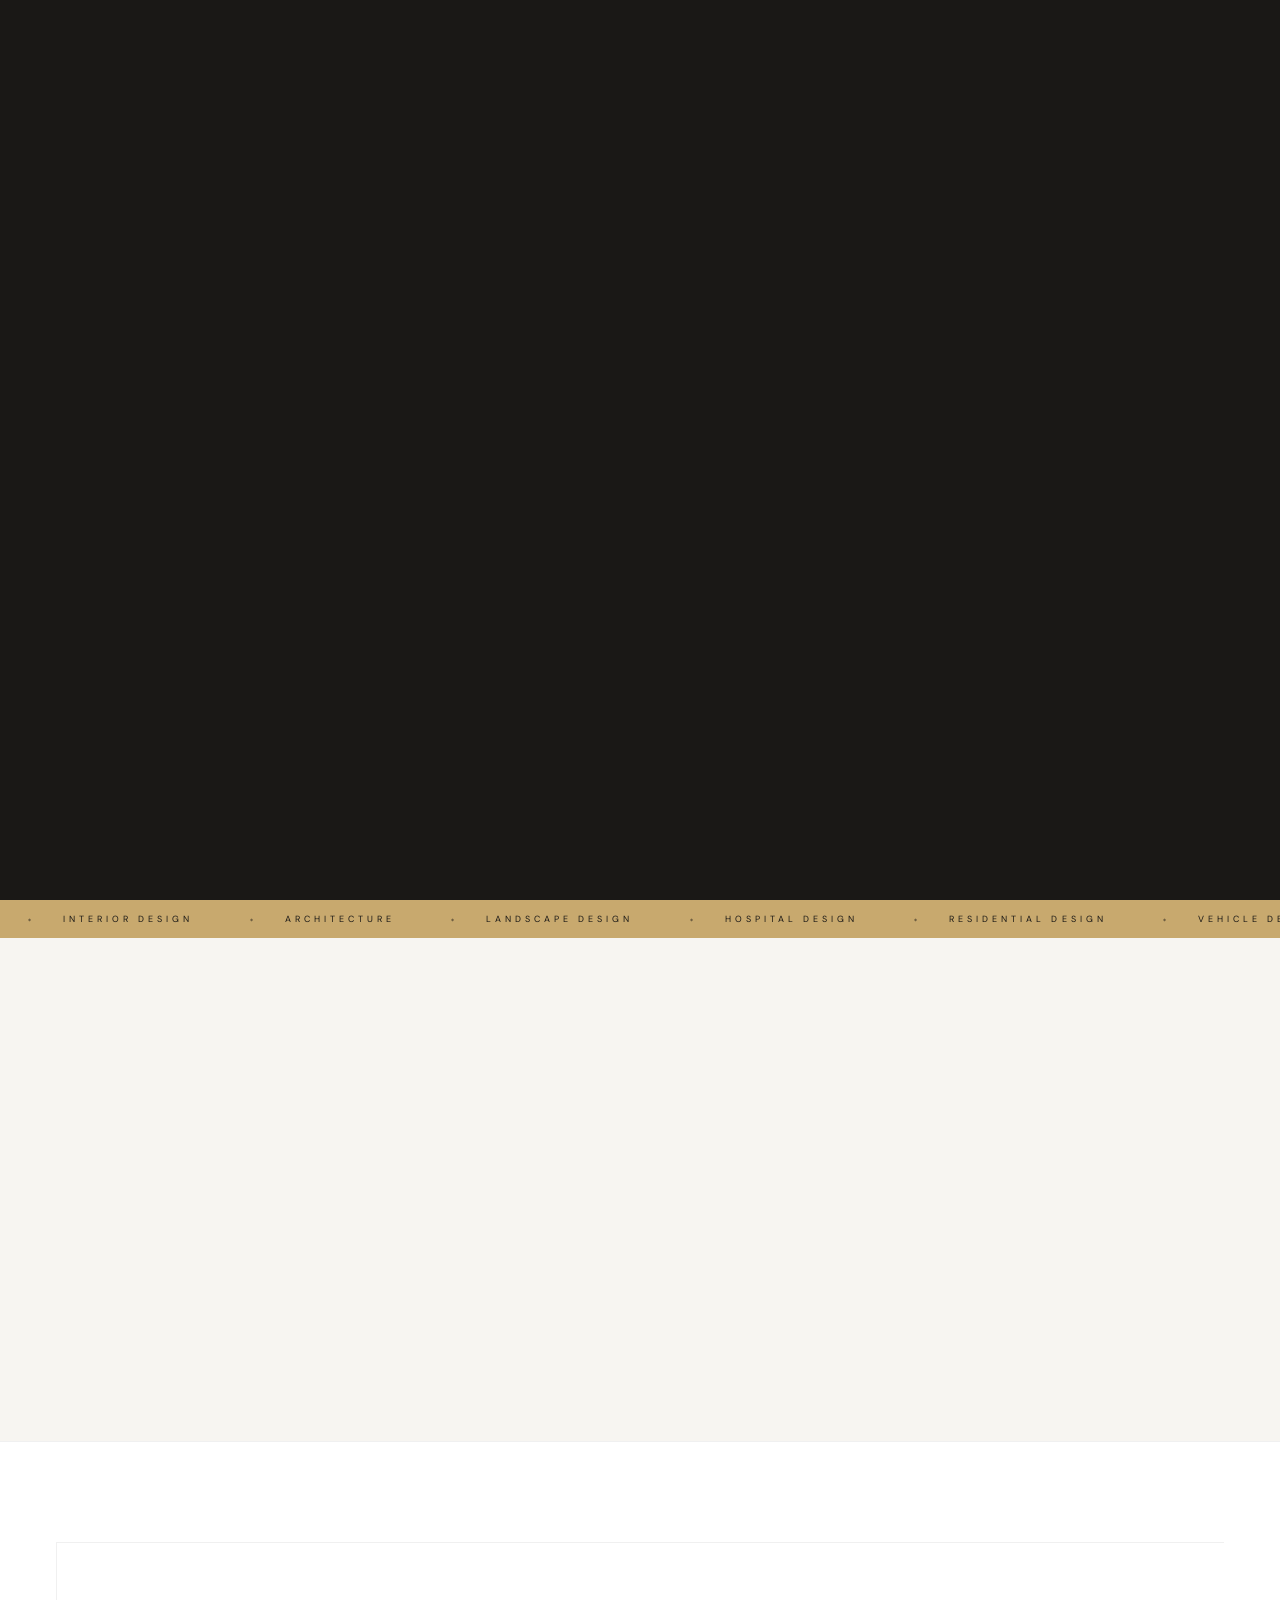
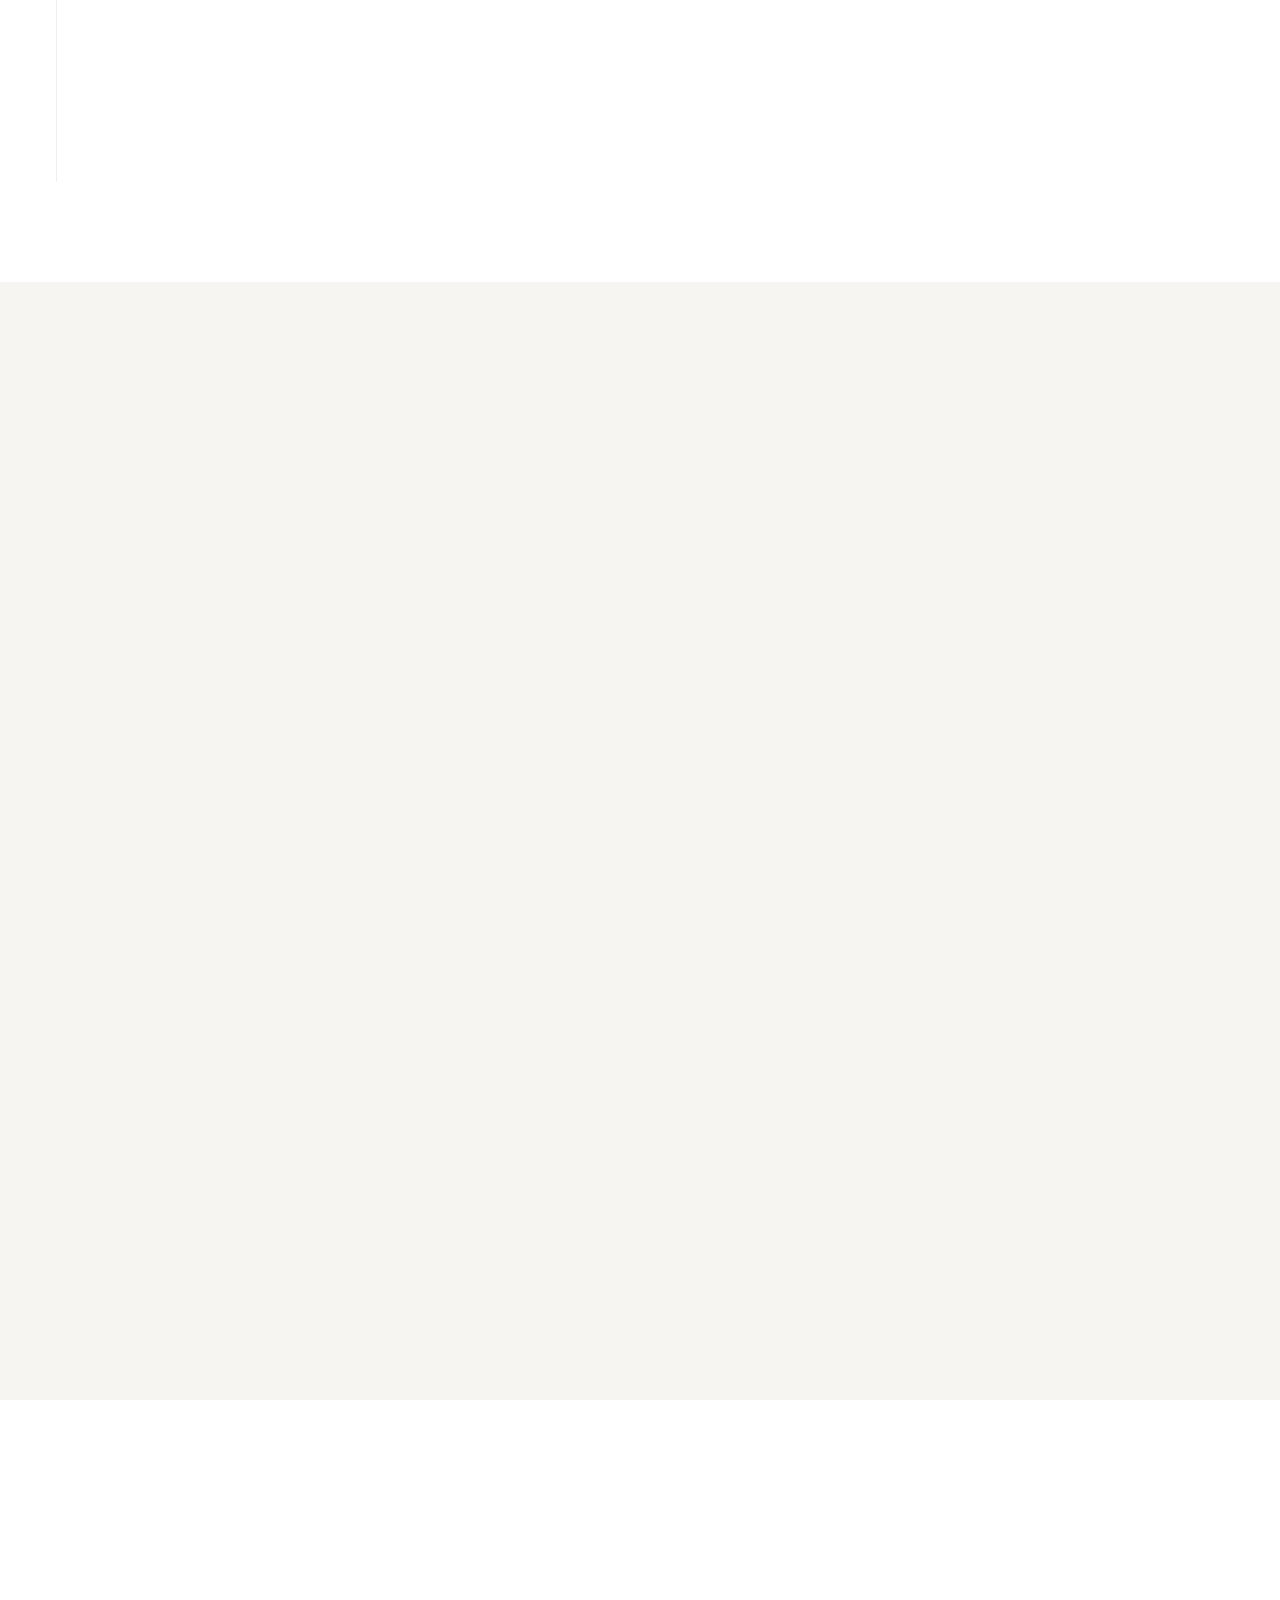
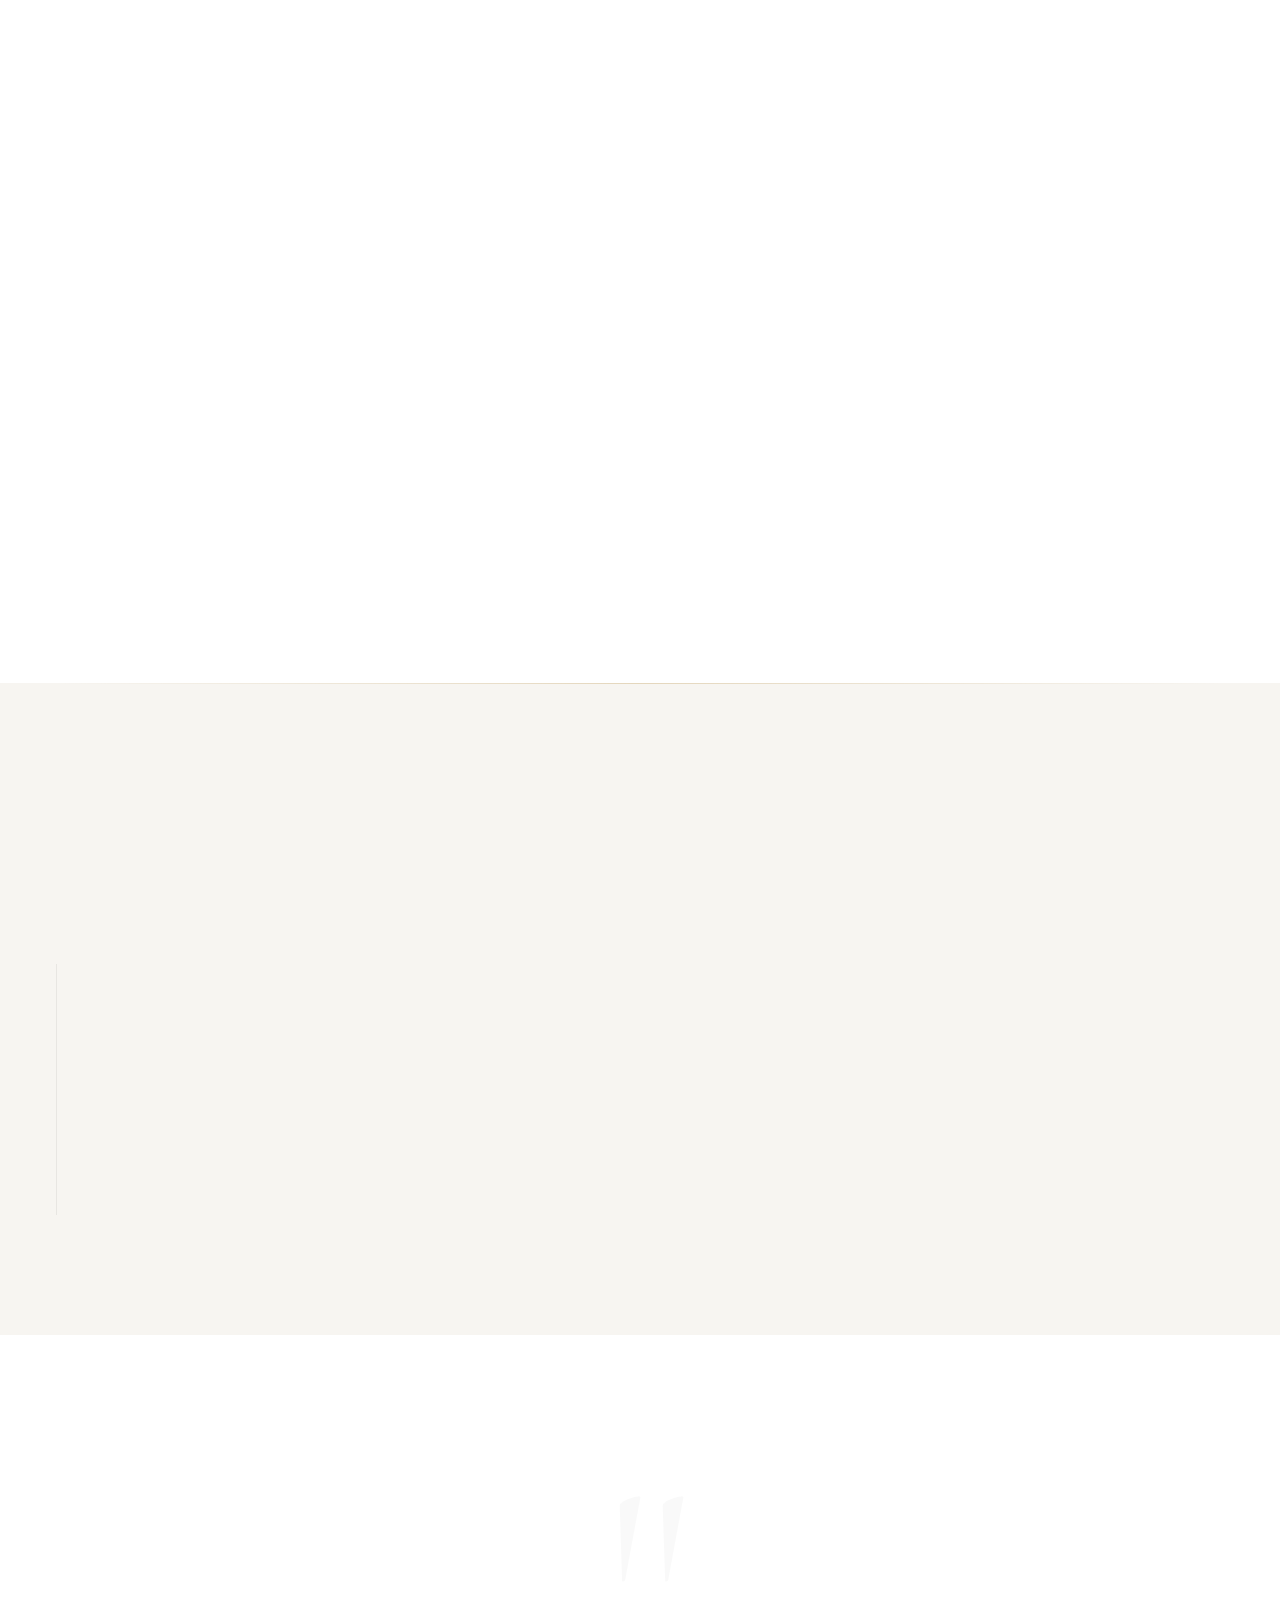
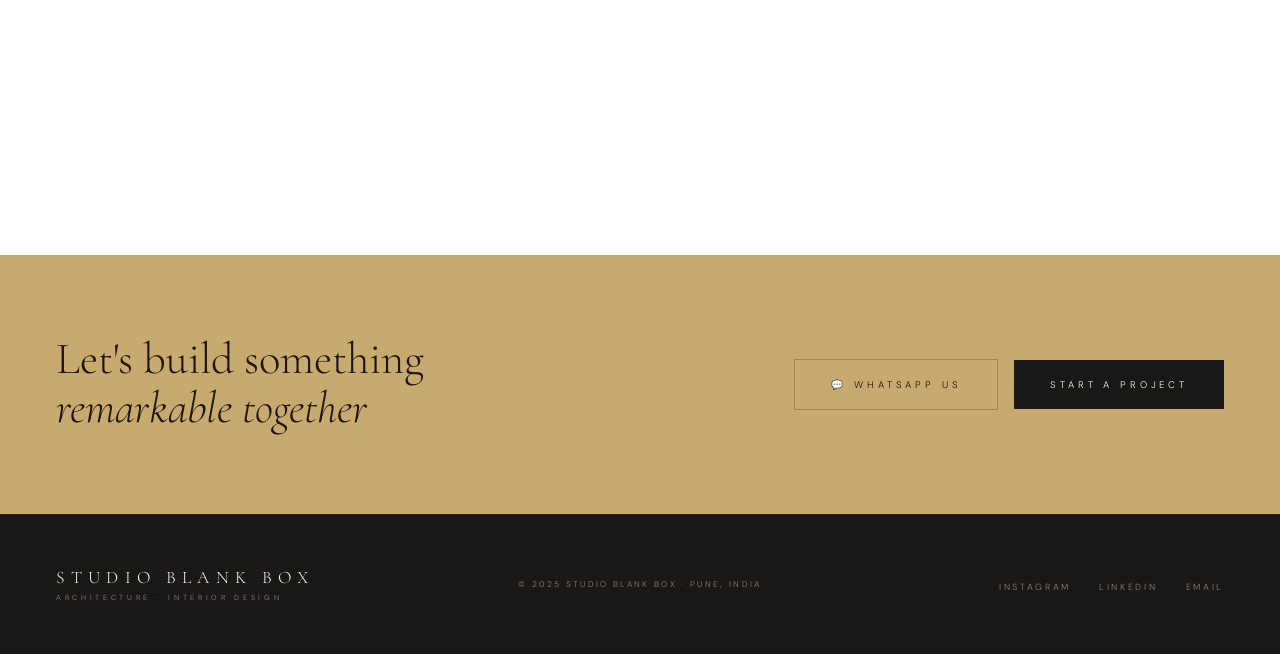
==== index.html @ de3e0119 "Add files via upload Initial website upload" ====
<!DOCTYPE html>
<html lang="en">
<head>
<meta charset="UTF-8">
<meta name="viewport" content="width=device-width, initial-scale=1.0">
<title>Studio Blank Box — Architecture & Interior Design, Pune</title>

<meta name="description" content="Studio Blank Box is a Pune-based architecture and interior design firm specialising in hospital, residential, commercial, landscape, and vehicle design across India.">
<meta name="keywords" content="architecture, interior design, hospital design, residential design, landscape design, Pune, Maharashtra, Studio Blank Box">
<meta name="author" content="Studio Blank Box">
<meta name="robots" content="index, follow">
<meta property="og:type" content="website">
<meta property="og:url" content="https://www.studioblankbox.com/">
<meta property="og:title" content="Studio Blank Box — Architecture & Interior Design, Pune">
<meta property="og:description" content="Pune-based architecture and interior design firm specialising in hospital, residential, commercial, landscape, and vehicle design across India.">
<meta property="og:image" content="https://static.wixstatic.com/media/bcbb68_6b759540a61140c299fd14d066f36ebe~mv2.png/v1/fit/w_1200,h_630,al_c/bcbb68_6b759540a61140c299fd14d066f36ebe~mv2.png">
<meta name="twitter:card" content="summary_large_image">
<meta name="twitter:title" content="Studio Blank Box — Architecture & Interior Design, Pune">
<meta name="twitter:description" content="Pune-based architecture and interior design firm.">
<meta name="twitter:image" content="https://static.wixstatic.com/media/bcbb68_6b759540a61140c299fd14d066f36ebe~mv2.png/v1/fit/w_1200,h_630,al_c/bcbb68_6b759540a61140c299fd14d066f36ebe~mv2.png">
<link rel="canonical" href="https://www.studioblankbox.com/">
<link rel="icon" type="image/png" href="https://static.wixstatic.com/media/bcbb68_6b759540a61140c299fd14d066f36ebe~mv2.png/v1/fit/w_32,h_32,al_c/bcbb68_6b759540a61140c299fd14d066f36ebe~mv2.png">
<link rel="apple-touch-icon" href="https://static.wixstatic.com/media/bcbb68_6b759540a61140c299fd14d066f36ebe~mv2.png/v1/fit/w_180,h_180,al_c/bcbb68_6b759540a61140c299fd14d066f36ebe~mv2.png">
<link rel="preconnect" href="https://fonts.googleapis.com">
<link rel="preconnect" href="https://static.wixstatic.com" crossorigin>
<link rel="dns-prefetch" href="https://cdnjs.cloudflare.com">
<link href="https://fonts.googleapis.com/css2?family=Cormorant+Garamond:ital,wght@0,300;0,400;0,600;1,300;1,400&family=DM+Sans:opsz,wght@9..40,200;9..40,300;9..40,400;9..40,500&display=swap" rel="stylesheet">
<script src="https://cdnjs.cloudflare.com/ajax/libs/gsap/3.12.5/gsap.min.js"></script>
<script src="https://cdnjs.cloudflare.com/ajax/libs/gsap/3.12.5/ScrollTrigger.min.js"></script>
<link rel="stylesheet" href="styles.css">

<script type="application/ld+json">
{
  "@context": "https://schema.org",
  "@type": "ArchitectFirm",
  "name": "Studio Blank Box",
  "url": "https://www.studioblankbox.com",
  "logo": "https://static.wixstatic.com/media/bcbb68_6b759540a61140c299fd14d066f36ebe~mv2.png",
  "description": "Pune-based architecture and interior design firm specialising in hospital, residential, commercial, landscape, and vehicle design.",
  "address": {
    "@type": "PostalAddress",
    "streetAddress": "C-402 Vjindilife, Pashan Sus Road",
    "addressLocality": "Pune",
    "addressRegion": "Maharashtra",
    "postalCode": "411021",
    "addressCountry": "IN"
  },
  "telephone": "+91-94050-22422",
  "email": "studioblankbox@gmail.com",
  "sameAs": [
    "https://www.instagram.com/studioblankbox/",
    "https://www.linkedin.com/company/studio-blank-box/"
  ],
  "foundingDate": "2016",
  "areaServed": "India"
}
</script>
</head>
<body class="is-loading">

<a href="#main-content" class="skip-link">Skip to main content</a>
<div id="cur"></div><div id="cur2"></div>

<!-- LOADER -->
<div id="loader">
  <div class="ld-panels"><div class="ld-panel"></div><div class="ld-panel"></div><div class="ld-panel"></div><div class="ld-panel"></div><div class="ld-panel"></div></div>
  <div class="ld-logo"><span id="ldTxt">Studio Blank Box</span></div>
  <div class="ld-sub" id="ldSub">Architecture · Interior Design · Pune</div>
  <div class="ld-bar" id="ldBar"><div class="ld-fill" id="ldFill"></div></div>
  <div class="ld-num" id="ldNum">000</div>
</div>

<!-- MENU -->
<div id="menu" role="dialog" aria-label="Navigation menu" aria-modal="true">
  <div class="menu-inner">
    <a href="#" class="menu-link" onclick="go('home');cm();return false;"><span>Home</span></a>
    <a href="#" class="menu-link" onclick="go('interior');cm();return false;"><span>Interior</span></a>
    <a href="#" class="menu-link" onclick="go('architecture');cm();return false;"><span>Architecture</span></a>
    <a href="#" class="menu-link" onclick="go('landscape');cm();return false;"><span>Landscape</span></a>
    <a href="#" class="menu-link" onclick="go('philosophy');cm();return false;"><span>Design Philosophy</span></a>
    <a href="#" class="menu-link" onclick="go('contact');cm();return false;"><span>Contact Us</span></a>
    <div class="menu-info">studioblankbox@gmail.com · +91 94050 22422</div>
  </div>
</div>

<!-- NAV -->
<nav id="nav" role="navigation" aria-label="Main navigation">
  <a href="#" class="nav-logo" onclick="go('home');return false;">SBB<small>Studio Blank Box</small></a>
  <ul class="nav-links">
    <li><a href="#" onclick="go('interior');return false;">Interior</a></li>
    <li><a href="#" onclick="go('architecture');return false;">Architecture</a></li>
    <li><a href="#" onclick="go('landscape');return false;">Landscape</a></li>
    <li><a href="#" onclick="go('philosophy');return false;">Philosophy</a></li>
    <li><a href="#" onclick="go('contact');return false;">Contact</a></li>
  </ul>
  <button class="nav-btn" id="menuBtn" onclick="tm()" aria-label="Toggle navigation menu" aria-expanded="false" aria-controls="menu"><span></span><span></span></button>
</nav>

<!-- WA -->
<a href="https://wa.me/919405022422" class="wa" id="wa" target="_blank" rel="noopener noreferrer" aria-label="Contact us on WhatsApp">
  <svg viewBox="0 0 24 24"><path d="M17.472 14.382c-.297-.149-1.758-.867-2.03-.967-.273-.099-.471-.148-.67.15-.197.297-.767.966-.94 1.164-.173.199-.347.223-.644.075-.297-.15-1.255-.463-2.39-1.475-.883-.788-1.48-1.761-1.653-2.059-.173-.297-.018-.458.13-.606.134-.133.298-.347.446-.52.149-.174.198-.298.298-.497.099-.198.05-.371-.025-.52-.075-.149-.669-1.612-.916-2.207-.242-.579-.487-.5-.669-.51-.173-.008-.371-.01-.57-.01-.198 0-.52.074-.792.372-.272.297-1.04 1.016-1.04 2.479 0 1.462 1.065 2.875 1.213 3.074.149.198 2.096 3.2 5.077 4.487.709.306 1.262.489 1.694.625.712.227 1.36.195 1.871.118.571-.085 1.758-.719 2.006-1.413.248-.694.248-1.289.173-1.413-.074-.124-.272-.198-.57-.347m-5.421 7.403h-.004a9.87 9.87 0 01-5.031-1.378l-.361-.214-3.741.982.998-3.648-.235-.374a9.86 9.86 0 01-1.51-5.26c.001-5.45 4.436-9.884 9.888-9.884 2.64 0 5.122 1.03 6.988 2.898a9.825 9.825 0 012.893 6.994c-.003 5.45-4.437 9.884-9.885 9.884m8.413-18.297A11.815 11.815 0 0012.05 0C5.495 0 .16 5.335.157 11.892c0 2.096.547 4.142 1.588 5.945L.057 24l6.305-1.654a11.882 11.882 0 005.683 1.448h.005c6.554 0 11.89-5.335 11.893-11.893a11.821 11.821 0 00-3.48-8.413z"/></svg>
</a>

<!-- ═══ HOME ═══ -->
<div class="page active" id="page-home" role="main" aria-label="Home"><a id="main-content" aria-hidden="true" style="position:absolute;top:0"></a>
  <section id="hero" aria-label="Hero section">
    <div class="hero-bg" id="heroBg"></div>
    <div class="hero-grid"></div>
    <div class="hero-content">
      <div class="hero-eye"><span class="hero-eye-in">Architecture · Interior Design · Pune</span></div>
      <h1 class="hero-title">
        <span class="hl"><span class="hw">Spaces</span>&nbsp;<span class="hw">that</span></span>
        <span class="hl"><span class="hw"><em>define</em></span>&nbsp;<span class="hw"><em>living</em></span></span>
      </h1>
      <p class="hero-sub">We craft architectural experiences that transcend the ordinary — merging form, function, and feeling into spaces that endure.</p>
      <div class="hero-btns">
        <a href="#" class="btn-gold" onclick="go('interior');return false;">View Projects</a>
        <a href="#" class="btn-ghost" onclick="go('philosophy');return false;">Our Philosophy →</a>
      </div>
    </div>
    <div class="hero-meta" id="hMeta"><p>Est. 2016</p><p>Pune, India</p><p>30+ Projects</p></div>
    <div class="hero-scroll" id="hScroll"><div class="hero-scroll-line"></div><span>Scroll</span></div>
  </section>

  <div class="marquee"><div class="mq-inner">
    <span class="mq-item">Interior Design</span><span class="mq-item">Architecture</span><span class="mq-item">Landscape Design</span><span class="mq-item">Hospital Design</span><span class="mq-item">Residential Design</span><span class="mq-item">Vehicle Design</span><span class="mq-item">Institutional Design</span>
    <span class="mq-item">Interior Design</span><span class="mq-item">Architecture</span><span class="mq-item">Landscape Design</span><span class="mq-item">Hospital Design</span><span class="mq-item">Residential Design</span><span class="mq-item">Vehicle Design</span><span class="mq-item">Institutional Design</span>
  </div></div>

  <div class="about">
    <div>
      <div class="s-label sr">Our Philosophy</div>
      <h2 class="s-title sr">Design that<br><em>speaks</em><br>to people</h2>
    </div>
    <div>
      <div class="about-body">
        <p>At Studio Blank Box, we believe great architecture is a conversation between a space and its inhabitants. Every project begins with listening — understanding how our clients live, work, and dream.</p>
        <p>From intimate residences to sweeping hospitals, landscapes, and beyond — we bring rigorous attention to detail, sustainable thinking, and poetic sensibility to every brief.</p>
      </div>
      <div class="about-tag sr">Pune, India · Since 2016</div>
    </div>
  </div>

  <div class="stats">
    <div class="stats-grid">
      <div class="stat-card"><div class="stat-num"><span class="ctr" data-t="30">0</span><span class="stat-sup">+</span></div><div class="stat-label">Designs<br>Delivered</div></div>
      <div class="stat-card"><div class="stat-num"><span class="ctr" data-t="8">0</span><span class="stat-sup">+</span></div><div class="stat-label">Years Design<br>Experience</div></div>
      <div class="stat-card"><div class="stat-num"><span class="ctr" data-t="600">0</span><span class="stat-sup">K+ Sq.ft</span></div><div class="stat-label">Under<br>Planning</div></div>
      <div class="stat-card"><div class="stat-num"><span class="ctr" data-t="125">0</span><span class="stat-sup">K+ Sq.ft</span></div><div class="stat-label">Successfully<br>Delivered</div></div>
    </div>
  </div>

  <div class="featured">
    <div class="sec-head">
      <div><div class="s-label sr">Selected Work</div><h2 class="s-title-w sr">Featured <em>Projects</em></h2></div>
      <a href="#" class="view-all sr" onclick="go('interior');return false;">View All Projects</a>
    </div>
    <div class="feat-grid">
      <div class="feat-card">
        <div class="feat-img"><img src="https://static.wixstatic.com/media/bcbb68_3d62fa0756a14e50b32d209016b5f6fe~mv2.png/v1/fit/w_1920,h_1080,q_90,enc_avif,quality_auto/bcbb68_3d62fa0756a14e50b32d209016b5f6fe~mv2.png" alt="Hospital Interior" loading="eager" fetchpriority="high"></div>
        <div class="feat-overlay"></div>
        <div class="feat-info"><div class="feat-cat">Hospital Interior</div><div class="feat-name">Dr. Patil Ophthalmic Institute</div><div class="feat-loc">Pachora · 2024</div></div>
      </div>
      <div class="feat-card">
        <div class="feat-img"><img src="https://static.wixstatic.com/media/bcbb68_f8a35eb9bdab4e0daa327e030f1ab7c1~mv2.jpg/v1/fit/w_1920,h_1080,q_90,enc_avif,quality_auto/bcbb68_f8a35eb9bdab4e0daa327e030f1ab7c1~mv2.jpg" alt="Hospital Architecture" loading="lazy"></div>
        <div class="feat-overlay"></div>
        <div class="feat-info"><div class="feat-cat">Hospital Architecture</div><div class="feat-name">Kanthe Nursing Home</div><div class="feat-loc">Pune · 2023</div></div>
      </div>
      <div class="feat-card">
        <div class="feat-img"><img src="https://static.wixstatic.com/media/bcbb68_ca78e1864b264ebb8200f3edcddf4d83~mv2.jpg/v1/fit/w_1920,h_1080,q_90,enc_avif,quality_auto/bcbb68_ca78e1864b264ebb8200f3edcddf4d83~mv2.jpg" alt="Residential Architecture" loading="lazy"></div>
        <div class="feat-overlay"></div>
        <div class="feat-info"><div class="feat-cat">Residential Architecture</div><div class="feat-name">Padhavati Care Building</div><div class="feat-loc">Maharashtra · 2023</div></div>
      </div>
    </div>
  </div>

  <div class="services">
    <div class="sec-head"><div><div class="s-label sr">What We Do</div><h2 class="s-title-w sr">Areas of <em>Expertise</em></h2></div></div>
    <div class="svc-grid">
      <div class="svc-card"><div class="svc-num">01</div><div class="svc-name">Residential Interior</div><div class="svc-text">Homes crafted around the way families truly live — beautiful, functional, and enduring.</div><div class="svc-arr">Explore ›</div></div>
      <div class="svc-card"><div class="svc-num">02</div><div class="svc-name">Hospital Design</div><div class="svc-text">Functional, humane environments that support healing and efficient care delivery at every scale.</div><div class="svc-arr">Explore ›</div></div>
      <div class="svc-card"><div class="svc-num">03</div><div class="svc-name">Architecture</div><div class="svc-text">Buildings that balance structural integrity, aesthetic excellence, and long-term value.</div><div class="svc-arr">Explore ›</div></div>
      <div class="svc-card"><div class="svc-num">04</div><div class="svc-name">Landscape Design</div><div class="svc-text">Outdoor environments that breathe and connect architecture to the natural world.</div><div class="svc-arr">Explore ›</div></div>
      <div class="svc-card"><div class="svc-num">05</div><div class="svc-name">Vehicle Design</div><div class="svc-text">Mobile healthcare units — from dental clinics to physiotherapy buses — designed for purpose.</div><div class="svc-arr">Explore ›</div></div>
      <div class="svc-card"><div class="svc-num">06</div><div class="svc-name">Institutional Design</div><div class="svc-text">Schools and learning environments that are simple, flexible, and built for communities.</div><div class="svc-arr">Explore ›</div></div>
    </div>
  </div>

  <div class="process">
    <div class="s-label sr">How We Work</div>
    <h2 class="s-title-w sr">The <em>process</em> behind every space</h2>
    <div class="proc-grid">
      <div class="proc-step"><div class="proc-num">01</div><div class="proc-name">Understanding Needs</div><div class="proc-text">Listening to client requirements and defining the purpose of the space.</div></div>
      <div class="proc-step"><div class="proc-num">02</div><div class="proc-name">Program & Planning</div><div class="proc-text">Organising functions, circulation, and layouts for maximum efficiency.</div></div>
      <div class="proc-step"><div class="proc-num">03</div><div class="proc-name">Cost Justification</div><div class="proc-text">Choosing solutions that balance investment with long-term value.</div></div>
      <div class="proc-step"><div class="proc-num">04</div><div class="proc-name">Material Strategy</div><div class="proc-text">Selecting durable, practical, and justified finishes for every context.</div></div>
      <div class="proc-step"><div class="proc-num">05</div><div class="proc-name">Design Detailing</div><div class="proc-text">Refining elements for comfort, usability, and timeless appeal.</div></div>
      <div class="proc-step"><div class="proc-num">06</div><div class="proc-name">Execution & Support</div><div class="proc-text">Guiding through implementation to ensure design intent is delivered.</div></div>
    </div>
  </div>

  <div class="testi">
    <div class="testi-bg">"</div>
    <div class="testi-inner">
      <blockquote class="testi-text">"Studio Blank Box didn't just design our hospital — they understood how healthcare truly works. The result is a space that heals."</blockquote>
      <div class="testi-auth sr">— Client, Hospital Project · Maharashtra 2024</div>
    </div>
  </div>

  <div class="cta-strip">
    <h2 class="cta-h">Let's build something<br><em>remarkable together</em></h2>
    <div class="cta-acts">
      <a href="https://wa.me/919405022422" class="btn-wa" target="_blank" rel="noopener noreferrer">💬 WhatsApp Us</a>
      <a href="#" class="btn-dark" onclick="go('contact');return false;">Start a Project</a>
    </div>
  </div>

  <footer role="contentinfo"><div class="ft-logo">Studio Blank Box<small>Architecture · Interior Design</small></div><div class="ft-copy">© 2025 Studio Blank Box · Pune, India</div><ul class="ft-links"><li><a href="https://www.instagram.com/studioblankbox/" target="_blank" rel="noopener noreferrer">Instagram</a></li><li><a href="https://www.linkedin.com/company/studio-blank-box/" target="_blank" rel="noopener noreferrer">LinkedIn</a></li><li><a href="mailto:studioblankbox@gmail.com">Email</a></li></ul></footer>
</div>

<!-- ═══ INTERIOR ═══ -->
<div class="page" id="page-interior" role="main" aria-label="Interior Design">
  <div class="proj-hero" style="--pbg:url('https://static.wixstatic.com/media/bcbb68_f5aee2a1478e4d92becce0797b19567a~mv2.png/v1/fit/w_1920,h_1080,q_90,enc_avif,quality_auto/bcbb68_f5aee2a1478e4d92becce0797b19567a~mv2.png')">
    <div class="proj-hero-bg"></div>
    <div class="proj-hero-content"><div class="proj-label">Our Work</div><h1 class="proj-h1">Interior<br><em>Design</em></h1></div>
  </div>
  <div class="proj-cats">
    <div class="cat-tabs"><div class="cat-tab active" tabindex="0" role="button" aria-pressed="true">All</div><div class="cat-tab" tabindex="0" role="button" aria-pressed="false">Residential</div><div class="cat-tab" tabindex="0" role="button" aria-pressed="false">Hospital</div><div class="cat-tab" tabindex="0" role="button" aria-pressed="false">Commercial</div><div class="cat-tab" tabindex="0" role="button" aria-pressed="false">Vehicle</div><div class="cat-tab" tabindex="0" role="button" aria-pressed="false">Institutional</div></div>

    <div class="cat-sec">
      <h3 class="cat-title sr">Residential Interior</h3>
      <p class="cat-desc sr">We create homes that are not just beautiful, but deeply personal. Every design is tailored to reflect lifestyle, comfort, and individuality while maintaining a balance of functionality and aesthetics.</p>
      <div class="gal-masonry">
        <div class="gal-item"><img src="https://static.wixstatic.com/media/bcbb68_f5aee2a1478e4d92becce0797b19567a~mv2.png/v1/fit/w_800,h_600,q_90,enc_avif,quality_auto/bcbb68_f5aee2a1478e4d92becce0797b19567a~mv2.png" alt="Residential Interior" loading="lazy"><div class="gal-cap"><h4>Living Space</h4><p>Residential · Pune</p></div></div>
        <div class="gal-item"><img src="https://static.wixstatic.com/media/bcbb68_acdc88cb1e844841b8a7e64e7a03f333~mv2.jpg/v1/fit/w_800,h_600,q_90,enc_avif,quality_auto/bcbb68_acdc88cb1e844841b8a7e64e7a03f333~mv2.jpg" alt="3BHK Kharadi" loading="lazy"><div class="gal-cap"><h4>3BHK Apartment</h4><p>Residential · Kharadi, Pune</p></div></div>
        <div class="gal-item"><img src="https://static.wixstatic.com/media/bcbb68_647e07f9aa004fbd9eb979bc6a4904e3~mv2.png/v1/fit/w_800,h_600,q_90,enc_avif,quality_auto/bcbb68_647e07f9aa004fbd9eb979bc6a4904e3~mv2.png" alt="Lobby" loading="lazy"><div class="gal-cap"><h4>Entrance Lobby</h4><p>Residential · Pune</p></div></div>
        <div class="gal-item"><img src="https://static.wixstatic.com/media/bcbb68_e84c21ca06644f7daac0872d762b702d~mv2.jpg/v1/fit/w_800,h_600,q_90,enc_avif,quality_auto/bcbb68_e84c21ca06644f7daac0872d762b702d~mv2.jpg" alt="TV Unit" loading="lazy"><div class="gal-cap"><h4>Custom TV Unit</h4><p>Residential · Pune</p></div></div>
        <div class="gal-item"><img src="https://static.wixstatic.com/media/bcbb68_d5c5b964f0c045cda123a04c767c7bac~mv2.png/v1/fit/w_800,h_600,q_90,enc_avif,quality_auto/bcbb68_d5c5b964f0c045cda123a04c767c7bac~mv2.png" alt="Living Room" loading="lazy"><div class="gal-cap"><h4>Contemporary Living Room</h4><p>Residential · Pune</p></div></div>
        <div class="gal-item"><img src="https://static.wixstatic.com/media/bcbb68_ff445741d43a4e44bcc526758eb8e0d6~mv2.png/v1/fit/w_800,h_600,q_90,enc_avif,quality_auto/bcbb68_ff445741d43a4e44bcc526758eb8e0d6~mv2.png" alt="Bedroom" loading="lazy"><div class="gal-cap"><h4>Cozy Bedroom</h4><p>Residential · Pune</p></div></div>
      </div>
    </div>

    <div class="cat-sec">
      <h3 class="cat-title sr">Hospital Interior</h3>
      <p class="cat-desc sr">Our healthcare interiors are designed to support healing, efficiency, and well-being. By combining practicality with sensitivity, we craft environments that enhance patient care and create a better experience for both patients and staff.</p>
      <div class="gal-masonry">
        <div class="gal-item"><img src="https://static.wixstatic.com/media/bcbb68_3d62fa0756a14e50b32d209016b5f6fe~mv2.png/v1/fit/w_800,h_600,q_90,enc_avif,quality_auto/bcbb68_3d62fa0756a14e50b32d209016b5f6fe~mv2.png" alt="OPD Waiting" loading="lazy"><div class="gal-cap"><h4>OPD Waiting Area</h4><p>Dr. Patil Ophthalmic · Pachora</p></div></div>
        <div class="gal-item"><img src="https://static.wixstatic.com/media/bcbb68_099fc99068114bd8a3101dd47c23fc0c~mv2.jpg/v1/fit/w_800,h_600,q_90,enc_avif,quality_auto/bcbb68_099fc99068114bd8a3101dd47c23fc0c~mv2.jpg" alt="Operation Theater" loading="lazy"><div class="gal-cap"><h4>Operation Theater</h4><p>Hospital Interior · Maharashtra</p></div></div>
        <div class="gal-item"><img src="https://static.wixstatic.com/media/bcbb68_6b6499fbb1a4496f945ceabaf6806963~mv2.jpg/v1/fit/w_800,h_600,q_90,enc_avif,quality_auto/bcbb68_6b6499fbb1a4496f945ceabaf6806963~mv2.jpg" alt="ICU" loading="lazy"><div class="gal-cap"><h4>Modern ICU</h4><p>Hospital Interior · Maharashtra</p></div></div>
        <div class="gal-item"><img src="https://static.wixstatic.com/media/bcbb68_6b11dd8f00d74fb5985677f092fc7015~mv2.jpg/v1/fit/w_800,h_600,q_90,enc_avif,quality_auto/bcbb68_6b11dd8f00d74fb5985677f092fc7015~mv2.jpg" alt="Hospital Lobby" loading="lazy"><div class="gal-cap"><h4>Hospital Lobby</h4><p>Hospital Interior · Maharashtra</p></div></div>
        <div class="gal-item"><img src="https://static.wixstatic.com/media/bcbb68_c9046a2b1eb34ba1ae142c0c60c6e0c9~mv2.png/v1/fit/w_800,h_600,q_90,enc_avif,quality_auto/bcbb68_c9046a2b1eb34ba1ae142c0c60c6e0c9~mv2.png" alt="OPD" loading="lazy"><div class="gal-cap"><h4>OPD Space</h4><p>Hospital Interior · Maharashtra</p></div></div>
        <div class="gal-item"><img src="https://static.wixstatic.com/media/bcbb68_fdfcc404ad0e418c819e3d06dfff6566~mv2.jpg/v1/fit/w_800,h_600,q_90,enc_avif,quality_auto/bcbb68_fdfcc404ad0e418c819e3d06dfff6566~mv2.jpg" alt="OT" loading="lazy"><div class="gal-cap"><h4>Surgical Suite</h4><p>Hospital Interior · Maharashtra</p></div></div>
      </div>
    </div>

    <div class="cat-sec">
      <h3 class="cat-title sr">Specialized Vehicle Design</h3>
      <p class="cat-desc sr">We extend our design expertise beyond buildings into the realm of mobility — from dental clinics and mammography centres to physiotherapy buses. Each design is tailored for ergonomics, accessibility, and practicality.</p>
      <div class="gal-masonry">
        <div class="gal-item"><img src="https://static.wixstatic.com/media/bcbb68_591a6fe512284139871ccd830e3cb908~mv2.jpg/v1/fit/w_800,h_600,q_90,enc_avif,quality_auto/bcbb68_591a6fe512284139871ccd830e3cb908~mv2.jpg" alt="Vehicle" loading="lazy"><div class="gal-cap"><h4>Umang Institute Bus</h4><p>Vehicle Design · Latur</p></div></div>
        <div class="gal-item"><img src="https://static.wixstatic.com/media/bcbb68_15476c6c2f2e48f8a33b9b048f380f6d~mv2.png/v1/fit/w_800,h_600,q_90,enc_avif,quality_auto/bcbb68_15476c6c2f2e48f8a33b9b048f380f6d~mv2.png" alt="NDRF Kitchen" loading="lazy"><div class="gal-cap"><h4>NDRF Mobile Kitchen</h4><p>Vehicle Design · Maharashtra</p></div></div>
        <div class="gal-item"><img src="https://static.wixstatic.com/media/bcbb68_a648def4a4a542d58b3a37ae337c1629~mv2.jpg/v1/fit/w_800,h_600,q_90,enc_avif,quality_auto/bcbb68_a648def4a4a542d58b3a37ae337c1629~mv2.jpg" alt="Mammography" loading="lazy"><div class="gal-cap"><h4>Mobile Mammography Unit</h4><p>Vehicle Design · Maharashtra</p></div></div>
        <div class="gal-item"><img src="https://static.wixstatic.com/media/bcbb68_f6c1ad4f8ec546fc89bd96a0546299f8~mv2.jpg/v1/fit/w_800,h_600,q_90,enc_avif,quality_auto/bcbb68_f6c1ad4f8ec546fc89bd96a0546299f8~mv2.jpg" alt="Physiotherapy" loading="lazy"><div class="gal-cap"><h4>Physiotherapy Bus</h4><p>Vehicle Design · Maharashtra</p></div></div>
      </div>
    </div>

    <div class="cat-sec">
      <h3 class="cat-title sr">Institutional Interiors</h3>
      <p class="cat-desc sr">Designed for collaboration, growth, and purpose. Each institutional project is approached with an understanding of its community, ensuring spaces that are both functional and engaging.</p>
      <div class="gal-masonry">
        <div class="gal-item"><img src="https://static.wixstatic.com/media/bcbb68_7e05a050a9b34776bfc9e74a5a044682~mv2.jpg/v1/fit/w_800,h_600,q_90,enc_avif,quality_auto/bcbb68_7e05a050a9b34776bfc9e74a5a044682~mv2.jpg" alt="Institutional" loading="lazy"><div class="gal-cap"><h4>Learning Space</h4><p>Institutional Interior · Pune</p></div></div>
        <div class="gal-item"><img src="https://static.wixstatic.com/media/bcbb68_31eb69272f2e413793ed8190f2a4e2d2~mv2.png/v1/fit/w_800,h_600,q_90,enc_avif,quality_auto/bcbb68_31eb69272f2e413793ed8190f2a4e2d2~mv2.png" alt="Institutional 2" loading="lazy"><div class="gal-cap"><h4>Collaborative Zone</h4><p>Institutional Interior · Pune</p></div></div>
        <div class="gal-item"><img src="https://static.wixstatic.com/media/bcbb68_0ed19a67c46b4f6b96d07729a771b40f~mv2.png/v1/fit/w_800,h_600,q_90,enc_avif,quality_auto/bcbb68_0ed19a67c46b4f6b96d07729a771b40f~mv2.png" alt="Institutional 3" loading="lazy"><div class="gal-cap"><h4>Multipurpose Hall</h4><p>Institutional Interior · Pune</p></div></div>
      </div>
    </div>
  </div>
  <footer role="contentinfo"><div class="ft-logo">Studio Blank Box<small>Architecture · Interior Design</small></div><div class="ft-copy">© 2025 Studio Blank Box · Pune</div><ul class="ft-links"><li><a href="https://www.instagram.com/studioblankbox/" target="_blank" rel="noopener noreferrer">Instagram</a></li><li><a href="https://www.linkedin.com/company/studio-blank-box/" target="_blank" rel="noopener noreferrer">LinkedIn</a></li></ul></footer>
</div>

<!-- ═══ ARCHITECTURE ═══ -->
<div class="page" id="page-architecture" role="main" aria-label="Architecture">
  <div class="proj-hero" style="--pbg:url('https://static.wixstatic.com/media/bcbb68_f8a35eb9bdab4e0daa327e030f1ab7c1~mv2.jpg/v1/fit/w_1920,h_1080,q_90,enc_avif,quality_auto/bcbb68_f8a35eb9bdab4e0daa327e030f1ab7c1~mv2.jpg')">
    <div class="proj-hero-bg"></div>
    <div class="proj-hero-content"><div class="proj-label">Our Work</div><h1 class="proj-h1">Architecture</h1></div>
  </div>
  <div class="proj-cats">
    <div class="cat-sec">
      <h3 class="cat-title sr">Residential Architecture</h3>
      <p class="cat-desc sr">We design homes that are practical, warm, and timeless. Every detail is planned to fit daily life — organised layouts, durable materials, and spaces that feel natural for families.</p>
      <div class="gal-masonry">
        <div class="gal-item"><img src="https://static.wixstatic.com/media/bcbb68_ca78e1864b264ebb8200f3edcddf4d83~mv2.jpg/v1/fit/w_800,h_600,q_90,enc_avif,quality_auto/bcbb68_ca78e1864b264ebb8200f3edcddf4d83~mv2.jpg" alt="Residential" loading="lazy"><div class="gal-cap"><h4>Padhavati Palliative Care</h4><p>Residential Architecture · Maharashtra</p></div></div>
        <div class="gal-item"><img src="https://static.wixstatic.com/media/bcbb68_aff3a7bc9bcb4907993be126a1812552~mv2.png/v1/fit/w_800,h_600,q_90,enc_avif,quality_auto/bcbb68_aff3a7bc9bcb4907993be126a1812552~mv2.png" alt="Villa" loading="lazy"><div class="gal-cap"><h4>Heritage Villa</h4><p>Residential Architecture · Maharashtra</p></div></div>
        <div class="gal-item"><img src="https://static.wixstatic.com/media/bcbb68_759ff309a4814edf9334b5069716e332~mv2.jpeg/v1/fit/w_800,h_600,q_90,enc_avif,quality_auto/bcbb68_759ff309a4814edf9334b5069716e332~mv2.jpeg" alt="Home" loading="lazy"><div class="gal-cap"><h4>Family Residence</h4><p>Residential Architecture · Maharashtra</p></div></div>
        <div class="gal-item"><img src="https://static.wixstatic.com/media/bcbb68_88fa18b4e710426f982f98953339c17f~mv2.jpg/v1/fit/w_800,h_600,q_90,enc_avif,quality_auto/bcbb68_88fa18b4e710426f982f98953339c17f~mv2.jpg" alt="Home 2" loading="lazy"><div class="gal-cap"><h4>Modern Home</h4><p>Residential Architecture · Maharashtra</p></div></div>
        <div class="gal-item"><img src="https://static.wixstatic.com/media/bcbb68_24192ad36b534e31b810a3bc3d4b93ba~mv2.jpg/v1/fit/w_800,h_600,q_90,enc_avif,quality_auto/bcbb68_24192ad36b534e31b810a3bc3d4b93ba~mv2.jpg" alt="Home 3" loading="lazy"><div class="gal-cap"><h4>Contemporary Residence</h4><p>Residential Architecture · Maharashtra</p></div></div>
      </div>
    </div>

    <div class="cat-sec">
      <h3 class="cat-title sr">Hospital Architecture</h3>
      <p class="cat-desc sr">Hospitals should be efficient for staff, comfortable for families, and cost-effective to run. We focus on smart layouts, shared-use spaces, and timeless design that supports care while ensuring long-term value.</p>
      <div class="gal-masonry">
        <div class="gal-item"><img src="https://static.wixstatic.com/media/bcbb68_f8a35eb9bdab4e0daa327e030f1ab7c1~mv2.jpg/v1/fit/w_800,h_600,q_90,enc_avif,quality_auto/bcbb68_f8a35eb9bdab4e0daa327e030f1ab7c1~mv2.jpg" alt="Kanthe" loading="lazy"><div class="gal-cap"><h4>Kanthe Nursing Home & Child Care</h4><p>Hospital Architecture · Pune · 2023</p></div></div>
        <div class="gal-item"><img src="https://static.wixstatic.com/media/bcbb68_5da4a353b770492db8e49b545dec3276~mv2.jpg/v1/fit/w_800,h_600,q_90,enc_avif,quality_auto/bcbb68_5da4a353b770492db8e49b545dec3276~mv2.jpg" alt="Hospital 2" loading="lazy"><div class="gal-cap"><h4>Dr. Jaiswal's Orthopedic Hospital</h4><p>Hospital Architecture · Maharashtra · 2023</p></div></div>
        <div class="gal-item"><img src="https://static.wixstatic.com/media/bcbb68_6f0b23e34603414688e66b4ba0a65542~mv2.jpg/v1/fit/w_800,h_600,q_90,enc_avif,quality_auto/bcbb68_6f0b23e34603414688e66b4ba0a65542~mv2.jpg" alt="Hospital 3" loading="lazy"><div class="gal-cap"><h4>Healthcare Facility</h4><p>Hospital Architecture · Maharashtra</p></div></div>
        <div class="gal-item"><img src="https://static.wixstatic.com/media/bcbb68_3a5f259e694d45319d6edef04af33753~mv2.png/v1/fit/w_800,h_600,q_90,enc_avif,quality_auto/bcbb68_3a5f259e694d45319d6edef04af33753~mv2.png" alt="Hospital 4" loading="lazy"><div class="gal-cap"><h4>Hospital Wing</h4><p>Hospital Architecture · Maharashtra</p></div></div>
      </div>
    </div>

    <div class="cat-sec">
      <h3 class="cat-title sr">Institutional Architecture</h3>
      <p class="cat-desc sr">We design schools and learning environments that are simple, practical, and cost-efficient — flexible, easy to maintain, and welcoming for the community.</p>
      <div class="gal-masonry">
        <div class="gal-item"><img src="https://static.wixstatic.com/media/bcbb68_6de283e5517941d48a5952cf329bfa16~mv2.jpg/v1/fit/w_800,h_600,q_90,enc_avif,quality_auto/bcbb68_6de283e5517941d48a5952cf329bfa16~mv2.jpg" alt="Institutional" loading="lazy"><div class="gal-cap"><h4>Institutional Campus</h4><p>Institutional Architecture · Maharashtra</p></div></div>
        <div class="gal-item"><img src="https://static.wixstatic.com/media/bcbb68_e79caabecdb949ae98ca098de3d6c862~mv2.jpg/v1/fit/w_800,h_600,q_90,enc_avif,quality_auto/bcbb68_e79caabecdb949ae98ca098de3d6c862~mv2.jpg" alt="Institutional 2" loading="lazy"><div class="gal-cap"><h4>Learning Environment</h4><p>Institutional Architecture · Maharashtra</p></div></div>
        <div class="gal-item"><img src="https://static.wixstatic.com/media/bcbb68_76d3df9ef2634a3b8e3cadaa16c548a1~mv2.jpeg/v1/fit/w_800,h_600,q_90,enc_avif,quality_auto/bcbb68_76d3df9ef2634a3b8e3cadaa16c548a1~mv2.jpeg" alt="Institutional 3" loading="lazy"><div class="gal-cap"><h4>School Building</h4><p>Institutional Architecture · Maharashtra</p></div></div>
      </div>
    </div>
  </div>
  <footer role="contentinfo"><div class="ft-logo">Studio Blank Box<small>Architecture · Interior Design</small></div><div class="ft-copy">© 2025 Studio Blank Box · Pune</div><ul class="ft-links"><li><a href="https://www.instagram.com/studioblankbox/" target="_blank" rel="noopener noreferrer">Instagram</a></li><li><a href="https://www.linkedin.com/company/studio-blank-box/" target="_blank" rel="noopener noreferrer">LinkedIn</a></li></ul></footer>
</div>

<!-- ═══ LANDSCAPE ═══ -->
<div class="page" id="page-landscape" role="main" aria-label="Landscape Design">
  <div class="proj-hero" style="--pbg:url('https://static.wixstatic.com/media/bcbb68_6de283e5517941d48a5952cf329bfa16~mv2.jpg/v1/fit/w_1920,h_1080,q_90,enc_avif,quality_auto/bcbb68_6de283e5517941d48a5952cf329bfa16~mv2.jpg')">
    <div class="proj-hero-bg"></div>
    <div class="proj-hero-content"><div class="proj-label">Our Work</div><h1 class="proj-h1">Landscape<br><em>Design</em></h1></div>
  </div>
  <div class="proj-cats">
    <div class="cat-sec">
      <h3 class="cat-title sr">Residential Landscape</h3>
      <p class="cat-desc sr">For homes, landscapes are designed as natural extensions of living spaces — simple, low-maintenance, and timeless using greenery, shaded sit-outs, and functional elements that bring calmness to the home environment.</p>
      <div class="gal-masonry">
        <div class="gal-item"><img src="https://static.wixstatic.com/media/bcbb68_aff3a7bc9bcb4907993be126a1812552~mv2.png/v1/fit/w_800,h_600,q_90,enc_avif,quality_auto/bcbb68_aff3a7bc9bcb4907993be126a1812552~mv2.png" alt="Landscape 1" loading="lazy"><div class="gal-cap"><h4>Villa Landscape</h4><p>Residential Landscape · Maharashtra</p></div></div>
        <div class="gal-item"><img src="https://static.wixstatic.com/media/bcbb68_88be313c314545a4829a8321427165b8~mv2.jpg/v1/fit/w_800,h_600,q_90,enc_avif,quality_auto/bcbb68_88be313c314545a4829a8321427165b8~mv2.jpg" alt="Landscape 2" loading="lazy"><div class="gal-cap"><h4>Garden Design</h4><p>Residential Landscape · Maharashtra</p></div></div>
        <div class="gal-item"><img src="https://static.wixstatic.com/media/bcbb68_05691706e9664877a866bbb10dbbdc75~mv2.jpeg/v1/fit/w_800,h_600,q_90,enc_avif,quality_auto/bcbb68_05691706e9664877a866bbb10dbbdc75~mv2.jpeg" alt="Landscape 3" loading="lazy"><div class="gal-cap"><h4>Outdoor Living</h4><p>Residential Landscape · Maharashtra</p></div></div>
        <div class="gal-item"><img src="https://static.wixstatic.com/media/bcbb68_8330744b70594ee2bf62798713ca39e2~mv2.jpg/v1/fit/w_800,h_600,q_90,enc_avif,quality_auto/bcbb68_8330744b70594ee2bf62798713ca39e2~mv2.jpg" alt="Landscape 4" loading="lazy"><div class="gal-cap"><h4>Courtyard Design</h4><p>Residential Landscape · Maharashtra</p></div></div>
      </div>
    </div>
    <div class="cat-sec">
      <h3 class="cat-title sr">Public Landscape Design</h3>
      <p class="cat-desc sr">Our public landscape designs transform underutilised urban spaces into vibrant community destinations — from under-metro fitness zones to public walkways that encourage activity and civic pride.</p>
      <div class="gal-masonry">
        <div class="gal-item"><img src="https://static.wixstatic.com/media/bcbb68_0f581ac1bf7c41f48347ac23cec821c5~mv2.jpg/v1/fit/w_800,h_600,q_90,enc_avif,quality_auto/bcbb68_0f581ac1bf7c41f48347ac23cec821c5~mv2.jpg" alt="Public Landscape" loading="lazy"><div class="gal-cap"><h4>Under-Metro Fitness Zone</h4><p>Public Landscape · Maharashtra · 2024</p></div></div>
        <div class="gal-item"><img src="https://static.wixstatic.com/media/bcbb68_e79caabecdb949ae98ca098de3d6c862~mv2.jpg/v1/fit/w_800,h_600,q_90,enc_avif,quality_auto/bcbb68_e79caabecdb949ae98ca098de3d6c862~mv2.jpg" alt="Public Space" loading="lazy"><div class="gal-cap"><h4>Public Walkway</h4><p>Public Landscape · Maharashtra</p></div></div>
      </div>
    </div>
  </div>
  <footer role="contentinfo"><div class="ft-logo">Studio Blank Box<small>Architecture · Interior Design</small></div><div class="ft-copy">© 2025 Studio Blank Box · Pune</div><ul class="ft-links"><li><a href="https://www.instagram.com/studioblankbox/" target="_blank" rel="noopener noreferrer">Instagram</a></li><li><a href="https://www.linkedin.com/company/studio-blank-box/" target="_blank" rel="noopener noreferrer">LinkedIn</a></li></ul></footer>
</div>

<!-- ═══ PHILOSOPHY ═══ -->
<div class="page" id="page-philosophy" role="main" aria-label="Design Philosophy">
  <div class="proj-hero" style="--pbg:url('https://static.wixstatic.com/media/bcbb68_acdc88cb1e844841b8a7e64e7a03f333~mv2.jpg/v1/fit/w_1920,h_1080,q_90,enc_avif,quality_auto/bcbb68_acdc88cb1e844841b8a7e64e7a03f333~mv2.jpg')">
    <div class="proj-hero-bg"></div>
    <div class="proj-hero-content"><div class="proj-label">About Studio</div><h1 class="proj-h1">Our Design<br><em>Philosophy</em></h1></div>
  </div>
  <div class="phil-values">
    <div class="s-label sr">How We Think</div>
    <h2 class="s-title-w sr">What we <em>believe</em> in</h2>
    <div class="vals-grid">
      <div class="val-card sr"><div class="val-icon">🏠</div><div class="val-name">Family Comfort</div><div class="val-text">Spaces that feel natural, welcoming, and easy to use for everyone in the family.</div></div>
      <div class="val-card sr"><div class="val-icon">💰</div><div class="val-name">Cost Efficiency</div><div class="val-text">Maximising value without compromising quality — smart spending, not cheap spending.</div></div>
      <div class="val-card sr"><div class="val-icon">📐</div><div class="val-name">Space Efficiency</div><div class="val-text">Smart planning so spaces and services serve multiple functions without feeling cramped.</div></div>
      <div class="val-card sr"><div class="val-icon">🧱</div><div class="val-name">Material Logic</div><div class="val-text">Right materials in the right place — durable, easy to maintain, justified when premium.</div></div>
      <div class="val-card sr"><div class="val-icon">⬜</div><div class="val-name">No-Nonsense Design</div><div class="val-text">Honest facades, solid structures, minimal but timeless interiors that never go out of style.</div></div>
      <div class="val-card sr"><div class="val-icon">🔄</div><div class="val-name">Adaptability</div><div class="val-text">Designs that grow with your needs — flexible layouts and future-ready systems that evolve.</div></div>
    </div>
  </div>
  <div class="phil-proc">
    <div class="s-label sr">How We Work</div>
    <h2 class="s-title-w sr">Our Design <em>Process</em></h2>
    <div class="p6-grid">
      <div class="p6-card sr"><div class="p6-num">Stage 01</div><div class="p6-name">Understanding Needs</div><div class="p6-text">Listening to client requirements and defining the purpose and vision of the space.</div></div>
      <div class="p6-card sr"><div class="p6-num">Stage 02</div><div class="p6-name">Program & Planning</div><div class="p6-text">Organising functions, circulation, and layouts for maximum spatial efficiency.</div></div>
      <div class="p6-card sr"><div class="p6-num">Stage 03</div><div class="p6-name">Cost Justification</div><div class="p6-text">Choosing solutions that balance investment with long-term value and durability.</div></div>
      <div class="p6-card sr"><div class="p6-num">Stage 04</div><div class="p6-name">Material Strategy</div><div class="p6-text">Selecting durable, practical, and justified finishes for every context and budget.</div></div>
      <div class="p6-card sr"><div class="p6-num">Stage 05</div><div class="p6-name">Design Detailing</div><div class="p6-text">Refining every element for comfort, usability, and timeless aesthetic appeal.</div></div>
      <div class="p6-card sr"><div class="p6-num">Stage 06</div><div class="p6-name">Execution & Support</div><div class="p6-text">Guiding through implementation to ensure design intent is faithfully delivered on site.</div></div>
    </div>
  </div>
  <footer role="contentinfo"><div class="ft-logo">Studio Blank Box<small>Architecture · Interior Design</small></div><div class="ft-copy">© 2025 Studio Blank Box · Pune</div><ul class="ft-links"><li><a href="https://www.instagram.com/studioblankbox/" target="_blank" rel="noopener noreferrer">Instagram</a></li><li><a href="https://www.linkedin.com/company/studio-blank-box/" target="_blank" rel="noopener noreferrer">LinkedIn</a></li></ul></footer>
</div>

<!-- ═══ CONTACT ═══ -->
<div class="page" id="page-contact" role="main" aria-label="Contact">
  <div class="contact-pg">
    <div class="contact-grid">
      <div>
        <div class="s-label sr">Get In Touch</div>
        <h2 class="c-title sr">Let's build<br>something<br><em>remarkable</em></h2>
        <div class="c-items">
          <div class="ci"><div class="ci-label">Email</div><a href="mailto:studioblankbox@gmail.com" class="ci-val">studioblankbox@gmail.com</a></div>
          <div class="ci"><div class="ci-label">Phone</div><a href="tel:+919405022422" class="ci-val">+91 94050 22422</a></div>
          <div class="ci"><div class="ci-label">WhatsApp</div><a href="https://wa.me/919405022422" class="ci-val" target="_blank" rel="noopener noreferrer">+91 94050 22422</a></div>
          <div class="ci"><div class="ci-label">Studio</div><span class="ci-val">C-402 Vjindilife, Pashan Sus Road,<br>Pashan, Pune — 411021</span></div>
        </div>
        <a href="mailto:studioblankbox@gmail.com" class="c-cta">Start a Project</a>
      </div>
      <div class="map-wrap" id="mapWrap">
        <div class="map-box">
          <div class="map-pw"><div class="map-pulse"></div><div class="map-pulse2"></div><div class="map-pin"></div></div>
          <div class="map-lbl">Pashan, Pune</div>
          <div class="map-sub">Maharashtra, India</div>
        </div>
      </div>
    </div>
  </div>
  <footer role="contentinfo"><div class="ft-logo">Studio Blank Box<small>Architecture · Interior Design</small></div><div class="ft-copy">© 2025 Studio Blank Box · Pune, India</div><ul class="ft-links"><li><a href="https://www.instagram.com/studioblankbox/" target="_blank" rel="noopener noreferrer">Instagram</a></li><li><a href="https://www.linkedin.com/company/studio-blank-box/" target="_blank" rel="noopener noreferrer">LinkedIn</a></li><li><a href="mailto:studioblankbox@gmail.com">Email</a></li></ul></footer>
</div>


<script src="script.js"></script>
</body>
</html>
---- styles.css ----
:root{
  --gold:#c8a96e;--gold2:#e2c99a;--beige:#d4c4a8;
  --dark:#8a7860;--black:#1a1816;--white:#ffffff;
  --off:#f4f2ee;--light:#f7f5f1;--mid:#edeae4;
  --text:#2a2520;--muted:#6b6560;--hint:#9e9890;
  --serif:'Cormorant Garamond',Georgia,serif;
  --sans:'DM Sans',sans-serif;
  --ease:cubic-bezier(0.16,1,0.3,1);
}
*,*::before,*::after{margin:0;padding:0;box-sizing:border-box;}
html{font-size:16px;cursor:none;overflow-x:hidden;}
@media(pointer:coarse){html{cursor:auto;}#cur,#cur2{display:none !important;}}
body.is-loading{overflow:hidden;}
body{background:#fff;color:var(--text);font-family:var(--sans);font-weight:300;overflow-x:hidden;-webkit-font-smoothing:antialiased;}

/* CURSOR */
#cur{position:fixed;width:8px;height:8px;background:var(--black);border-radius:50%;pointer-events:none;z-index:99999;transform:translate(-50%,-50%);}
#cur2{position:fixed;width:36px;height:36px;border:1px solid rgba(200,169,110,.6);border-radius:50%;pointer-events:none;z-index:99998;transform:translate(-50%,-50%);transition:width .4s var(--ease),height .4s var(--ease),border-color .3s;}
#cur2.h{width:60px;height:60px;border-color:var(--gold);}

/* LOADER */
#loader{position:fixed;inset:0;background:var(--black);z-index:100000;display:flex;flex-direction:column;align-items:center;justify-content:center;gap:20px;}
.ld-panels{position:absolute;inset:0;display:grid;grid-template-columns:repeat(5,1fr);pointer-events:none;z-index:2;}
.ld-panel{background:var(--black);transform-origin:top;transform:scaleY(0);}
.ld-logo{font-family:var(--serif);font-size:clamp(1.8rem,3.5vw,3rem);font-weight:300;letter-spacing:.45em;text-transform:uppercase;color:#f4f2ee;overflow:hidden;}
.ld-logo span{display:block;transform:translateY(110%);}
.ld-sub{font-family:var(--sans);font-size:.58rem;letter-spacing:.5em;text-transform:uppercase;color:#8a8278;opacity:0;}
.ld-bar{width:200px;height:1px;background:rgba(255,255,255,.08);position:relative;overflow:hidden;opacity:0;}
.ld-fill{position:absolute;left:0;top:0;bottom:0;width:0;background:linear-gradient(90deg,var(--gold),var(--gold2));}
.ld-num{font-family:var(--serif);font-size:.75rem;letter-spacing:.3em;color:#8a8278;opacity:0;}

/* NAV */
nav{position:fixed;top:0;left:0;right:0;z-index:1000;padding:28px 56px;display:flex;justify-content:space-between;align-items:center;opacity:0;transition:padding .4s,background .4s,backdrop-filter .4s,box-shadow .4s;}
nav.sc{padding:18px 56px;background:rgba(255,255,255,.94);backdrop-filter:blur(20px);box-shadow:0 1px 0 rgba(0,0,0,.06);}
.nav-logo{font-family:var(--serif);font-size:1.1rem;font-weight:300;letter-spacing:.3em;text-transform:uppercase;color:var(--white);text-decoration:none;line-height:1.1;transition:color .3s;}
nav.sc .nav-logo{color:var(--black);}
.nav-logo small{display:block;font-family:var(--sans);font-size:.46rem;letter-spacing:.55em;color:rgba(255,255,255,.5);margin-top:4px;transition:color .3s;}
nav.sc .nav-logo small{color:var(--hint);}
.nav-links{display:flex;gap:40px;list-style:none;}
.nav-links a{font-family:var(--sans);font-size:.6rem;letter-spacing:.35em;text-transform:uppercase;color:rgba(255,255,255,.65);text-decoration:none;position:relative;transition:color .3s;cursor:none;}
nav.sc .nav-links a{color:rgba(26,24,22,.55);}
.nav-links a::after{content:'';position:absolute;bottom:-4px;left:0;width:0;height:1px;background:var(--gold);transition:width .4s var(--ease);}
.nav-links a:hover::after{width:100%;}
nav.sc .nav-links a:hover{color:var(--black);}
.nav-links a:hover{color:#fff;}
.nav-btn{display:flex;flex-direction:column;gap:7px;cursor:none;padding:4px;}
.nav-btn span{display:block;height:1px;background:#fff;transition:all .4s var(--ease);}
nav.sc .nav-btn span{background:var(--black);}
.nav-btn span:nth-child(1){width:28px;}
.nav-btn span:nth-child(2){width:18px;}
.nav-btn.open span:nth-child(1){transform:rotate(45deg) translate(5px,5px);}
.nav-btn.open span:nth-child(2){transform:rotate(-45deg) translate(0,-1px);width:28px;}

/* FULLSCREEN MENU */
#menu{position:fixed;inset:0;background:#0f0e0c;z-index:999;display:flex;align-items:center;justify-content:center;clip-path:circle(0% at calc(100% - 80px) 54px);transition:clip-path .8s var(--ease);}
#menu.open{clip-path:circle(150% at calc(100% - 80px) 54px);}
.menu-inner{text-align:center;}
.menu-link{display:block;font-family:var(--serif);font-size:clamp(2.5rem,6vw,5rem);font-weight:300;color:rgba(244,242,238,.2);text-decoration:none;line-height:1.15;padding:6px 0;transition:color .4s;overflow:hidden;cursor:none;}
.menu-link:hover{color:#f4f2ee;}
.menu-link span{display:inline-block;transform:translateY(110%);transition:transform .6s var(--ease);}
#menu.open .menu-link span{transform:translateY(0);}
.menu-link:nth-child(1) span{transition-delay:.1s;}
.menu-link:nth-child(2) span{transition-delay:.15s;}
.menu-link:nth-child(3) span{transition-delay:.2s;}
.menu-link:nth-child(4) span{transition-delay:.25s;}
.menu-link:nth-child(5) span{transition-delay:.3s;}
.menu-link:nth-child(6) span{transition-delay:.35s;}
.menu-info{margin-top:40px;font-family:var(--sans);font-size:.58rem;letter-spacing:.4em;text-transform:uppercase;color:var(--gold);opacity:0;transition:opacity .5s .45s;}
#menu.open .menu-info{opacity:1;}

/* PAGES */
.page{display:none;min-height:100vh;}
.page.active{display:block;}

/* ── HOME ── */
#hero{position:relative;height:100vh;min-height:680px;display:flex;align-items:flex-end;padding:0 56px 88px;overflow:hidden;}
.hero-bg{position:absolute;inset:-8%;background:linear-gradient(180deg,rgba(26,24,22,.05) 0%,rgba(26,24,22,.5) 60%,rgba(26,24,22,.88) 100%),url('https://static.wixstatic.com/media/bcbb68_f5aee2a1478e4d92becce0797b19567a~mv2.png/v1/fit/w_1920,h_1080,q_90,enc_avif,quality_auto/bcbb68_f5aee2a1478e4d92becce0797b19567a~mv2.png') center/cover;will-change:transform;}
.hero-grid{position:absolute;inset:0;background-image:linear-gradient(rgba(200,169,110,.025) 1px,transparent 1px),linear-gradient(90deg,rgba(200,169,110,.025) 1px,transparent 1px);background-size:80px 80px;pointer-events:none;}
.hero-content{position:relative;z-index:2;max-width:900px;}
.hero-eye{display:flex;align-items:center;gap:16px;font-family:var(--sans);font-size:.56rem;letter-spacing:.55em;text-transform:uppercase;color:var(--gold);margin-bottom:28px;overflow:hidden;}
.hero-eye-in{display:flex;align-items:center;gap:16px;transform:translateY(100%);}
.hero-eye-in::before{content:'';display:inline-block;width:48px;height:1px;background:var(--gold);flex-shrink:0;}
.hero-title{font-family:var(--serif);font-size:clamp(4rem,9.5vw,10rem);font-weight:300;line-height:.88;letter-spacing:-.03em;color:#f4f2ee;margin-bottom:40px;}
.hl{display:block;overflow:hidden;}
.hw{display:inline-block;transform:translateY(115%);}
.hw em{font-style:italic;color:var(--beige);}
.hero-sub{font-family:var(--sans);font-size:.88rem;line-height:1.9;color:rgba(244,242,238,.55);max-width:400px;letter-spacing:.03em;margin-bottom:48px;opacity:0;transform:translateY(20px);}
.hero-btns{display:flex;gap:20px;align-items:center;opacity:0;transform:translateY(20px);}
.btn-gold{display:inline-flex;align-items:center;gap:14px;font-family:var(--sans);font-size:.6rem;letter-spacing:.42em;text-transform:uppercase;color:var(--black);background:var(--gold);padding:18px 40px;text-decoration:none;transition:background .3s;cursor:none;}
.btn-gold:hover{background:var(--gold2);}
.btn-ghost{display:inline-flex;align-items:center;gap:12px;font-family:var(--sans);font-size:.6rem;letter-spacing:.42em;text-transform:uppercase;color:rgba(244,242,238,.6);text-decoration:none;transition:color .3s;cursor:none;}
.btn-ghost:hover{color:#f4f2ee;}
.hero-meta{position:absolute;right:56px;bottom:88px;z-index:2;text-align:right;opacity:0;}
.hero-meta p{font-family:var(--sans);font-size:.54rem;letter-spacing:.35em;text-transform:uppercase;color:#8a8278;line-height:2.5;}
.hero-scroll{position:absolute;left:56px;bottom:88px;z-index:2;display:flex;align-items:center;gap:14px;opacity:0;}
.hero-scroll-line{width:1px;height:56px;background:linear-gradient(to bottom,var(--gold),transparent);animation:sp 2.2s ease-in-out infinite;}
@keyframes sp{0%,100%{opacity:.3;}50%{opacity:1;}}
.hero-scroll span{writing-mode:vertical-lr;font-family:var(--sans);font-size:.48rem;letter-spacing:.42em;text-transform:uppercase;color:#8a8278;}

/* MARQUEE */
.marquee{background:var(--gold);padding:13px 0;overflow:hidden;}
.mq-inner{display:flex;white-space:nowrap;animation:mq 24s linear infinite;}
.mq-item{display:inline-flex;align-items:center;gap:28px;padding:0 28px;font-family:var(--sans);font-size:.56rem;letter-spacing:.45em;text-transform:uppercase;color:var(--black);font-weight:400;}
.mq-item::before{content:'◆';font-size:.45em;opacity:.5;}
@keyframes mq{0%{transform:translateX(0);}100%{transform:translateX(-50%);}}

/* ABOUT */
.about{background:var(--light);padding:120px 56px;display:grid;grid-template-columns:1fr 1fr;gap:96px;align-items:center;}
.s-label{display:flex;align-items:center;gap:14px;font-family:var(--sans);font-size:.54rem;letter-spacing:.5em;text-transform:uppercase;color:var(--dark);margin-bottom:24px;}
.s-label::before{content:'';display:inline-block;width:32px;height:1px;background:var(--dark);flex-shrink:0;}
.s-title{font-family:var(--serif);font-size:clamp(2rem,4vw,3.8rem);font-weight:300;line-height:1.05;letter-spacing:-.02em;color:var(--black);}
.s-title em{font-style:italic;color:var(--dark);}
.s-title-w{font-family:var(--serif);font-size:clamp(2rem,4.5vw,4rem);font-weight:300;color:var(--black);line-height:1.05;}
.s-title-w em{font-style:italic;color:var(--dark);}
.about-body{font-family:var(--sans);font-size:.88rem;line-height:2;color:var(--muted);letter-spacing:.025em;opacity:0;transform:translateY(28px);}
.about-body p+p{margin-top:1.4em;}
.about-tag{display:inline-flex;align-items:center;gap:10px;font-family:var(--sans);font-size:.56rem;letter-spacing:.38em;text-transform:uppercase;color:var(--dark);border:1px solid var(--dark);padding:12px 24px;margin-top:36px;opacity:0;transform:translateY(18px);}

/* STATS */
.stats{background:#fff;padding:100px 56px;border-top:1px solid rgba(0,0,0,.06);}
.stats-grid{display:grid;grid-template-columns:repeat(4,1fr);border-top:1px solid rgba(0,0,0,.06);border-left:1px solid rgba(0,0,0,.06);}
.stat-card{padding:60px 36px;border-right:1px solid rgba(0,0,0,.06);border-bottom:1px solid rgba(0,0,0,.06);position:relative;overflow:hidden;opacity:0;transform:translateY(32px);}
.stat-card::after{content:'';position:absolute;bottom:0;left:0;height:2px;width:0;background:var(--gold);transition:width 1.2s var(--ease);}
.stat-card.vis::after{width:100%;}
.stat-num{font-family:var(--serif);font-size:clamp(3.5rem,5.5vw,6rem);font-weight:300;color:var(--black);line-height:1;letter-spacing:-.03em;margin-bottom:16px;display:flex;align-items:baseline;gap:6px;}
.stat-sup{font-size:.38em;color:var(--gold);font-family:var(--sans);}
.stat-label{font-family:var(--sans);font-size:.58rem;letter-spacing:.4em;text-transform:uppercase;color:var(--hint);line-height:1.7;}

/* FEATURED */
.featured{background:var(--light);padding:120px 56px;}
.sec-head{display:flex;justify-content:space-between;align-items:flex-end;margin-bottom:64px;}
.view-all{font-family:var(--sans);font-size:.58rem;letter-spacing:.38em;text-transform:uppercase;color:var(--hint);text-decoration:none;border-bottom:1px solid rgba(138,130,120,.3);padding-bottom:4px;transition:color .3s,border-color .3s;cursor:none;}
.view-all:hover{color:var(--gold);border-color:var(--gold);}
.feat-grid{display:grid;grid-template-columns:1.4fr 1fr 1fr;gap:3px;}
.feat-card{position:relative;overflow:hidden;cursor:none;opacity:0;transform:translateY(40px);}
.feat-img{overflow:hidden;position:relative;}
.feat-img{aspect-ratio:3/4;}
.feat-card:first-child .feat-img{aspect-ratio:2/3;}
.feat-img img{width:100%;height:100%;object-fit:cover;transform:scale(1.07);transition:transform .9s var(--ease),filter .6s;filter:brightness(.88);}
.feat-card:hover .feat-img img{transform:scale(1.13);filter:brightness(1);}
.feat-overlay{position:absolute;inset:0;background:linear-gradient(180deg,transparent 35%,rgba(26,24,22,.88) 100%);opacity:0;transition:opacity .4s;}
.feat-card:hover .feat-overlay{opacity:1;}
.feat-info{position:absolute;bottom:0;left:0;right:0;padding:40px 24px 24px;transform:translateY(12px);transition:transform .4s var(--ease);}
.feat-card:hover .feat-info{transform:translateY(0);}
.feat-cat{font-family:var(--sans);font-size:.52rem;letter-spacing:.4em;text-transform:uppercase;color:var(--gold);margin-bottom:8px;}
.feat-name{font-family:var(--serif);font-size:1.45rem;font-weight:300;color:#f4f2ee;line-height:1.15;}
.feat-loc{font-family:var(--sans);font-size:.54rem;letter-spacing:.28em;text-transform:uppercase;color:rgba(244,242,238,.5);margin-top:6px;}

/* SERVICES */
.services{background:#fff;padding:120px 56px;}
.svc-grid{display:grid;grid-template-columns:repeat(3,1fr);gap:3px;margin-top:64px;}
.svc-card{background:var(--light);padding:40px 36px 44px;position:relative;overflow:hidden;cursor:none;opacity:0;transform:translateY(48px);}
.svc-card::before{content:'';position:absolute;top:0;left:0;right:0;height:2px;background:var(--gold);transform:scaleX(0);transform-origin:left;transition:transform .5s var(--ease);}
.svc-card:hover::before{transform:scaleX(1);}
.svc-num{font-family:var(--serif);font-size:.65rem;color:var(--gold);letter-spacing:.2em;margin-bottom:20px;}
.svc-name{font-family:var(--serif);font-size:1.55rem;font-weight:300;color:var(--black);margin-bottom:14px;line-height:1.15;}
.svc-text{font-family:var(--sans);font-size:.72rem;color:var(--muted);line-height:1.85;}
.svc-arr{display:inline-flex;align-items:center;gap:10px;font-family:var(--sans);font-size:.54rem;letter-spacing:.38em;text-transform:uppercase;color:var(--dark);margin-top:24px;opacity:0;transform:translateX(-10px);transition:opacity .4s,transform .4s;}
.svc-card:hover .svc-arr{opacity:1;transform:translateX(0);}

/* PROCESS */
.process{background:var(--light);padding:120px 56px;position:relative;}
.process::before{content:'';position:absolute;top:0;left:56px;right:56px;height:1px;background:linear-gradient(90deg,transparent,rgba(200,169,110,.4),transparent);}
.proc-grid{display:grid;grid-template-columns:repeat(6,1fr);gap:0;margin-top:64px;border-left:1px solid rgba(0,0,0,.06);}
.proc-step{padding:40px 24px;border-right:1px solid rgba(0,0,0,.06);position:relative;opacity:0;transform:translateY(28px);}
.proc-step::before{content:'';position:absolute;top:0;left:0;right:0;height:2px;background:var(--gold);transform:scaleX(0);transform-origin:left;transition:transform .8s var(--ease);}
.proc-step.vis::before{transform:scaleX(1);}
.proc-num{font-family:var(--serif);font-size:2.8rem;font-weight:300;color:rgba(200,169,110,.12);line-height:1;margin-bottom:18px;letter-spacing:-.03em;}
.proc-name{font-family:var(--serif);font-size:1.05rem;font-weight:300;color:var(--black);margin-bottom:10px;}
.proc-text{font-family:var(--sans);font-size:.65rem;color:var(--muted);line-height:1.8;}

/* TESTI */
.testi{background:#fff;padding:140px 56px;position:relative;overflow:hidden;}
.testi-bg{position:absolute;font-family:var(--serif);font-size:24vw;font-weight:300;color:rgba(0,0,0,.025);top:50%;left:50%;transform:translate(-50%,-50%);white-space:nowrap;pointer-events:none;letter-spacing:-.05em;user-select:none;}
.testi-inner{max-width:820px;margin:0 auto;text-align:center;}
.testi-text{font-family:var(--serif);font-size:clamp(1.8rem,3.5vw,2.8rem);font-weight:300;line-height:1.4;color:var(--black);font-style:italic;margin-bottom:40px;opacity:0;transform:translateY(28px);}
.testi-auth{font-family:var(--sans);font-size:.58rem;letter-spacing:.42em;text-transform:uppercase;color:var(--dark);opacity:0;}

/* CTA */
.cta-strip{background:var(--gold);padding:80px 56px;display:flex;justify-content:space-between;align-items:center;gap:48px;}
.cta-h{font-family:var(--serif);font-size:clamp(1.8rem,3.5vw,3.2rem);font-weight:300;color:var(--black);line-height:1.1;}
.cta-h em{font-style:italic;}
.cta-acts{display:flex;gap:16px;align-items:center;flex-shrink:0;}
.btn-dark{display:inline-flex;align-items:center;gap:12px;font-family:var(--sans);font-size:.6rem;letter-spacing:.4em;text-transform:uppercase;color:#f4f2ee;background:var(--black);padding:18px 36px;text-decoration:none;cursor:none;transition:background .3s;}
.btn-dark:hover{background:#2a2520;}
.btn-wa{display:inline-flex;align-items:center;gap:12px;font-family:var(--sans);font-size:.6rem;letter-spacing:.4em;text-transform:uppercase;color:var(--black);border:1px solid rgba(26,24,22,.25);padding:18px 36px;text-decoration:none;cursor:none;transition:background .3s;}
.btn-wa:hover{background:rgba(26,24,22,.08);}

/* SR helper */
.sr{opacity:0;transform:translateY(32px);transition:opacity .9s var(--ease),transform .9s var(--ease);}
.sr.vis{opacity:1;transform:translateY(0);}

/* ── PROJECT PAGES ── */
.proj-hero{height:55vh;min-height:420px;position:relative;display:flex;align-items:flex-end;padding:0 56px 64px;overflow:hidden;}
.proj-hero-bg{position:absolute;inset:-6%;background:linear-gradient(180deg,rgba(26,24,22,.15) 0%,rgba(26,24,22,.75) 100%),var(--pbg,#333) center/cover;will-change:transform;}
.proj-hero-content{position:relative;z-index:2;}
.proj-label{font-family:var(--sans);font-size:.54rem;letter-spacing:.5em;text-transform:uppercase;color:var(--gold);margin-bottom:20px;display:flex;align-items:center;gap:14px;}
.proj-label::before{content:'';display:inline-block;width:32px;height:1px;background:var(--gold);}
.proj-h1{font-family:var(--serif);font-size:clamp(3rem,7vw,7rem);font-weight:300;color:#f4f2ee;line-height:.9;letter-spacing:-.03em;}
.proj-h1 em{font-style:italic;color:var(--beige);}

/* PROJECT CATS */
.proj-cats{padding:80px 56px;background:#fff;}
.cat-tabs{display:flex;gap:4px;margin-bottom:64px;flex-wrap:wrap;border-bottom:1px solid rgba(0,0,0,.08);padding-bottom:20px;}
.cat-tab{font-family:var(--sans);font-size:.58rem;letter-spacing:.35em;text-transform:uppercase;color:var(--hint);padding:10px 20px;border:1px solid transparent;cursor:none;transition:all .3s;}
.cat-tab.active,.cat-tab:hover{color:var(--black);border-color:rgba(0,0,0,.1);}
.cat-tab.active{border-color:var(--gold);color:var(--gold);}
.cat-sec{margin-bottom:96px;}
.cat-title{font-family:var(--serif);font-size:clamp(1.8rem,3.5vw,2.8rem);font-weight:300;color:var(--black);margin-bottom:8px;}
.cat-desc{font-family:var(--sans);font-size:.8rem;color:var(--muted);line-height:1.85;max-width:700px;margin-bottom:44px;letter-spacing:.02em;}

/* MASONRY GALLERY */
.gal-masonry{columns:3;column-gap:12px;}
.gal-item{break-inside:avoid;margin-bottom:12px;overflow:hidden;position:relative;cursor:none;opacity:0;transform:translateY(28px);}
.gal-item img{width:100%;display:block;transform:scale(1.05);transition:transform .9s var(--ease),filter .6s;filter:brightness(.9);}
.gal-item:hover img{transform:scale(1.1);filter:brightness(1);}
.gal-cap{position:absolute;bottom:0;left:0;right:0;padding:40px 20px 18px;background:linear-gradient(to top,rgba(26,24,22,.9),transparent);transform:translateY(100%);transition:transform .4s var(--ease);}
.gal-item:hover .gal-cap{transform:translateY(0);}
.gal-cap h4{font-family:var(--serif);font-size:1.1rem;font-weight:300;color:#f4f2ee;margin-bottom:4px;}
.gal-cap p{font-family:var(--sans);font-size:.52rem;letter-spacing:.35em;text-transform:uppercase;color:var(--gold);}

/* PHILOSOPHY */
.phil-values{padding:100px 56px;background:var(--light);}
.vals-grid{display:grid;grid-template-columns:repeat(3,1fr);gap:3px;margin-top:64px;}
.val-card{background:#fff;padding:44px 36px;border-bottom:2px solid transparent;transition:border-color .4s;opacity:0;transform:translateY(32px);}
.val-card:hover{border-color:var(--gold);}
.val-icon{font-size:1.8rem;margin-bottom:18px;opacity:.6;}
.val-name{font-family:var(--serif);font-size:1.35rem;font-weight:300;color:var(--black);margin-bottom:12px;}
.val-text{font-family:var(--sans);font-size:.72rem;color:var(--muted);line-height:1.85;}
.phil-proc{padding:100px 56px;background:#fff;}
.p6-grid{display:grid;grid-template-columns:repeat(3,1fr);gap:3px;margin-top:64px;}
.p6-card{padding:48px 36px;border:1px solid rgba(0,0,0,.07);opacity:0;transform:translateY(28px);}
.p6-num{font-family:var(--serif);font-size:.65rem;color:var(--gold);letter-spacing:.2em;margin-bottom:18px;}
.p6-name{font-family:var(--serif);font-size:1.25rem;font-weight:300;color:var(--black);margin-bottom:12px;}
.p6-text{font-family:var(--sans);font-size:.7rem;color:var(--muted);line-height:1.85;}

/* CONTACT */
.contact-pg{background:#fff;padding:160px 56px 120px;}
.contact-grid{display:grid;grid-template-columns:1fr 1fr;gap:120px;align-items:start;}
.c-title{font-family:var(--serif);font-size:clamp(3rem,6.5vw,6rem);font-weight:300;line-height:.95;letter-spacing:-.025em;color:var(--black);margin-bottom:60px;}
.c-title em{font-style:italic;color:var(--gold);}
.c-items{display:flex;flex-direction:column;gap:44px;}
.ci{opacity:0;transform:translateY(16px);}
.ci-label{font-family:var(--sans);font-size:.5rem;letter-spacing:.5em;text-transform:uppercase;color:var(--gold);margin-bottom:10px;}
.ci-val{font-family:var(--serif);font-size:1.45rem;font-weight:300;color:var(--black);text-decoration:none;display:block;transition:color .3s;cursor:none;}
.ci-val:hover{color:var(--gold);}
.c-cta{display:inline-flex;align-items:center;gap:16px;font-family:var(--sans);font-size:.6rem;letter-spacing:.42em;text-transform:uppercase;color:var(--black);background:var(--gold);padding:22px 48px;text-decoration:none;margin-top:52px;cursor:none;transition:background .3s;opacity:0;transform:translateY(16px);}
.c-cta:hover{background:var(--gold2);}
.c-cta::after{content:'→';transition:transform .3s;}
.c-cta:hover::after{transform:translateX(6px);}
.map-wrap{clip-path:inset(100% 0 0 0);}
.map-box{aspect-ratio:1;background:var(--mid);display:flex;flex-direction:column;align-items:center;justify-content:center;gap:18px;background-image:linear-gradient(rgba(138,120,96,.07) 1px,transparent 1px),linear-gradient(90deg,rgba(138,120,96,.07) 1px,transparent 1px);background-size:44px 44px;}
.map-pw{position:relative;display:flex;align-items:center;justify-content:center;}
.map-pulse{position:absolute;width:80px;height:80px;border:1px solid rgba(200,169,110,.3);border-radius:50%;animation:pp 2.4s ease-out infinite;}
.map-pulse2{position:absolute;width:56px;height:56px;border:1px solid rgba(200,169,110,.2);border-radius:50%;animation:pp 2.4s ease-out .8s infinite;}
@keyframes pp{0%{transform:scale(.6);opacity:.8;}100%{transform:scale(1.6);opacity:0;}}
.map-pin{width:44px;height:44px;background:var(--gold);border-radius:50% 50% 50% 0;transform:rotate(-45deg);position:relative;z-index:2;}
.map-pin::after{content:'';position:absolute;inset:10px;background:var(--mid);border-radius:50%;}
.map-lbl{font-family:var(--sans);font-size:.58rem;letter-spacing:.38em;text-transform:uppercase;color:var(--muted);}
.map-sub{font-family:var(--serif);font-size:.9rem;font-style:italic;color:rgba(200,169,110,.5);margin-top:-6px;}

/* FOOTER */
footer{background:var(--black);padding:52px 56px;display:grid;grid-template-columns:1fr auto 1fr;align-items:center;border-top:1px solid rgba(255,255,255,.05);}
.ft-logo{font-family:var(--serif);font-size:1.1rem;font-weight:300;letter-spacing:.35em;text-transform:uppercase;color:#f4f2ee;}
.ft-logo small{display:block;font-family:var(--sans);font-size:.46rem;letter-spacing:.5em;color:#8a8278;margin-top:5px;}
.ft-copy{font-family:var(--sans);font-size:.52rem;letter-spacing:.28em;text-transform:uppercase;color:#8a8278;text-align:center;}
.ft-links{display:flex;gap:28px;justify-content:flex-end;list-style:none;}
.ft-links a{font-family:var(--sans);font-size:.56rem;letter-spacing:.3em;text-transform:uppercase;color:#8a8278;text-decoration:none;transition:color .3s;cursor:none;}
.ft-links a:hover{color:var(--gold);}

/* WA */
.wa{position:fixed;bottom:32px;right:32px;z-index:900;width:52px;height:52px;background:#25D366;border-radius:50%;display:flex;align-items:center;justify-content:center;cursor:none;box-shadow:0 4px 20px rgba(37,211,102,.3);transition:transform .3s var(--ease),box-shadow .3s;opacity:0;}
.wa:hover{transform:scale(1.1);box-shadow:0 8px 28px rgba(37,211,102,.4);}
.wa svg{width:26px;height:26px;fill:white;}

/* RESPONSIVE */
@media(max-width:1024px){
  .feat-grid{grid-template-columns:1fr 1fr;}
  .feat-card:first-child{grid-column:span 2;}
  .stats-grid{grid-template-columns:repeat(2,1fr);}
  .proc-grid{grid-template-columns:repeat(3,1fr);}
  .gal-masonry{columns:2;}
  .svc-grid{grid-template-columns:repeat(2,1fr);}
  .vals-grid,.p6-grid{grid-template-columns:repeat(2,1fr);}
}
@media(max-width:768px){
  nav{padding:20px 24px;}nav.sc{padding:16px 24px;}
  .nav-links{display:none;}
  #hero,.proj-hero{padding-left:24px;padding-right:24px;}
  #hero{padding-bottom:64px;}
  .hero-meta,.hero-scroll{display:none;}
  .about,.contact-grid{grid-template-columns:1fr;gap:48px;}
  .stats,.featured,.services,.process,.testi,.phil-values,.phil-proc,.proj-cats,.contact-pg{padding-left:24px;padding-right:24px;}
  .stats-grid{grid-template-columns:1fr 1fr;}
  .svc-grid,.vals-grid,.p6-grid{grid-template-columns:1fr;}
  .feat-grid{grid-template-columns:1fr;}
  .feat-card:first-child{grid-column:span 1;}
  .proc-grid{grid-template-columns:repeat(2,1fr);}
  .gal-masonry{columns:1;}
  .cta-strip{flex-direction:column;gap:32px;text-align:center;padding:60px 24px;}
  footer{grid-template-columns:1fr;gap:20px;padding:36px 24px;text-align:center;}
  .ft-links{justify-content:center;}
}

/* ── ACCESSIBILITY ── */
.skip-link{position:absolute;top:-100%;left:24px;background:var(--gold);color:var(--black);font-family:var(--sans);font-size:.75rem;letter-spacing:.1em;padding:12px 24px;z-index:999999;text-decoration:none;font-weight:500;}
.skip-link:focus{top:24px;}
*:focus-visible{outline:2px solid var(--gold);outline-offset:3px;}
a:focus-visible,button:focus-visible,[tabindex]:focus-visible{outline:2px solid var(--gold);outline-offset:3px;}
.nav-btn:focus-visible{outline:2px solid var(--gold);outline-offset:4px;}
/* Reduce motion */
@media (prefers-reduced-motion: reduce) {
  *,*::before,*::after{animation-duration:.01ms !important;animation-iteration-count:1 !important;transition-duration:.01ms !important;}
  .mq-inner{animation:none;}
  .hero-scroll-line{animation:none;}
}
/* High contrast */
@media (prefers-color-scheme: dark) {
  body{color-scheme:light;}
}

@media (min-width:769px) and (max-width:1024px) {
  nav{padding:20px 32px;}
  nav.sc{padding:16px 32px;}
  #hero,.proj-hero{padding-left:32px;padding-right:32px;}
  #hero{padding-bottom:72px;}
  .about,.contact-grid{grid-template-columns:1fr;gap:56px;padding:80px 32px;}
  .stats,.featured,.services,.process,.testi,.cta-strip,.phil-values,.phil-proc,.proj-cats,.contact-pg{padding-left:32px;padding-right:32px;}
  .feat-grid{grid-template-columns:1fr 1fr;}
  .feat-card:first-child{grid-column:span 2;}
  .stats-grid{grid-template-columns:repeat(2,1fr);}
  .svc-grid{grid-template-columns:repeat(2,1fr);}
  .proc-grid{grid-template-columns:repeat(3,1fr);}
  .gal-masonry{columns:2;}
  .vals-grid,.p6-grid{grid-template-columns:repeat(2,1fr);}
  footer{grid-template-columns:1fr;gap:20px;padding:36px 32px;text-align:center;}
  .ft-links{justify-content:center;}
}
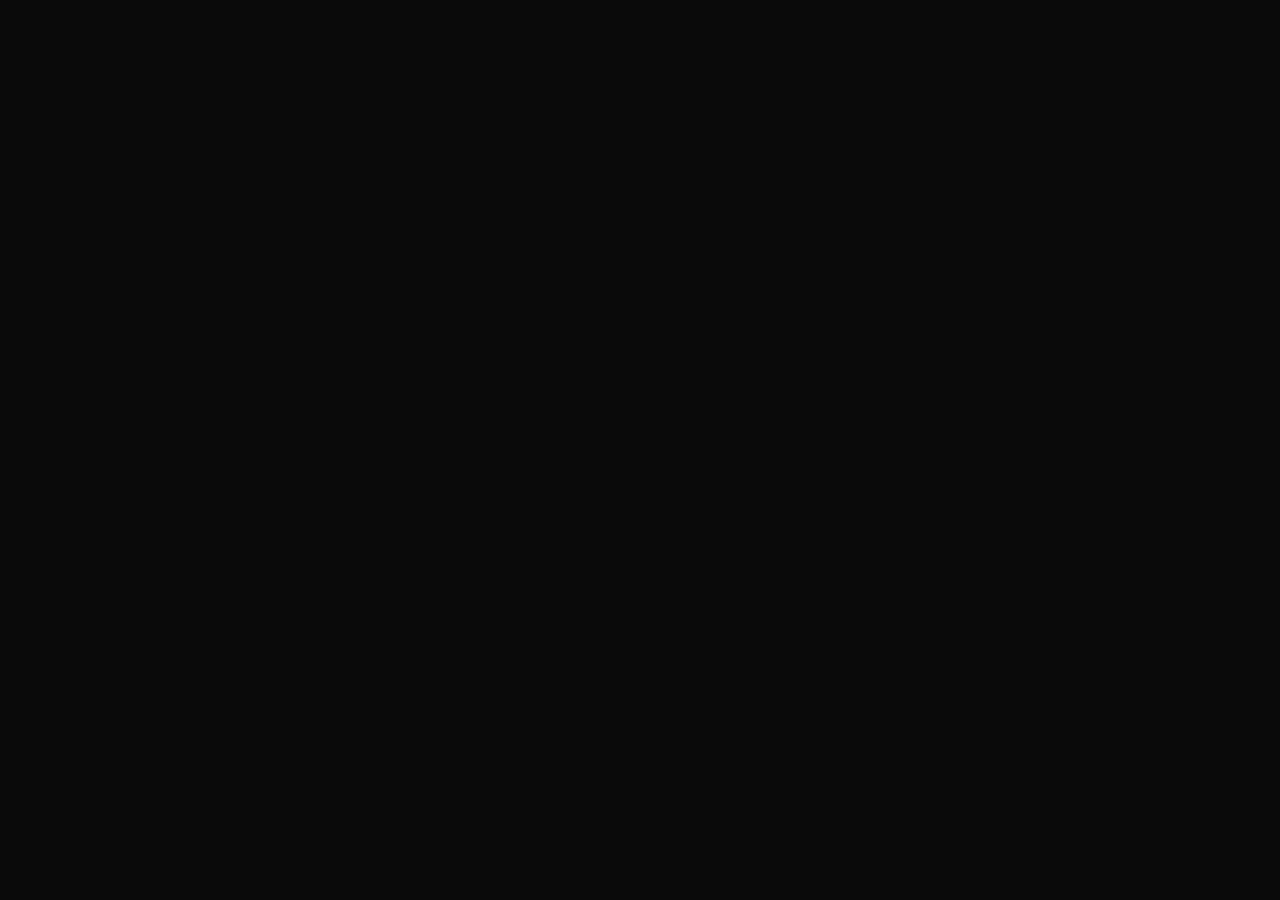
==== commit c3c2e91f: "Add files via upload" ====
--- a/index.html
+++ b/index.html
@@ -1,415 +1,15 @@
-<!DOCTYPE html>
-<html lang="en">
+<!doctype html>
+<html>
 <head>
-<meta charset="UTF-8">
-<meta name="viewport" content="width=device-width, initial-scale=1.0">
-<title>Studio Blank Box — Architecture & Interior Design, Pune</title>
-
-<meta name="description" content="Studio Blank Box is a Pune-based architecture and interior design firm specialising in hospital, residential, commercial, landscape, and vehicle design across India.">
-<meta name="keywords" content="architecture, interior design, hospital design, residential design, landscape design, Pune, Maharashtra, Studio Blank Box">
-<meta name="author" content="Studio Blank Box">
-<meta name="robots" content="index, follow">
-<meta property="og:type" content="website">
-<meta property="og:url" content="https://www.studioblankbox.com/">
-<meta property="og:title" content="Studio Blank Box — Architecture & Interior Design, Pune">
-<meta property="og:description" content="Pune-based architecture and interior design firm specialising in hospital, residential, commercial, landscape, and vehicle design across India.">
-<meta property="og:image" content="https://static.wixstatic.com/media/bcbb68_6b759540a61140c299fd14d066f36ebe~mv2.png/v1/fit/w_1200,h_630,al_c/bcbb68_6b759540a61140c299fd14d066f36ebe~mv2.png">
-<meta name="twitter:card" content="summary_large_image">
-<meta name="twitter:title" content="Studio Blank Box — Architecture & Interior Design, Pune">
-<meta name="twitter:description" content="Pune-based architecture and interior design firm.">
-<meta name="twitter:image" content="https://static.wixstatic.com/media/bcbb68_6b759540a61140c299fd14d066f36ebe~mv2.png/v1/fit/w_1200,h_630,al_c/bcbb68_6b759540a61140c299fd14d066f36ebe~mv2.png">
-<link rel="canonical" href="https://www.studioblankbox.com/">
-<link rel="icon" type="image/png" href="https://static.wixstatic.com/media/bcbb68_6b759540a61140c299fd14d066f36ebe~mv2.png/v1/fit/w_32,h_32,al_c/bcbb68_6b759540a61140c299fd14d066f36ebe~mv2.png">
-<link rel="apple-touch-icon" href="https://static.wixstatic.com/media/bcbb68_6b759540a61140c299fd14d066f36ebe~mv2.png/v1/fit/w_180,h_180,al_c/bcbb68_6b759540a61140c299fd14d066f36ebe~mv2.png">
-<link rel="preconnect" href="https://fonts.googleapis.com">
-<link rel="preconnect" href="https://static.wixstatic.com" crossorigin>
-<link rel="dns-prefetch" href="https://cdnjs.cloudflare.com">
-<link href="https://fonts.googleapis.com/css2?family=Cormorant+Garamond:ital,wght@0,300;0,400;0,600;1,300;1,400&family=DM+Sans:opsz,wght@9..40,200;9..40,300;9..40,400;9..40,500&display=swap" rel="stylesheet">
-<script src="https://cdnjs.cloudflare.com/ajax/libs/gsap/3.12.5/gsap.min.js"></script>
-<script src="https://cdnjs.cloudflare.com/ajax/libs/gsap/3.12.5/ScrollTrigger.min.js"></script>
-<link rel="stylesheet" href="styles.css">
-
-<script type="application/ld+json">
-{
-  "@context": "https://schema.org",
-  "@type": "ArchitectFirm",
-  "name": "Studio Blank Box",
-  "url": "https://www.studioblankbox.com",
-  "logo": "https://static.wixstatic.com/media/bcbb68_6b759540a61140c299fd14d066f36ebe~mv2.png",
-  "description": "Pune-based architecture and interior design firm specialising in hospital, residential, commercial, landscape, and vehicle design.",
-  "address": {
-    "@type": "PostalAddress",
-    "streetAddress": "C-402 Vjindilife, Pashan Sus Road",
-    "addressLocality": "Pune",
-    "addressRegion": "Maharashtra",
-    "postalCode": "411021",
-    "addressCountry": "IN"
-  },
-  "telephone": "+91-94050-22422",
-  "email": "studioblankbox@gmail.com",
-  "sameAs": [
-    "https://www.instagram.com/studioblankbox/",
-    "https://www.linkedin.com/company/studio-blank-box/"
-  ],
-  "foundingDate": "2016",
-  "areaServed": "India"
-}
-</script>
+  <meta charset="utf-8" />
+  <meta name="viewport" content="width=device-width, initial-scale=1.0" />
+  <title>Studio Blank Box — Admin</title>
+  <style>
+    body { margin: 0; font-family: sans-serif; background: #0a0a0a; }
+  </style>
 </head>
-<body class="is-loading">
-
-<a href="#main-content" class="skip-link">Skip to main content</a>
-<div id="cur"></div><div id="cur2"></div>
-
-<!-- LOADER -->
-<div id="loader">
-  <div class="ld-panels"><div class="ld-panel"></div><div class="ld-panel"></div><div class="ld-panel"></div><div class="ld-panel"></div><div class="ld-panel"></div></div>
-  <div class="ld-logo"><span id="ldTxt">Studio Blank Box</span></div>
-  <div class="ld-sub" id="ldSub">Architecture · Interior Design · Pune</div>
-  <div class="ld-bar" id="ldBar"><div class="ld-fill" id="ldFill"></div></div>
-  <div class="ld-num" id="ldNum">000</div>
-</div>
-
-<!-- MENU -->
-<div id="menu" role="dialog" aria-label="Navigation menu" aria-modal="true">
-  <div class="menu-inner">
-    <a href="#" class="menu-link" onclick="go('home');cm();return false;"><span>Home</span></a>
-    <a href="#" class="menu-link" onclick="go('interior');cm();return false;"><span>Interior</span></a>
-    <a href="#" class="menu-link" onclick="go('architecture');cm();return false;"><span>Architecture</span></a>
-    <a href="#" class="menu-link" onclick="go('landscape');cm();return false;"><span>Landscape</span></a>
-    <a href="#" class="menu-link" onclick="go('philosophy');cm();return false;"><span>Design Philosophy</span></a>
-    <a href="#" class="menu-link" onclick="go('contact');cm();return false;"><span>Contact Us</span></a>
-    <div class="menu-info">studioblankbox@gmail.com · +91 94050 22422</div>
-  </div>
-</div>
-
-<!-- NAV -->
-<nav id="nav" role="navigation" aria-label="Main navigation">
-  <a href="#" class="nav-logo" onclick="go('home');return false;">SBB<small>Studio Blank Box</small></a>
-  <ul class="nav-links">
-    <li><a href="#" onclick="go('interior');return false;">Interior</a></li>
-    <li><a href="#" onclick="go('architecture');return false;">Architecture</a></li>
-    <li><a href="#" onclick="go('landscape');return false;">Landscape</a></li>
-    <li><a href="#" onclick="go('philosophy');return false;">Philosophy</a></li>
-    <li><a href="#" onclick="go('contact');return false;">Contact</a></li>
-  </ul>
-  <button class="nav-btn" id="menuBtn" onclick="tm()" aria-label="Toggle navigation menu" aria-expanded="false" aria-controls="menu"><span></span><span></span></button>
-</nav>
-
-<!-- WA -->
-<a href="https://wa.me/919405022422" class="wa" id="wa" target="_blank" rel="noopener noreferrer" aria-label="Contact us on WhatsApp">
-  <svg viewBox="0 0 24 24"><path d="M17.472 14.382c-.297-.149-1.758-.867-2.03-.967-.273-.099-.471-.148-.67.15-.197.297-.767.966-.94 1.164-.173.199-.347.223-.644.075-.297-.15-1.255-.463-2.39-1.475-.883-.788-1.48-1.761-1.653-2.059-.173-.297-.018-.458.13-.606.134-.133.298-.347.446-.52.149-.174.198-.298.298-.497.099-.198.05-.371-.025-.52-.075-.149-.669-1.612-.916-2.207-.242-.579-.487-.5-.669-.51-.173-.008-.371-.01-.57-.01-.198 0-.52.074-.792.372-.272.297-1.04 1.016-1.04 2.479 0 1.462 1.065 2.875 1.213 3.074.149.198 2.096 3.2 5.077 4.487.709.306 1.262.489 1.694.625.712.227 1.36.195 1.871.118.571-.085 1.758-.719 2.006-1.413.248-.694.248-1.289.173-1.413-.074-.124-.272-.198-.57-.347m-5.421 7.403h-.004a9.87 9.87 0 01-5.031-1.378l-.361-.214-3.741.982.998-3.648-.235-.374a9.86 9.86 0 01-1.51-5.26c.001-5.45 4.436-9.884 9.888-9.884 2.64 0 5.122 1.03 6.988 2.898a9.825 9.825 0 012.893 6.994c-.003 5.45-4.437 9.884-9.885 9.884m8.413-18.297A11.815 11.815 0 0012.05 0C5.495 0 .16 5.335.157 11.892c0 2.096.547 4.142 1.588 5.945L.057 24l6.305-1.654a11.882 11.882 0 005.683 1.448h.005c6.554 0 11.89-5.335 11.893-11.893a11.821 11.821 0 00-3.48-8.413z"/></svg>
-</a>
-
-<!-- ═══ HOME ═══ -->
-<div class="page active" id="page-home" role="main" aria-label="Home"><a id="main-content" aria-hidden="true" style="position:absolute;top:0"></a>
-  <section id="hero" aria-label="Hero section">
-    <div class="hero-bg" id="heroBg"></div>
-    <div class="hero-grid"></div>
-    <div class="hero-content">
-      <div class="hero-eye"><span class="hero-eye-in">Architecture · Interior Design · Pune</span></div>
-      <h1 class="hero-title">
-        <span class="hl"><span class="hw">Spaces</span>&nbsp;<span class="hw">that</span></span>
-        <span class="hl"><span class="hw"><em>define</em></span>&nbsp;<span class="hw"><em>living</em></span></span>
-      </h1>
-      <p class="hero-sub">We craft architectural experiences that transcend the ordinary — merging form, function, and feeling into spaces that endure.</p>
-      <div class="hero-btns">
-        <a href="#" class="btn-gold" onclick="go('interior');return false;">View Projects</a>
-        <a href="#" class="btn-ghost" onclick="go('philosophy');return false;">Our Philosophy →</a>
-      </div>
-    </div>
-    <div class="hero-meta" id="hMeta"><p>Est. 2016</p><p>Pune, India</p><p>30+ Projects</p></div>
-    <div class="hero-scroll" id="hScroll"><div class="hero-scroll-line"></div><span>Scroll</span></div>
-  </section>
-
-  <div class="marquee"><div class="mq-inner">
-    <span class="mq-item">Interior Design</span><span class="mq-item">Architecture</span><span class="mq-item">Landscape Design</span><span class="mq-item">Hospital Design</span><span class="mq-item">Residential Design</span><span class="mq-item">Vehicle Design</span><span class="mq-item">Institutional Design</span>
-    <span class="mq-item">Interior Design</span><span class="mq-item">Architecture</span><span class="mq-item">Landscape Design</span><span class="mq-item">Hospital Design</span><span class="mq-item">Residential Design</span><span class="mq-item">Vehicle Design</span><span class="mq-item">Institutional Design</span>
-  </div></div>
-
-  <div class="about">
-    <div>
-      <div class="s-label sr">Our Philosophy</div>
-      <h2 class="s-title sr">Design that<br><em>speaks</em><br>to people</h2>
-    </div>
-    <div>
-      <div class="about-body">
-        <p>At Studio Blank Box, we believe great architecture is a conversation between a space and its inhabitants. Every project begins with listening — understanding how our clients live, work, and dream.</p>
-        <p>From intimate residences to sweeping hospitals, landscapes, and beyond — we bring rigorous attention to detail, sustainable thinking, and poetic sensibility to every brief.</p>
-      </div>
-      <div class="about-tag sr">Pune, India · Since 2016</div>
-    </div>
-  </div>
-
-  <div class="stats">
-    <div class="stats-grid">
-      <div class="stat-card"><div class="stat-num"><span class="ctr" data-t="30">0</span><span class="stat-sup">+</span></div><div class="stat-label">Designs<br>Delivered</div></div>
-      <div class="stat-card"><div class="stat-num"><span class="ctr" data-t="8">0</span><span class="stat-sup">+</span></div><div class="stat-label">Years Design<br>Experience</div></div>
-      <div class="stat-card"><div class="stat-num"><span class="ctr" data-t="600">0</span><span class="stat-sup">K+ Sq.ft</span></div><div class="stat-label">Under<br>Planning</div></div>
-      <div class="stat-card"><div class="stat-num"><span class="ctr" data-t="125">0</span><span class="stat-sup">K+ Sq.ft</span></div><div class="stat-label">Successfully<br>Delivered</div></div>
-    </div>
-  </div>
-
-  <div class="featured">
-    <div class="sec-head">
-      <div><div class="s-label sr">Selected Work</div><h2 class="s-title-w sr">Featured <em>Projects</em></h2></div>
-      <a href="#" class="view-all sr" onclick="go('interior');return false;">View All Projects</a>
-    </div>
-    <div class="feat-grid">
-      <div class="feat-card">
-        <div class="feat-img"><img src="https://static.wixstatic.com/media/bcbb68_3d62fa0756a14e50b32d209016b5f6fe~mv2.png/v1/fit/w_1920,h_1080,q_90,enc_avif,quality_auto/bcbb68_3d62fa0756a14e50b32d209016b5f6fe~mv2.png" alt="Hospital Interior" loading="eager" fetchpriority="high"></div>
-        <div class="feat-overlay"></div>
-        <div class="feat-info"><div class="feat-cat">Hospital Interior</div><div class="feat-name">Dr. Patil Ophthalmic Institute</div><div class="feat-loc">Pachora · 2024</div></div>
-      </div>
-      <div class="feat-card">
-        <div class="feat-img"><img src="https://static.wixstatic.com/media/bcbb68_f8a35eb9bdab4e0daa327e030f1ab7c1~mv2.jpg/v1/fit/w_1920,h_1080,q_90,enc_avif,quality_auto/bcbb68_f8a35eb9bdab4e0daa327e030f1ab7c1~mv2.jpg" alt="Hospital Architecture" loading="lazy"></div>
-        <div class="feat-overlay"></div>
-        <div class="feat-info"><div class="feat-cat">Hospital Architecture</div><div class="feat-name">Kanthe Nursing Home</div><div class="feat-loc">Pune · 2023</div></div>
-      </div>
-      <div class="feat-card">
-        <div class="feat-img"><img src="https://static.wixstatic.com/media/bcbb68_ca78e1864b264ebb8200f3edcddf4d83~mv2.jpg/v1/fit/w_1920,h_1080,q_90,enc_avif,quality_auto/bcbb68_ca78e1864b264ebb8200f3edcddf4d83~mv2.jpg" alt="Residential Architecture" loading="lazy"></div>
-        <div class="feat-overlay"></div>
-        <div class="feat-info"><div class="feat-cat">Residential Architecture</div><div class="feat-name">Padhavati Care Building</div><div class="feat-loc">Maharashtra · 2023</div></div>
-      </div>
-    </div>
-  </div>
-
-  <div class="services">
-    <div class="sec-head"><div><div class="s-label sr">What We Do</div><h2 class="s-title-w sr">Areas of <em>Expertise</em></h2></div></div>
-    <div class="svc-grid">
-      <div class="svc-card"><div class="svc-num">01</div><div class="svc-name">Residential Interior</div><div class="svc-text">Homes crafted around the way families truly live — beautiful, functional, and enduring.</div><div class="svc-arr">Explore ›</div></div>
-      <div class="svc-card"><div class="svc-num">02</div><div class="svc-name">Hospital Design</div><div class="svc-text">Functional, humane environments that support healing and efficient care delivery at every scale.</div><div class="svc-arr">Explore ›</div></div>
-      <div class="svc-card"><div class="svc-num">03</div><div class="svc-name">Architecture</div><div class="svc-text">Buildings that balance structural integrity, aesthetic excellence, and long-term value.</div><div class="svc-arr">Explore ›</div></div>
-      <div class="svc-card"><div class="svc-num">04</div><div class="svc-name">Landscape Design</div><div class="svc-text">Outdoor environments that breathe and connect architecture to the natural world.</div><div class="svc-arr">Explore ›</div></div>
-      <div class="svc-card"><div class="svc-num">05</div><div class="svc-name">Vehicle Design</div><div class="svc-text">Mobile healthcare units — from dental clinics to physiotherapy buses — designed for purpose.</div><div class="svc-arr">Explore ›</div></div>
-      <div class="svc-card"><div class="svc-num">06</div><div class="svc-name">Institutional Design</div><div class="svc-text">Schools and learning environments that are simple, flexible, and built for communities.</div><div class="svc-arr">Explore ›</div></div>
-    </div>
-  </div>
-
-  <div class="process">
-    <div class="s-label sr">How We Work</div>
-    <h2 class="s-title-w sr">The <em>process</em> behind every space</h2>
-    <div class="proc-grid">
-      <div class="proc-step"><div class="proc-num">01</div><div class="proc-name">Understanding Needs</div><div class="proc-text">Listening to client requirements and defining the purpose of the space.</div></div>
-      <div class="proc-step"><div class="proc-num">02</div><div class="proc-name">Program & Planning</div><div class="proc-text">Organising functions, circulation, and layouts for maximum efficiency.</div></div>
-      <div class="proc-step"><div class="proc-num">03</div><div class="proc-name">Cost Justification</div><div class="proc-text">Choosing solutions that balance investment with long-term value.</div></div>
-      <div class="proc-step"><div class="proc-num">04</div><div class="proc-name">Material Strategy</div><div class="proc-text">Selecting durable, practical, and justified finishes for every context.</div></div>
-      <div class="proc-step"><div class="proc-num">05</div><div class="proc-name">Design Detailing</div><div class="proc-text">Refining elements for comfort, usability, and timeless appeal.</div></div>
-      <div class="proc-step"><div class="proc-num">06</div><div class="proc-name">Execution & Support</div><div class="proc-text">Guiding through implementation to ensure design intent is delivered.</div></div>
-    </div>
-  </div>
-
-  <div class="testi">
-    <div class="testi-bg">"</div>
-    <div class="testi-inner">
-      <blockquote class="testi-text">"Studio Blank Box didn't just design our hospital — they understood how healthcare truly works. The result is a space that heals."</blockquote>
-      <div class="testi-auth sr">— Client, Hospital Project · Maharashtra 2024</div>
-    </div>
-  </div>
-
-  <div class="cta-strip">
-    <h2 class="cta-h">Let's build something<br><em>remarkable together</em></h2>
-    <div class="cta-acts">
-      <a href="https://wa.me/919405022422" class="btn-wa" target="_blank" rel="noopener noreferrer">💬 WhatsApp Us</a>
-      <a href="#" class="btn-dark" onclick="go('contact');return false;">Start a Project</a>
-    </div>
-  </div>
-
-  <footer role="contentinfo"><div class="ft-logo">Studio Blank Box<small>Architecture · Interior Design</small></div><div class="ft-copy">© 2025 Studio Blank Box · Pune, India</div><ul class="ft-links"><li><a href="https://www.instagram.com/studioblankbox/" target="_blank" rel="noopener noreferrer">Instagram</a></li><li><a href="https://www.linkedin.com/company/studio-blank-box/" target="_blank" rel="noopener noreferrer">LinkedIn</a></li><li><a href="mailto:studioblankbox@gmail.com">Email</a></li></ul></footer>
-</div>
-
-<!-- ═══ INTERIOR ═══ -->
-<div class="page" id="page-interior" role="main" aria-label="Interior Design">
-  <div class="proj-hero" style="--pbg:url('https://static.wixstatic.com/media/bcbb68_f5aee2a1478e4d92becce0797b19567a~mv2.png/v1/fit/w_1920,h_1080,q_90,enc_avif,quality_auto/bcbb68_f5aee2a1478e4d92becce0797b19567a~mv2.png')">
-    <div class="proj-hero-bg"></div>
-    <div class="proj-hero-content"><div class="proj-label">Our Work</div><h1 class="proj-h1">Interior<br><em>Design</em></h1></div>
-  </div>
-  <div class="proj-cats">
-    <div class="cat-tabs"><div class="cat-tab active" tabindex="0" role="button" aria-pressed="true">All</div><div class="cat-tab" tabindex="0" role="button" aria-pressed="false">Residential</div><div class="cat-tab" tabindex="0" role="button" aria-pressed="false">Hospital</div><div class="cat-tab" tabindex="0" role="button" aria-pressed="false">Commercial</div><div class="cat-tab" tabindex="0" role="button" aria-pressed="false">Vehicle</div><div class="cat-tab" tabindex="0" role="button" aria-pressed="false">Institutional</div></div>
-
-    <div class="cat-sec">
-      <h3 class="cat-title sr">Residential Interior</h3>
-      <p class="cat-desc sr">We create homes that are not just beautiful, but deeply personal. Every design is tailored to reflect lifestyle, comfort, and individuality while maintaining a balance of functionality and aesthetics.</p>
-      <div class="gal-masonry">
-        <div class="gal-item"><img src="https://static.wixstatic.com/media/bcbb68_f5aee2a1478e4d92becce0797b19567a~mv2.png/v1/fit/w_800,h_600,q_90,enc_avif,quality_auto/bcbb68_f5aee2a1478e4d92becce0797b19567a~mv2.png" alt="Residential Interior" loading="lazy"><div class="gal-cap"><h4>Living Space</h4><p>Residential · Pune</p></div></div>
-        <div class="gal-item"><img src="https://static.wixstatic.com/media/bcbb68_acdc88cb1e844841b8a7e64e7a03f333~mv2.jpg/v1/fit/w_800,h_600,q_90,enc_avif,quality_auto/bcbb68_acdc88cb1e844841b8a7e64e7a03f333~mv2.jpg" alt="3BHK Kharadi" loading="lazy"><div class="gal-cap"><h4>3BHK Apartment</h4><p>Residential · Kharadi, Pune</p></div></div>
-        <div class="gal-item"><img src="https://static.wixstatic.com/media/bcbb68_647e07f9aa004fbd9eb979bc6a4904e3~mv2.png/v1/fit/w_800,h_600,q_90,enc_avif,quality_auto/bcbb68_647e07f9aa004fbd9eb979bc6a4904e3~mv2.png" alt="Lobby" loading="lazy"><div class="gal-cap"><h4>Entrance Lobby</h4><p>Residential · Pune</p></div></div>
-        <div class="gal-item"><img src="https://static.wixstatic.com/media/bcbb68_e84c21ca06644f7daac0872d762b702d~mv2.jpg/v1/fit/w_800,h_600,q_90,enc_avif,quality_auto/bcbb68_e84c21ca06644f7daac0872d762b702d~mv2.jpg" alt="TV Unit" loading="lazy"><div class="gal-cap"><h4>Custom TV Unit</h4><p>Residential · Pune</p></div></div>
-        <div class="gal-item"><img src="https://static.wixstatic.com/media/bcbb68_d5c5b964f0c045cda123a04c767c7bac~mv2.png/v1/fit/w_800,h_600,q_90,enc_avif,quality_auto/bcbb68_d5c5b964f0c045cda123a04c767c7bac~mv2.png" alt="Living Room" loading="lazy"><div class="gal-cap"><h4>Contemporary Living Room</h4><p>Residential · Pune</p></div></div>
-        <div class="gal-item"><img src="https://static.wixstatic.com/media/bcbb68_ff445741d43a4e44bcc526758eb8e0d6~mv2.png/v1/fit/w_800,h_600,q_90,enc_avif,quality_auto/bcbb68_ff445741d43a4e44bcc526758eb8e0d6~mv2.png" alt="Bedroom" loading="lazy"><div class="gal-cap"><h4>Cozy Bedroom</h4><p>Residential · Pune</p></div></div>
-      </div>
-    </div>
-
-    <div class="cat-sec">
-      <h3 class="cat-title sr">Hospital Interior</h3>
-      <p class="cat-desc sr">Our healthcare interiors are designed to support healing, efficiency, and well-being. By combining practicality with sensitivity, we craft environments that enhance patient care and create a better experience for both patients and staff.</p>
-      <div class="gal-masonry">
-        <div class="gal-item"><img src="https://static.wixstatic.com/media/bcbb68_3d62fa0756a14e50b32d209016b5f6fe~mv2.png/v1/fit/w_800,h_600,q_90,enc_avif,quality_auto/bcbb68_3d62fa0756a14e50b32d209016b5f6fe~mv2.png" alt="OPD Waiting" loading="lazy"><div class="gal-cap"><h4>OPD Waiting Area</h4><p>Dr. Patil Ophthalmic · Pachora</p></div></div>
-        <div class="gal-item"><img src="https://static.wixstatic.com/media/bcbb68_099fc99068114bd8a3101dd47c23fc0c~mv2.jpg/v1/fit/w_800,h_600,q_90,enc_avif,quality_auto/bcbb68_099fc99068114bd8a3101dd47c23fc0c~mv2.jpg" alt="Operation Theater" loading="lazy"><div class="gal-cap"><h4>Operation Theater</h4><p>Hospital Interior · Maharashtra</p></div></div>
-        <div class="gal-item"><img src="https://static.wixstatic.com/media/bcbb68_6b6499fbb1a4496f945ceabaf6806963~mv2.jpg/v1/fit/w_800,h_600,q_90,enc_avif,quality_auto/bcbb68_6b6499fbb1a4496f945ceabaf6806963~mv2.jpg" alt="ICU" loading="lazy"><div class="gal-cap"><h4>Modern ICU</h4><p>Hospital Interior · Maharashtra</p></div></div>
-        <div class="gal-item"><img src="https://static.wixstatic.com/media/bcbb68_6b11dd8f00d74fb5985677f092fc7015~mv2.jpg/v1/fit/w_800,h_600,q_90,enc_avif,quality_auto/bcbb68_6b11dd8f00d74fb5985677f092fc7015~mv2.jpg" alt="Hospital Lobby" loading="lazy"><div class="gal-cap"><h4>Hospital Lobby</h4><p>Hospital Interior · Maharashtra</p></div></div>
-        <div class="gal-item"><img src="https://static.wixstatic.com/media/bcbb68_c9046a2b1eb34ba1ae142c0c60c6e0c9~mv2.png/v1/fit/w_800,h_600,q_90,enc_avif,quality_auto/bcbb68_c9046a2b1eb34ba1ae142c0c60c6e0c9~mv2.png" alt="OPD" loading="lazy"><div class="gal-cap"><h4>OPD Space</h4><p>Hospital Interior · Maharashtra</p></div></div>
-        <div class="gal-item"><img src="https://static.wixstatic.com/media/bcbb68_fdfcc404ad0e418c819e3d06dfff6566~mv2.jpg/v1/fit/w_800,h_600,q_90,enc_avif,quality_auto/bcbb68_fdfcc404ad0e418c819e3d06dfff6566~mv2.jpg" alt="OT" loading="lazy"><div class="gal-cap"><h4>Surgical Suite</h4><p>Hospital Interior · Maharashtra</p></div></div>
-      </div>
-    </div>
-
-    <div class="cat-sec">
-      <h3 class="cat-title sr">Specialized Vehicle Design</h3>
-      <p class="cat-desc sr">We extend our design expertise beyond buildings into the realm of mobility — from dental clinics and mammography centres to physiotherapy buses. Each design is tailored for ergonomics, accessibility, and practicality.</p>
-      <div class="gal-masonry">
-        <div class="gal-item"><img src="https://static.wixstatic.com/media/bcbb68_591a6fe512284139871ccd830e3cb908~mv2.jpg/v1/fit/w_800,h_600,q_90,enc_avif,quality_auto/bcbb68_591a6fe512284139871ccd830e3cb908~mv2.jpg" alt="Vehicle" loading="lazy"><div class="gal-cap"><h4>Umang Institute Bus</h4><p>Vehicle Design · Latur</p></div></div>
-        <div class="gal-item"><img src="https://static.wixstatic.com/media/bcbb68_15476c6c2f2e48f8a33b9b048f380f6d~mv2.png/v1/fit/w_800,h_600,q_90,enc_avif,quality_auto/bcbb68_15476c6c2f2e48f8a33b9b048f380f6d~mv2.png" alt="NDRF Kitchen" loading="lazy"><div class="gal-cap"><h4>NDRF Mobile Kitchen</h4><p>Vehicle Design · Maharashtra</p></div></div>
-        <div class="gal-item"><img src="https://static.wixstatic.com/media/bcbb68_a648def4a4a542d58b3a37ae337c1629~mv2.jpg/v1/fit/w_800,h_600,q_90,enc_avif,quality_auto/bcbb68_a648def4a4a542d58b3a37ae337c1629~mv2.jpg" alt="Mammography" loading="lazy"><div class="gal-cap"><h4>Mobile Mammography Unit</h4><p>Vehicle Design · Maharashtra</p></div></div>
-        <div class="gal-item"><img src="https://static.wixstatic.com/media/bcbb68_f6c1ad4f8ec546fc89bd96a0546299f8~mv2.jpg/v1/fit/w_800,h_600,q_90,enc_avif,quality_auto/bcbb68_f6c1ad4f8ec546fc89bd96a0546299f8~mv2.jpg" alt="Physiotherapy" loading="lazy"><div class="gal-cap"><h4>Physiotherapy Bus</h4><p>Vehicle Design · Maharashtra</p></div></div>
-      </div>
-    </div>
-
-    <div class="cat-sec">
-      <h3 class="cat-title sr">Institutional Interiors</h3>
-      <p class="cat-desc sr">Designed for collaboration, growth, and purpose. Each institutional project is approached with an understanding of its community, ensuring spaces that are both functional and engaging.</p>
-      <div class="gal-masonry">
-        <div class="gal-item"><img src="https://static.wixstatic.com/media/bcbb68_7e05a050a9b34776bfc9e74a5a044682~mv2.jpg/v1/fit/w_800,h_600,q_90,enc_avif,quality_auto/bcbb68_7e05a050a9b34776bfc9e74a5a044682~mv2.jpg" alt="Institutional" loading="lazy"><div class="gal-cap"><h4>Learning Space</h4><p>Institutional Interior · Pune</p></div></div>
-        <div class="gal-item"><img src="https://static.wixstatic.com/media/bcbb68_31eb69272f2e413793ed8190f2a4e2d2~mv2.png/v1/fit/w_800,h_600,q_90,enc_avif,quality_auto/bcbb68_31eb69272f2e413793ed8190f2a4e2d2~mv2.png" alt="Institutional 2" loading="lazy"><div class="gal-cap"><h4>Collaborative Zone</h4><p>Institutional Interior · Pune</p></div></div>
-        <div class="gal-item"><img src="https://static.wixstatic.com/media/bcbb68_0ed19a67c46b4f6b96d07729a771b40f~mv2.png/v1/fit/w_800,h_600,q_90,enc_avif,quality_auto/bcbb68_0ed19a67c46b4f6b96d07729a771b40f~mv2.png" alt="Institutional 3" loading="lazy"><div class="gal-cap"><h4>Multipurpose Hall</h4><p>Institutional Interior · Pune</p></div></div>
-      </div>
-    </div>
-  </div>
-  <footer role="contentinfo"><div class="ft-logo">Studio Blank Box<small>Architecture · Interior Design</small></div><div class="ft-copy">© 2025 Studio Blank Box · Pune</div><ul class="ft-links"><li><a href="https://www.instagram.com/studioblankbox/" target="_blank" rel="noopener noreferrer">Instagram</a></li><li><a href="https://www.linkedin.com/company/studio-blank-box/" target="_blank" rel="noopener noreferrer">LinkedIn</a></li></ul></footer>
-</div>
-
-<!-- ═══ ARCHITECTURE ═══ -->
-<div class="page" id="page-architecture" role="main" aria-label="Architecture">
-  <div class="proj-hero" style="--pbg:url('https://static.wixstatic.com/media/bcbb68_f8a35eb9bdab4e0daa327e030f1ab7c1~mv2.jpg/v1/fit/w_1920,h_1080,q_90,enc_avif,quality_auto/bcbb68_f8a35eb9bdab4e0daa327e030f1ab7c1~mv2.jpg')">
-    <div class="proj-hero-bg"></div>
-    <div class="proj-hero-content"><div class="proj-label">Our Work</div><h1 class="proj-h1">Architecture</h1></div>
-  </div>
-  <div class="proj-cats">
-    <div class="cat-sec">
-      <h3 class="cat-title sr">Residential Architecture</h3>
-      <p class="cat-desc sr">We design homes that are practical, warm, and timeless. Every detail is planned to fit daily life — organised layouts, durable materials, and spaces that feel natural for families.</p>
-      <div class="gal-masonry">
-        <div class="gal-item"><img src="https://static.wixstatic.com/media/bcbb68_ca78e1864b264ebb8200f3edcddf4d83~mv2.jpg/v1/fit/w_800,h_600,q_90,enc_avif,quality_auto/bcbb68_ca78e1864b264ebb8200f3edcddf4d83~mv2.jpg" alt="Residential" loading="lazy"><div class="gal-cap"><h4>Padhavati Palliative Care</h4><p>Residential Architecture · Maharashtra</p></div></div>
-        <div class="gal-item"><img src="https://static.wixstatic.com/media/bcbb68_aff3a7bc9bcb4907993be126a1812552~mv2.png/v1/fit/w_800,h_600,q_90,enc_avif,quality_auto/bcbb68_aff3a7bc9bcb4907993be126a1812552~mv2.png" alt="Villa" loading="lazy"><div class="gal-cap"><h4>Heritage Villa</h4><p>Residential Architecture · Maharashtra</p></div></div>
-        <div class="gal-item"><img src="https://static.wixstatic.com/media/bcbb68_759ff309a4814edf9334b5069716e332~mv2.jpeg/v1/fit/w_800,h_600,q_90,enc_avif,quality_auto/bcbb68_759ff309a4814edf9334b5069716e332~mv2.jpeg" alt="Home" loading="lazy"><div class="gal-cap"><h4>Family Residence</h4><p>Residential Architecture · Maharashtra</p></div></div>
-        <div class="gal-item"><img src="https://static.wixstatic.com/media/bcbb68_88fa18b4e710426f982f98953339c17f~mv2.jpg/v1/fit/w_800,h_600,q_90,enc_avif,quality_auto/bcbb68_88fa18b4e710426f982f98953339c17f~mv2.jpg" alt="Home 2" loading="lazy"><div class="gal-cap"><h4>Modern Home</h4><p>Residential Architecture · Maharashtra</p></div></div>
-        <div class="gal-item"><img src="https://static.wixstatic.com/media/bcbb68_24192ad36b534e31b810a3bc3d4b93ba~mv2.jpg/v1/fit/w_800,h_600,q_90,enc_avif,quality_auto/bcbb68_24192ad36b534e31b810a3bc3d4b93ba~mv2.jpg" alt="Home 3" loading="lazy"><div class="gal-cap"><h4>Contemporary Residence</h4><p>Residential Architecture · Maharashtra</p></div></div>
-      </div>
-    </div>
-
-    <div class="cat-sec">
-      <h3 class="cat-title sr">Hospital Architecture</h3>
-      <p class="cat-desc sr">Hospitals should be efficient for staff, comfortable for families, and cost-effective to run. We focus on smart layouts, shared-use spaces, and timeless design that supports care while ensuring long-term value.</p>
-      <div class="gal-masonry">
-        <div class="gal-item"><img src="https://static.wixstatic.com/media/bcbb68_f8a35eb9bdab4e0daa327e030f1ab7c1~mv2.jpg/v1/fit/w_800,h_600,q_90,enc_avif,quality_auto/bcbb68_f8a35eb9bdab4e0daa327e030f1ab7c1~mv2.jpg" alt="Kanthe" loading="lazy"><div class="gal-cap"><h4>Kanthe Nursing Home & Child Care</h4><p>Hospital Architecture · Pune · 2023</p></div></div>
-        <div class="gal-item"><img src="https://static.wixstatic.com/media/bcbb68_5da4a353b770492db8e49b545dec3276~mv2.jpg/v1/fit/w_800,h_600,q_90,enc_avif,quality_auto/bcbb68_5da4a353b770492db8e49b545dec3276~mv2.jpg" alt="Hospital 2" loading="lazy"><div class="gal-cap"><h4>Dr. Jaiswal's Orthopedic Hospital</h4><p>Hospital Architecture · Maharashtra · 2023</p></div></div>
-        <div class="gal-item"><img src="https://static.wixstatic.com/media/bcbb68_6f0b23e34603414688e66b4ba0a65542~mv2.jpg/v1/fit/w_800,h_600,q_90,enc_avif,quality_auto/bcbb68_6f0b23e34603414688e66b4ba0a65542~mv2.jpg" alt="Hospital 3" loading="lazy"><div class="gal-cap"><h4>Healthcare Facility</h4><p>Hospital Architecture · Maharashtra</p></div></div>
-        <div class="gal-item"><img src="https://static.wixstatic.com/media/bcbb68_3a5f259e694d45319d6edef04af33753~mv2.png/v1/fit/w_800,h_600,q_90,enc_avif,quality_auto/bcbb68_3a5f259e694d45319d6edef04af33753~mv2.png" alt="Hospital 4" loading="lazy"><div class="gal-cap"><h4>Hospital Wing</h4><p>Hospital Architecture · Maharashtra</p></div></div>
-      </div>
-    </div>
-
-    <div class="cat-sec">
-      <h3 class="cat-title sr">Institutional Architecture</h3>
-      <p class="cat-desc sr">We design schools and learning environments that are simple, practical, and cost-efficient — flexible, easy to maintain, and welcoming for the community.</p>
-      <div class="gal-masonry">
-        <div class="gal-item"><img src="https://static.wixstatic.com/media/bcbb68_6de283e5517941d48a5952cf329bfa16~mv2.jpg/v1/fit/w_800,h_600,q_90,enc_avif,quality_auto/bcbb68_6de283e5517941d48a5952cf329bfa16~mv2.jpg" alt="Institutional" loading="lazy"><div class="gal-cap"><h4>Institutional Campus</h4><p>Institutional Architecture · Maharashtra</p></div></div>
-        <div class="gal-item"><img src="https://static.wixstatic.com/media/bcbb68_e79caabecdb949ae98ca098de3d6c862~mv2.jpg/v1/fit/w_800,h_600,q_90,enc_avif,quality_auto/bcbb68_e79caabecdb949ae98ca098de3d6c862~mv2.jpg" alt="Institutional 2" loading="lazy"><div class="gal-cap"><h4>Learning Environment</h4><p>Institutional Architecture · Maharashtra</p></div></div>
-        <div class="gal-item"><img src="https://static.wixstatic.com/media/bcbb68_76d3df9ef2634a3b8e3cadaa16c548a1~mv2.jpeg/v1/fit/w_800,h_600,q_90,enc_avif,quality_auto/bcbb68_76d3df9ef2634a3b8e3cadaa16c548a1~mv2.jpeg" alt="Institutional 3" loading="lazy"><div class="gal-cap"><h4>School Building</h4><p>Institutional Architecture · Maharashtra</p></div></div>
-      </div>
-    </div>
-  </div>
-  <footer role="contentinfo"><div class="ft-logo">Studio Blank Box<small>Architecture · Interior Design</small></div><div class="ft-copy">© 2025 Studio Blank Box · Pune</div><ul class="ft-links"><li><a href="https://www.instagram.com/studioblankbox/" target="_blank" rel="noopener noreferrer">Instagram</a></li><li><a href="https://www.linkedin.com/company/studio-blank-box/" target="_blank" rel="noopener noreferrer">LinkedIn</a></li></ul></footer>
-</div>
-
-<!-- ═══ LANDSCAPE ═══ -->
-<div class="page" id="page-landscape" role="main" aria-label="Landscape Design">
-  <div class="proj-hero" style="--pbg:url('https://static.wixstatic.com/media/bcbb68_6de283e5517941d48a5952cf329bfa16~mv2.jpg/v1/fit/w_1920,h_1080,q_90,enc_avif,quality_auto/bcbb68_6de283e5517941d48a5952cf329bfa16~mv2.jpg')">
-    <div class="proj-hero-bg"></div>
-    <div class="proj-hero-content"><div class="proj-label">Our Work</div><h1 class="proj-h1">Landscape<br><em>Design</em></h1></div>
-  </div>
-  <div class="proj-cats">
-    <div class="cat-sec">
-      <h3 class="cat-title sr">Residential Landscape</h3>
-      <p class="cat-desc sr">For homes, landscapes are designed as natural extensions of living spaces — simple, low-maintenance, and timeless using greenery, shaded sit-outs, and functional elements that bring calmness to the home environment.</p>
-      <div class="gal-masonry">
-        <div class="gal-item"><img src="https://static.wixstatic.com/media/bcbb68_aff3a7bc9bcb4907993be126a1812552~mv2.png/v1/fit/w_800,h_600,q_90,enc_avif,quality_auto/bcbb68_aff3a7bc9bcb4907993be126a1812552~mv2.png" alt="Landscape 1" loading="lazy"><div class="gal-cap"><h4>Villa Landscape</h4><p>Residential Landscape · Maharashtra</p></div></div>
-        <div class="gal-item"><img src="https://static.wixstatic.com/media/bcbb68_88be313c314545a4829a8321427165b8~mv2.jpg/v1/fit/w_800,h_600,q_90,enc_avif,quality_auto/bcbb68_88be313c314545a4829a8321427165b8~mv2.jpg" alt="Landscape 2" loading="lazy"><div class="gal-cap"><h4>Garden Design</h4><p>Residential Landscape · Maharashtra</p></div></div>
-        <div class="gal-item"><img src="https://static.wixstatic.com/media/bcbb68_05691706e9664877a866bbb10dbbdc75~mv2.jpeg/v1/fit/w_800,h_600,q_90,enc_avif,quality_auto/bcbb68_05691706e9664877a866bbb10dbbdc75~mv2.jpeg" alt="Landscape 3" loading="lazy"><div class="gal-cap"><h4>Outdoor Living</h4><p>Residential Landscape · Maharashtra</p></div></div>
-        <div class="gal-item"><img src="https://static.wixstatic.com/media/bcbb68_8330744b70594ee2bf62798713ca39e2~mv2.jpg/v1/fit/w_800,h_600,q_90,enc_avif,quality_auto/bcbb68_8330744b70594ee2bf62798713ca39e2~mv2.jpg" alt="Landscape 4" loading="lazy"><div class="gal-cap"><h4>Courtyard Design</h4><p>Residential Landscape · Maharashtra</p></div></div>
-      </div>
-    </div>
-    <div class="cat-sec">
-      <h3 class="cat-title sr">Public Landscape Design</h3>
-      <p class="cat-desc sr">Our public landscape designs transform underutilised urban spaces into vibrant community destinations — from under-metro fitness zones to public walkways that encourage activity and civic pride.</p>
-      <div class="gal-masonry">
-        <div class="gal-item"><img src="https://static.wixstatic.com/media/bcbb68_0f581ac1bf7c41f48347ac23cec821c5~mv2.jpg/v1/fit/w_800,h_600,q_90,enc_avif,quality_auto/bcbb68_0f581ac1bf7c41f48347ac23cec821c5~mv2.jpg" alt="Public Landscape" loading="lazy"><div class="gal-cap"><h4>Under-Metro Fitness Zone</h4><p>Public Landscape · Maharashtra · 2024</p></div></div>
-        <div class="gal-item"><img src="https://static.wixstatic.com/media/bcbb68_e79caabecdb949ae98ca098de3d6c862~mv2.jpg/v1/fit/w_800,h_600,q_90,enc_avif,quality_auto/bcbb68_e79caabecdb949ae98ca098de3d6c862~mv2.jpg" alt="Public Space" loading="lazy"><div class="gal-cap"><h4>Public Walkway</h4><p>Public Landscape · Maharashtra</p></div></div>
-      </div>
-    </div>
-  </div>
-  <footer role="contentinfo"><div class="ft-logo">Studio Blank Box<small>Architecture · Interior Design</small></div><div class="ft-copy">© 2025 Studio Blank Box · Pune</div><ul class="ft-links"><li><a href="https://www.instagram.com/studioblankbox/" target="_blank" rel="noopener noreferrer">Instagram</a></li><li><a href="https://www.linkedin.com/company/studio-blank-box/" target="_blank" rel="noopener noreferrer">LinkedIn</a></li></ul></footer>
-</div>
-
-<!-- ═══ PHILOSOPHY ═══ -->
-<div class="page" id="page-philosophy" role="main" aria-label="Design Philosophy">
-  <div class="proj-hero" style="--pbg:url('https://static.wixstatic.com/media/bcbb68_acdc88cb1e844841b8a7e64e7a03f333~mv2.jpg/v1/fit/w_1920,h_1080,q_90,enc_avif,quality_auto/bcbb68_acdc88cb1e844841b8a7e64e7a03f333~mv2.jpg')">
-    <div class="proj-hero-bg"></div>
-    <div class="proj-hero-content"><div class="proj-label">About Studio</div><h1 class="proj-h1">Our Design<br><em>Philosophy</em></h1></div>
-  </div>
-  <div class="phil-values">
-    <div class="s-label sr">How We Think</div>
-    <h2 class="s-title-w sr">What we <em>believe</em> in</h2>
-    <div class="vals-grid">
-      <div class="val-card sr"><div class="val-icon">🏠</div><div class="val-name">Family Comfort</div><div class="val-text">Spaces that feel natural, welcoming, and easy to use for everyone in the family.</div></div>
-      <div class="val-card sr"><div class="val-icon">💰</div><div class="val-name">Cost Efficiency</div><div class="val-text">Maximising value without compromising quality — smart spending, not cheap spending.</div></div>
-      <div class="val-card sr"><div class="val-icon">📐</div><div class="val-name">Space Efficiency</div><div class="val-text">Smart planning so spaces and services serve multiple functions without feeling cramped.</div></div>
-      <div class="val-card sr"><div class="val-icon">🧱</div><div class="val-name">Material Logic</div><div class="val-text">Right materials in the right place — durable, easy to maintain, justified when premium.</div></div>
-      <div class="val-card sr"><div class="val-icon">⬜</div><div class="val-name">No-Nonsense Design</div><div class="val-text">Honest facades, solid structures, minimal but timeless interiors that never go out of style.</div></div>
-      <div class="val-card sr"><div class="val-icon">🔄</div><div class="val-name">Adaptability</div><div class="val-text">Designs that grow with your needs — flexible layouts and future-ready systems that evolve.</div></div>
-    </div>
-  </div>
-  <div class="phil-proc">
-    <div class="s-label sr">How We Work</div>
-    <h2 class="s-title-w sr">Our Design <em>Process</em></h2>
-    <div class="p6-grid">
-      <div class="p6-card sr"><div class="p6-num">Stage 01</div><div class="p6-name">Understanding Needs</div><div class="p6-text">Listening to client requirements and defining the purpose and vision of the space.</div></div>
-      <div class="p6-card sr"><div class="p6-num">Stage 02</div><div class="p6-name">Program & Planning</div><div class="p6-text">Organising functions, circulation, and layouts for maximum spatial efficiency.</div></div>
-      <div class="p6-card sr"><div class="p6-num">Stage 03</div><div class="p6-name">Cost Justification</div><div class="p6-text">Choosing solutions that balance investment with long-term value and durability.</div></div>
-      <div class="p6-card sr"><div class="p6-num">Stage 04</div><div class="p6-name">Material Strategy</div><div class="p6-text">Selecting durable, practical, and justified finishes for every context and budget.</div></div>
-      <div class="p6-card sr"><div class="p6-num">Stage 05</div><div class="p6-name">Design Detailing</div><div class="p6-text">Refining every element for comfort, usability, and timeless aesthetic appeal.</div></div>
-      <div class="p6-card sr"><div class="p6-num">Stage 06</div><div class="p6-name">Execution & Support</div><div class="p6-text">Guiding through implementation to ensure design intent is faithfully delivered on site.</div></div>
-    </div>
-  </div>
-  <footer role="contentinfo"><div class="ft-logo">Studio Blank Box<small>Architecture · Interior Design</small></div><div class="ft-copy">© 2025 Studio Blank Box · Pune</div><ul class="ft-links"><li><a href="https://www.instagram.com/studioblankbox/" target="_blank" rel="noopener noreferrer">Instagram</a></li><li><a href="https://www.linkedin.com/company/studio-blank-box/" target="_blank" rel="noopener noreferrer">LinkedIn</a></li></ul></footer>
-</div>
-
-<!-- ═══ CONTACT ═══ -->
-<div class="page" id="page-contact" role="main" aria-label="Contact">
-  <div class="contact-pg">
-    <div class="contact-grid">
-      <div>
-        <div class="s-label sr">Get In Touch</div>
-        <h2 class="c-title sr">Let's build<br>something<br><em>remarkable</em></h2>
-        <div class="c-items">
-          <div class="ci"><div class="ci-label">Email</div><a href="mailto:studioblankbox@gmail.com" class="ci-val">studioblankbox@gmail.com</a></div>
-          <div class="ci"><div class="ci-label">Phone</div><a href="tel:+919405022422" class="ci-val">+91 94050 22422</a></div>
-          <div class="ci"><div class="ci-label">WhatsApp</div><a href="https://wa.me/919405022422" class="ci-val" target="_blank" rel="noopener noreferrer">+91 94050 22422</a></div>
-          <div class="ci"><div class="ci-label">Studio</div><span class="ci-val">C-402 Vjindilife, Pashan Sus Road,<br>Pashan, Pune — 411021</span></div>
-        </div>
-        <a href="mailto:studioblankbox@gmail.com" class="c-cta">Start a Project</a>
-      </div>
-      <div class="map-wrap" id="mapWrap">
-        <div class="map-box">
-          <div class="map-pw"><div class="map-pulse"></div><div class="map-pulse2"></div><div class="map-pin"></div></div>
-          <div class="map-lbl">Pashan, Pune</div>
-          <div class="map-sub">Maharashtra, India</div>
-        </div>
-      </div>
-    </div>
-  </div>
-  <footer role="contentinfo"><div class="ft-logo">Studio Blank Box<small>Architecture · Interior Design</small></div><div class="ft-copy">© 2025 Studio Blank Box · Pune, India</div><ul class="ft-links"><li><a href="https://www.instagram.com/studioblankbox/" target="_blank" rel="noopener noreferrer">Instagram</a></li><li><a href="https://www.linkedin.com/company/studio-blank-box/" target="_blank" rel="noopener noreferrer">LinkedIn</a></li><li><a href="mailto:studioblankbox@gmail.com">Email</a></li></ul></footer>
-</div>
-
-
-<script src="script.js"></script>
+<body>
+  <script src="https://identity.netlify.com/v1/netlify-identity-widget.js"></script>
+  <script src="https://unpkg.com/decap-cms@^3.0.0/dist/decap-cms.js"></script>
 </body>
 </html>
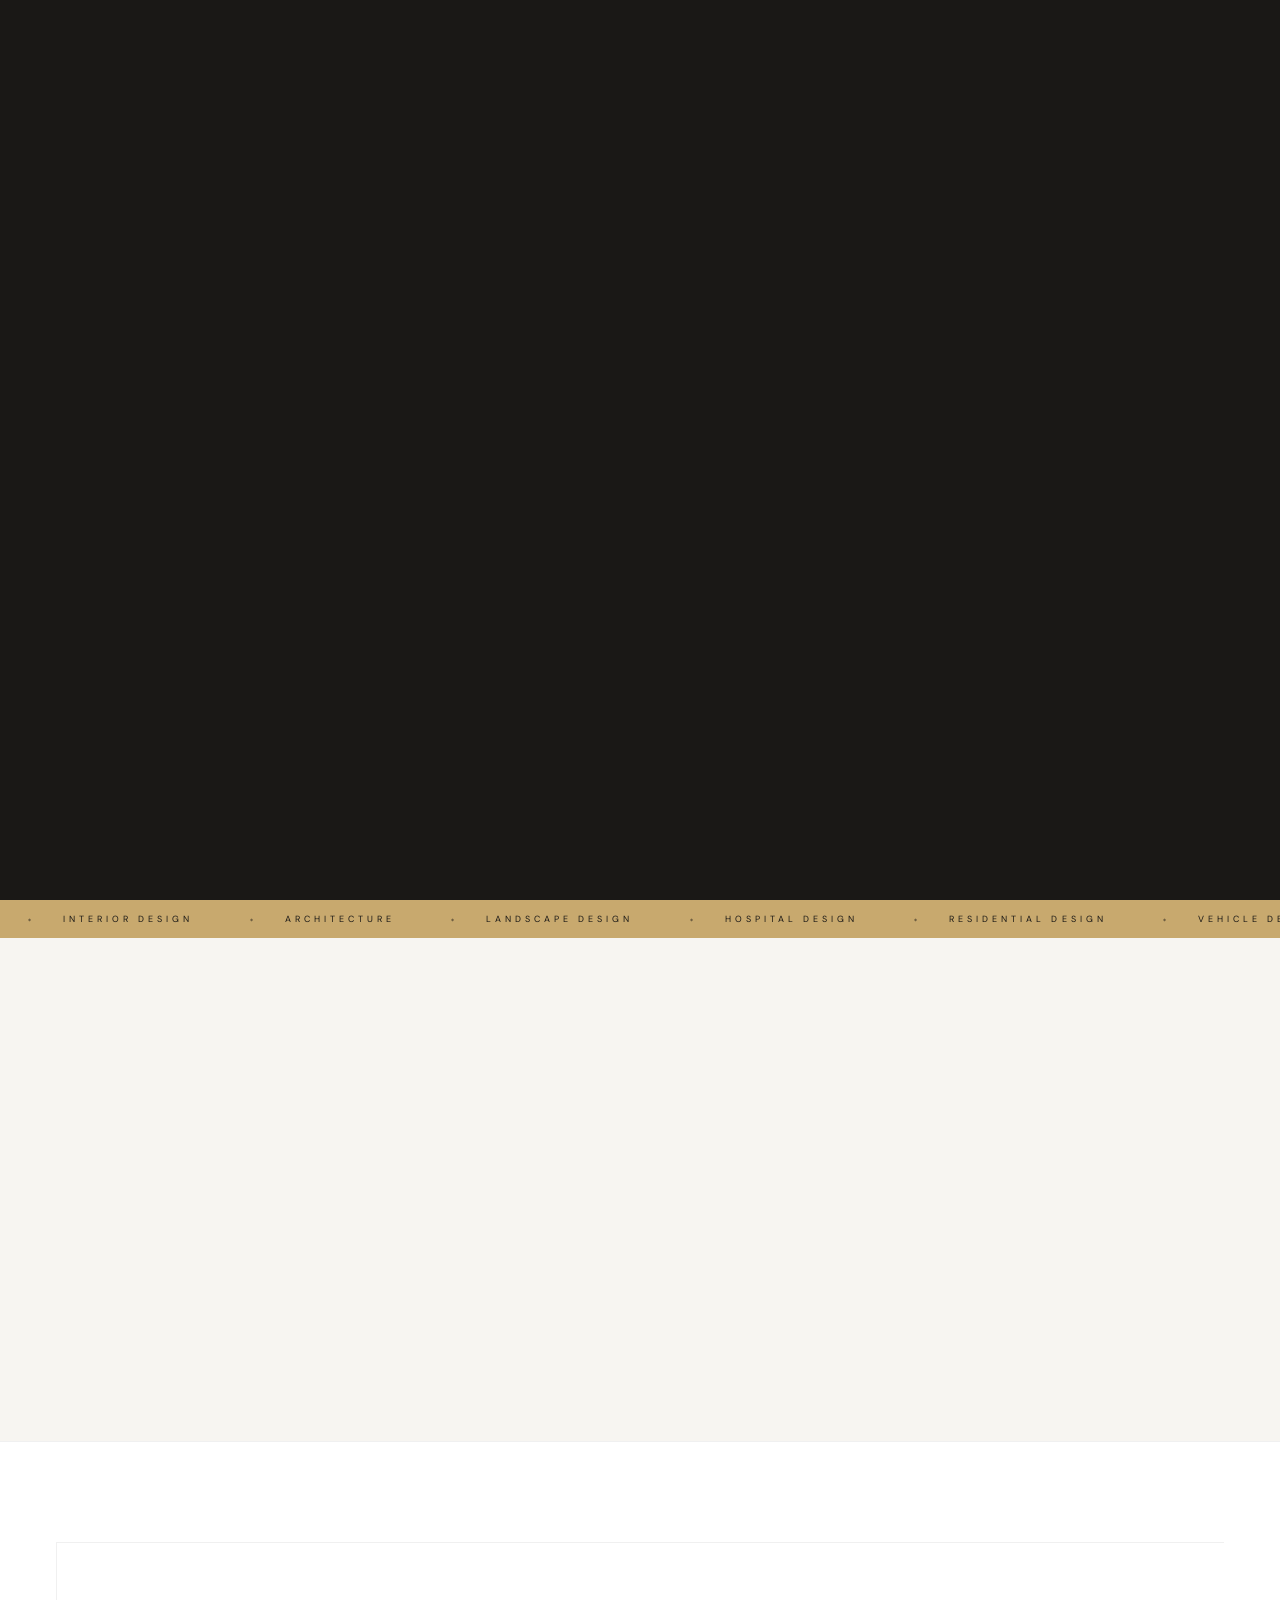
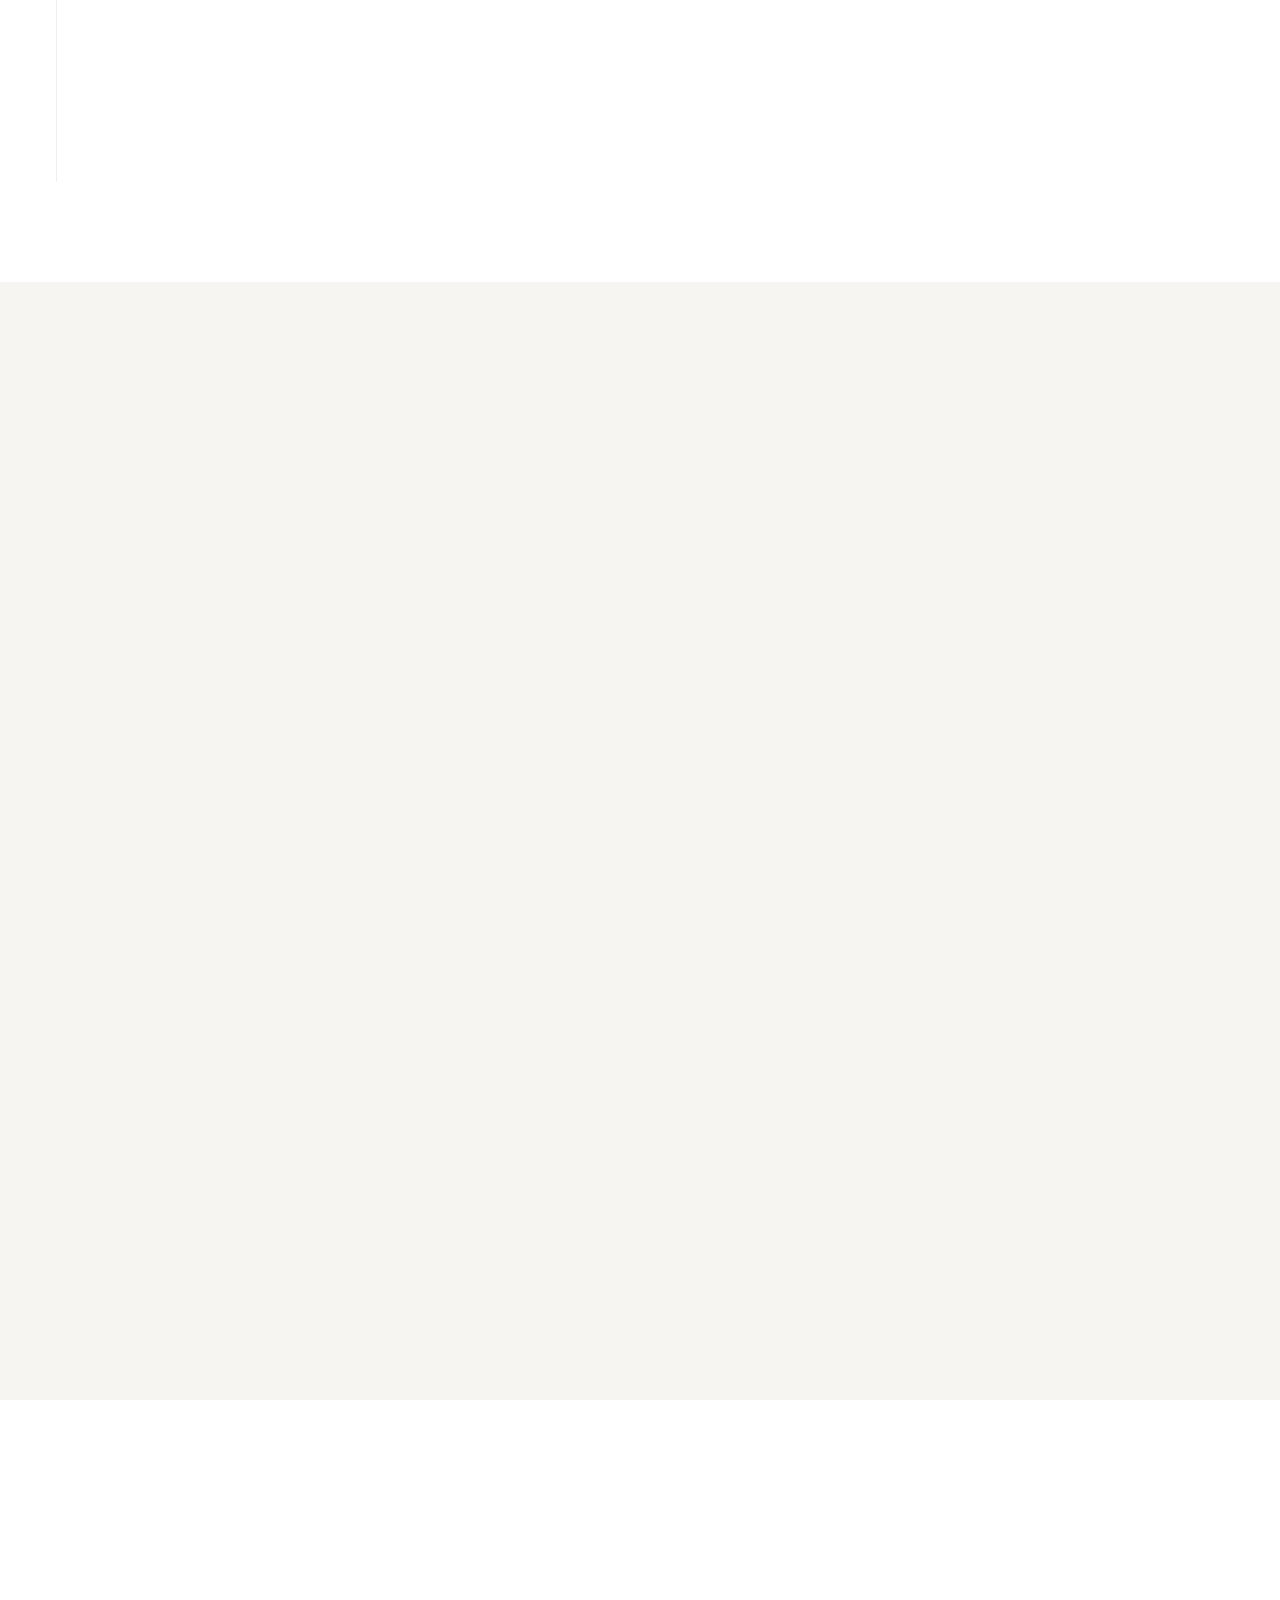
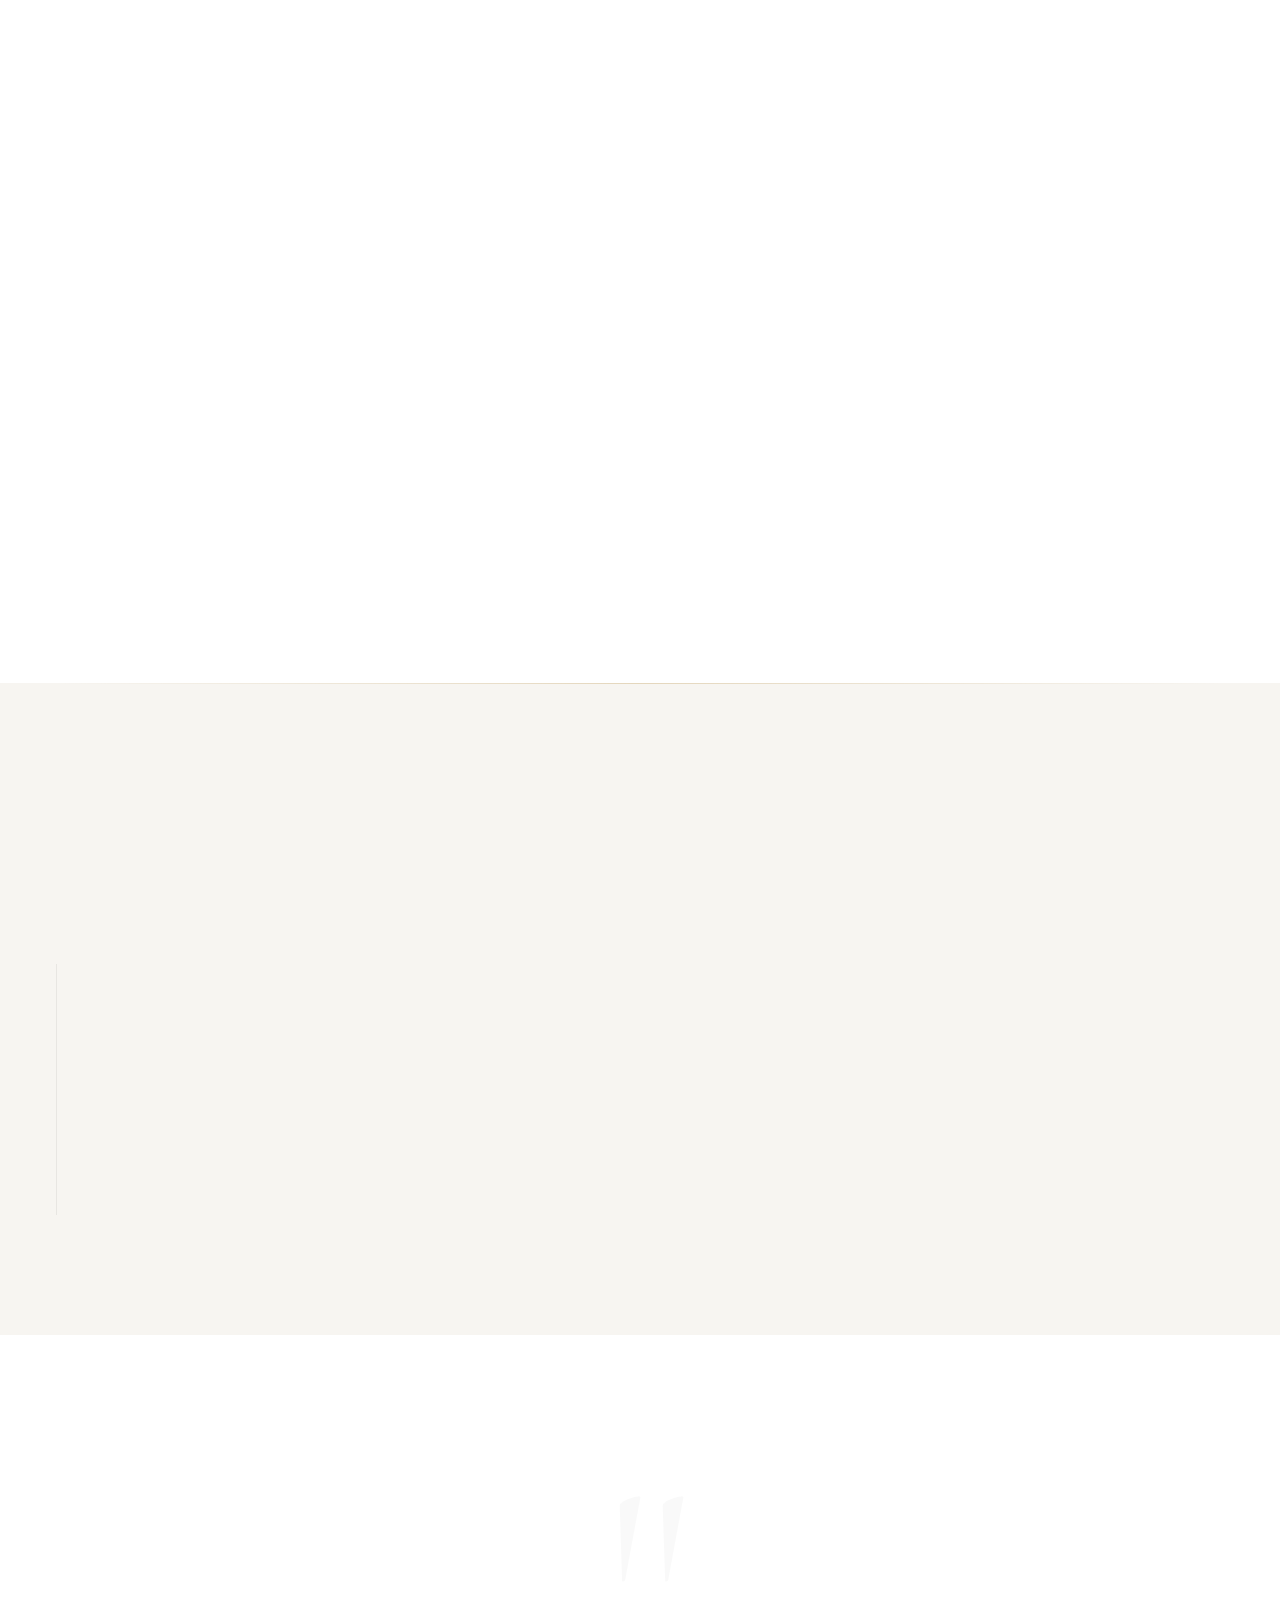
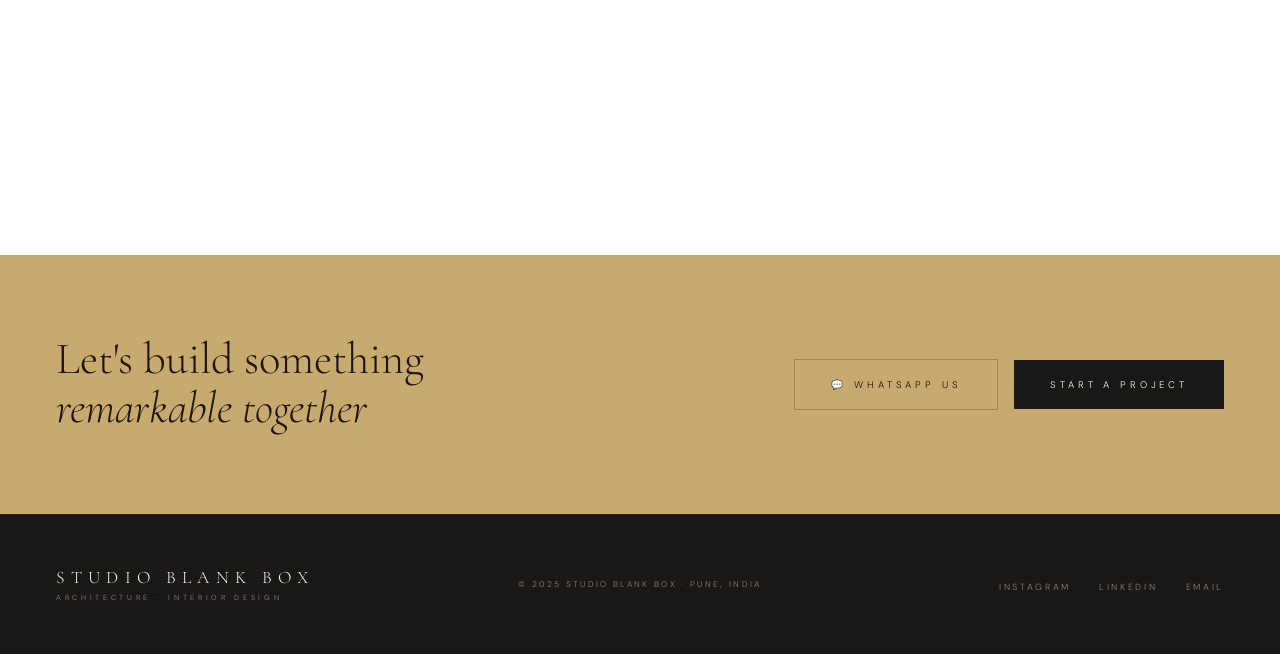
==== commit 22032765: "Update index.html" ====
--- a/index.html
+++ b/index.html
@@ -1,15 +1,415 @@
-<!doctype html>
-<html>
+<!DOCTYPE html>
+<html lang="en">
 <head>
-  <meta charset="utf-8" />
-  <meta name="viewport" content="width=device-width, initial-scale=1.0" />
-  <title>Studio Blank Box — Admin</title>
-  <style>
-    body { margin: 0; font-family: sans-serif; background: #0a0a0a; }
-  </style>
+<meta charset="UTF-8">
+<meta name="viewport" content="width=device-width, initial-scale=1.0">
+<title>Studio Blank Box — Architecture & Interior Design, Pune</title>
+
+<meta name="description" content="Studio Blank Box is a Pune-based architecture and interior design firm specialising in hospital, residential, commercial, landscape, and vehicle design across India.">
+<meta name="keywords" content="architecture, interior design, hospital design, residential design, landscape design, Pune, Maharashtra, Studio Blank Box">
+<meta name="author" content="Studio Blank Box">
+<meta name="robots" content="index, follow">
+<meta property="og:type" content="website">
+<meta property="og:url" content="https://www.studioblankbox.com/">
+<meta property="og:title" content="Studio Blank Box — Architecture & Interior Design, Pune">
+<meta property="og:description" content="Pune-based architecture and interior design firm specialising in hospital, residential, commercial, landscape, and vehicle design across India.">
+<meta property="og:image" content="https://static.wixstatic.com/media/bcbb68_6b759540a61140c299fd14d066f36ebe~mv2.png/v1/fit/w_1200,h_630,al_c/bcbb68_6b759540a61140c299fd14d066f36ebe~mv2.png">
+<meta name="twitter:card" content="summary_large_image">
+<meta name="twitter:title" content="Studio Blank Box — Architecture & Interior Design, Pune">
+<meta name="twitter:description" content="Pune-based architecture and interior design firm.">
+<meta name="twitter:image" content="https://static.wixstatic.com/media/bcbb68_6b759540a61140c299fd14d066f36ebe~mv2.png/v1/fit/w_1200,h_630,al_c/bcbb68_6b759540a61140c299fd14d066f36ebe~mv2.png">
+<link rel="canonical" href="https://www.studioblankbox.com/">
+<link rel="icon" type="image/png" href="https://static.wixstatic.com/media/bcbb68_6b759540a61140c299fd14d066f36ebe~mv2.png/v1/fit/w_32,h_32,al_c/bcbb68_6b759540a61140c299fd14d066f36ebe~mv2.png">
+<link rel="apple-touch-icon" href="https://static.wixstatic.com/media/bcbb68_6b759540a61140c299fd14d066f36ebe~mv2.png/v1/fit/w_180,h_180,al_c/bcbb68_6b759540a61140c299fd14d066f36ebe~mv2.png">
+<link rel="preconnect" href="https://fonts.googleapis.com">
+<link rel="preconnect" href="https://static.wixstatic.com" crossorigin>
+<link rel="dns-prefetch" href="https://cdnjs.cloudflare.com">
+<link href="https://fonts.googleapis.com/css2?family=Cormorant+Garamond:ital,wght@0,300;0,400;0,600;1,300;1,400&family=DM+Sans:opsz,wght@9..40,200;9..40,300;9..40,400;9..40,500&display=swap" rel="stylesheet">
+<script src="https://cdnjs.cloudflare.com/ajax/libs/gsap/3.12.5/gsap.min.js"></script>
+<script src="https://cdnjs.cloudflare.com/ajax/libs/gsap/3.12.5/ScrollTrigger.min.js"></script>
+<link rel="stylesheet" href="styles.css">
+
+<script type="application/ld+json">
+{
+  "@context": "https://schema.org",
+  "@type": "ArchitectFirm",
+  "name": "Studio Blank Box",
+  "url": "https://www.studioblankbox.com",
+  "logo": "https://static.wixstatic.com/media/bcbb68_6b759540a61140c299fd14d066f36ebe~mv2.png",
+  "description": "Pune-based architecture and interior design firm specialising in hospital, residential, commercial, landscape, and vehicle design.",
+  "address": {
+    "@type": "PostalAddress",
+    "streetAddress": "C-402 Vjindilife, Pashan Sus Road",
+    "addressLocality": "Pune",
+    "addressRegion": "Maharashtra",
+    "postalCode": "411021",
+    "addressCountry": "IN"
+  },
+  "telephone": "+91-94050-22422",
+  "email": "studioblankbox@gmail.com",
+  "sameAs": [
+    "https://www.instagram.com/studioblankbox/",
+    "https://www.linkedin.com/company/studio-blank-box/"
+  ],
+  "foundingDate": "2016",
+  "areaServed": "India"
+}
+</script>
 </head>
-<body>
-  <script src="https://identity.netlify.com/v1/netlify-identity-widget.js"></script>
-  <script src="https://unpkg.com/decap-cms@^3.0.0/dist/decap-cms.js"></script>
+<body class="is-loading">
+
+<a href="#main-content" class="skip-link">Skip to main content</a>
+<div id="cur"></div><div id="cur2"></div>
+
+<!-- LOADER -->
+<div id="loader">
+  <div class="ld-panels"><div class="ld-panel"></div><div class="ld-panel"></div><div class="ld-panel"></div><div class="ld-panel"></div><div class="ld-panel"></div></div>
+  <div class="ld-logo"><span id="ldTxt">Studio Blank Box</span></div>
+  <div class="ld-sub" id="ldSub">Architecture · Interior Design · Pune</div>
+  <div class="ld-bar" id="ldBar"><div class="ld-fill" id="ldFill"></div></div>
+  <div class="ld-num" id="ldNum">000</div>
+</div>
+
+<!-- MENU -->
+<div id="menu" role="dialog" aria-label="Navigation menu" aria-modal="true">
+  <div class="menu-inner">
+    <a href="#" class="menu-link" onclick="go('home');cm();return false;"><span>Home</span></a>
+    <a href="#" class="menu-link" onclick="go('interior');cm();return false;"><span>Interior</span></a>
+    <a href="#" class="menu-link" onclick="go('architecture');cm();return false;"><span>Architecture</span></a>
+    <a href="#" class="menu-link" onclick="go('landscape');cm();return false;"><span>Landscape</span></a>
+    <a href="#" class="menu-link" onclick="go('philosophy');cm();return false;"><span>Design Philosophy</span></a>
+    <a href="#" class="menu-link" onclick="go('contact');cm();return false;"><span>Contact Us</span></a>
+    <div class="menu-info">studioblankbox@gmail.com · +91 94050 22422</div>
+  </div>
+</div>
+
+<!-- NAV -->
+<nav id="nav" role="navigation" aria-label="Main navigation">
+  <a href="#" class="nav-logo" onclick="go('home');return false;">SBB<small>Studio Blank Box</small></a>
+  <ul class="nav-links">
+    <li><a href="#" onclick="go('interior');return false;">Interior</a></li>
+    <li><a href="#" onclick="go('architecture');return false;">Architecture</a></li>
+    <li><a href="#" onclick="go('landscape');return false;">Landscape</a></li>
+    <li><a href="#" onclick="go('philosophy');return false;">Philosophy</a></li>
+    <li><a href="#" onclick="go('contact');return false;">Contact</a></li>
+  </ul>
+  <button class="nav-btn" id="menuBtn" onclick="tm()" aria-label="Toggle navigation menu" aria-expanded="false" aria-controls="menu"><span></span><span></span></button>
+</nav>
+
+<!-- WA -->
+<a href="https://wa.me/919405022422" class="wa" id="wa" target="_blank" rel="noopener noreferrer" aria-label="Contact us on WhatsApp">
+  <svg viewBox="0 0 24 24"><path d="M17.472 14.382c-.297-.149-1.758-.867-2.03-.967-.273-.099-.471-.148-.67.15-.197.297-.767.966-.94 1.164-.173.199-.347.223-.644.075-.297-.15-1.255-.463-2.39-1.475-.883-.788-1.48-1.761-1.653-2.059-.173-.297-.018-.458.13-.606.134-.133.298-.347.446-.52.149-.174.198-.298.298-.497.099-.198.05-.371-.025-.52-.075-.149-.669-1.612-.916-2.207-.242-.579-.487-.5-.669-.51-.173-.008-.371-.01-.57-.01-.198 0-.52.074-.792.372-.272.297-1.04 1.016-1.04 2.479 0 1.462 1.065 2.875 1.213 3.074.149.198 2.096 3.2 5.077 4.487.709.306 1.262.489 1.694.625.712.227 1.36.195 1.871.118.571-.085 1.758-.719 2.006-1.413.248-.694.248-1.289.173-1.413-.074-.124-.272-.198-.57-.347m-5.421 7.403h-.004a9.87 9.87 0 01-5.031-1.378l-.361-.214-3.741.982.998-3.648-.235-.374a9.86 9.86 0 01-1.51-5.26c.001-5.45 4.436-9.884 9.888-9.884 2.64 0 5.122 1.03 6.988 2.898a9.825 9.825 0 012.893 6.994c-.003 5.45-4.437 9.884-9.885 9.884m8.413-18.297A11.815 11.815 0 0012.05 0C5.495 0 .16 5.335.157 11.892c0 2.096.547 4.142 1.588 5.945L.057 24l6.305-1.654a11.882 11.882 0 005.683 1.448h.005c6.554 0 11.89-5.335 11.893-11.893a11.821 11.821 0 00-3.48-8.413z"/></svg>
+</a>
+
+<!-- ═══ HOME ═══ -->
+<div class="page active" id="page-home" role="main" aria-label="Home"><a id="main-content" aria-hidden="true" style="position:absolute;top:0"></a>
+  <section id="hero" aria-label="Hero section">
+    <div class="hero-bg" id="heroBg"></div>
+    <div class="hero-grid"></div>
+    <div class="hero-content">
+      <div class="hero-eye"><span class="hero-eye-in">Architecture · Interior Design · Pune</span></div>
+      <h1 class="hero-title">
+        <span class="hl"><span class="hw">Spaces</span>&nbsp;<span class="hw">that</span></span>
+        <span class="hl"><span class="hw"><em>define</em></span>&nbsp;<span class="hw"><em>living</em></span></span>
+      </h1>
+      <p class="hero-sub">We craft architectural experiences that transcend the ordinary — merging form, function, and feeling into spaces that endure.</p>
+      <div class="hero-btns">
+        <a href="#" class="btn-gold" onclick="go('interior');return false;">View Projects</a>
+        <a href="#" class="btn-ghost" onclick="go('philosophy');return false;">Our Philosophy →</a>
+      </div>
+    </div>
+    <div class="hero-meta" id="hMeta"><p>Est. 2016</p><p>Pune, India</p><p>30+ Projects</p></div>
+    <div class="hero-scroll" id="hScroll"><div class="hero-scroll-line"></div><span>Scroll</span></div>
+  </section>
+
+  <div class="marquee"><div class="mq-inner">
+    <span class="mq-item">Interior Design</span><span class="mq-item">Architecture</span><span class="mq-item">Landscape Design</span><span class="mq-item">Hospital Design</span><span class="mq-item">Residential Design</span><span class="mq-item">Vehicle Design</span><span class="mq-item">Institutional Design</span>
+    <span class="mq-item">Interior Design</span><span class="mq-item">Architecture</span><span class="mq-item">Landscape Design</span><span class="mq-item">Hospital Design</span><span class="mq-item">Residential Design</span><span class="mq-item">Vehicle Design</span><span class="mq-item">Institutional Design</span>
+  </div></div>
+
+  <div class="about">
+    <div>
+      <div class="s-label sr">Our Philosophy</div>
+      <h2 class="s-title sr">Design that<br><em>speaks</em><br>to people</h2>
+    </div>
+    <div>
+      <div class="about-body">
+        <p>At Studio Blank Box, we believe great architecture is a conversation between a space and its inhabitants. Every project begins with listening — understanding how our clients live, work, and dream.</p>
+        <p>From intimate residences to sweeping hospitals, landscapes, and beyond — we bring rigorous attention to detail, sustainable thinking, and poetic sensibility to every brief.</p>
+      </div>
+      <div class="about-tag sr">Pune, India · Since 2016</div>
+    </div>
+  </div>
+
+  <div class="stats">
+    <div class="stats-grid">
+      <div class="stat-card"><div class="stat-num"><span class="ctr" data-t="30">0</span><span class="stat-sup">+</span></div><div class="stat-label">Designs<br>Delivered</div></div>
+      <div class="stat-card"><div class="stat-num"><span class="ctr" data-t="8">0</span><span class="stat-sup">+</span></div><div class="stat-label">Years Design<br>Experience</div></div>
+      <div class="stat-card"><div class="stat-num"><span class="ctr" data-t="600">0</span><span class="stat-sup">K+ Sq.ft</span></div><div class="stat-label">Under<br>Planning</div></div>
+      <div class="stat-card"><div class="stat-num"><span class="ctr" data-t="125">0</span><span class="stat-sup">K+ Sq.ft</span></div><div class="stat-label">Successfully<br>Delivered</div></div>
+    </div>
+  </div>
+
+  <div class="featured">
+    <div class="sec-head">
+      <div><div class="s-label sr">Selected Work</div><h2 class="s-title-w sr">Featured <em>Projects</em></h2></div>
+      <a href="#" class="view-all sr" onclick="go('interior');return false;">View All Projects</a>
+    </div>
+    <div class="feat-grid">
+      <div class="feat-card">
+        <div class="feat-img"><img src="https://static.wixstatic.com/media/bcbb68_3d62fa0756a14e50b32d209016b5f6fe~mv2.png/v1/fit/w_1920,h_1080,q_90,enc_avif,quality_auto/bcbb68_3d62fa0756a14e50b32d209016b5f6fe~mv2.png" alt="Hospital Interior" loading="eager" fetchpriority="high"></div>
+        <div class="feat-overlay"></div>
+        <div class="feat-info"><div class="feat-cat">Hospital Interior</div><div class="feat-name">Dr. Patil Ophthalmic Institute</div><div class="feat-loc">Pachora · 2024</div></div>
+      </div>
+      <div class="feat-card">
+        <div class="feat-img"><img src="https://static.wixstatic.com/media/bcbb68_f8a35eb9bdab4e0daa327e030f1ab7c1~mv2.jpg/v1/fit/w_1920,h_1080,q_90,enc_avif,quality_auto/bcbb68_f8a35eb9bdab4e0daa327e030f1ab7c1~mv2.jpg" alt="Hospital Architecture" loading="lazy"></div>
+        <div class="feat-overlay"></div>
+        <div class="feat-info"><div class="feat-cat">Hospital Architecture</div><div class="feat-name">Kanthe Nursing Home</div><div class="feat-loc">Pune · 2023</div></div>
+      </div>
+      <div class="feat-card">
+        <div class="feat-img"><img src="https://static.wixstatic.com/media/bcbb68_ca78e1864b264ebb8200f3edcddf4d83~mv2.jpg/v1/fit/w_1920,h_1080,q_90,enc_avif,quality_auto/bcbb68_ca78e1864b264ebb8200f3edcddf4d83~mv2.jpg" alt="Residential Architecture" loading="lazy"></div>
+        <div class="feat-overlay"></div>
+        <div class="feat-info"><div class="feat-cat">Residential Architecture</div><div class="feat-name">Padhavati Care Building</div><div class="feat-loc">Maharashtra · 2023</div></div>
+      </div>
+    </div>
+  </div>
+
+  <div class="services">
+    <div class="sec-head"><div><div class="s-label sr">What We Do</div><h2 class="s-title-w sr">Areas of <em>Expertise</em></h2></div></div>
+    <div class="svc-grid">
+      <div class="svc-card"><div class="svc-num">01</div><div class="svc-name">Residential Interior</div><div class="svc-text">Homes crafted around the way families truly live — beautiful, functional, and enduring.</div><div class="svc-arr">Explore ›</div></div>
+      <div class="svc-card"><div class="svc-num">02</div><div class="svc-name">Hospital Design</div><div class="svc-text">Functional, humane environments that support healing and efficient care delivery at every scale.</div><div class="svc-arr">Explore ›</div></div>
+      <div class="svc-card"><div class="svc-num">03</div><div class="svc-name">Architecture</div><div class="svc-text">Buildings that balance structural integrity, aesthetic excellence, and long-term value.</div><div class="svc-arr">Explore ›</div></div>
+      <div class="svc-card"><div class="svc-num">04</div><div class="svc-name">Landscape Design</div><div class="svc-text">Outdoor environments that breathe and connect architecture to the natural world.</div><div class="svc-arr">Explore ›</div></div>
+      <div class="svc-card"><div class="svc-num">05</div><div class="svc-name">Vehicle Design</div><div class="svc-text">Mobile healthcare units — from dental clinics to physiotherapy buses — designed for purpose.</div><div class="svc-arr">Explore ›</div></div>
+      <div class="svc-card"><div class="svc-num">06</div><div class="svc-name">Institutional Design</div><div class="svc-text">Schools and learning environments that are simple, flexible, and built for communities.</div><div class="svc-arr">Explore ›</div></div>
+    </div>
+  </div>
+
+  <div class="process">
+    <div class="s-label sr">How We Work</div>
+    <h2 class="s-title-w sr">The <em>process</em> behind every space</h2>
+    <div class="proc-grid">
+      <div class="proc-step"><div class="proc-num">01</div><div class="proc-name">Understanding Needs</div><div class="proc-text">Listening to client requirements and defining the purpose of the space.</div></div>
+      <div class="proc-step"><div class="proc-num">02</div><div class="proc-name">Program & Planning</div><div class="proc-text">Organising functions, circulation, and layouts for maximum efficiency.</div></div>
+      <div class="proc-step"><div class="proc-num">03</div><div class="proc-name">Cost Justification</div><div class="proc-text">Choosing solutions that balance investment with long-term value.</div></div>
+      <div class="proc-step"><div class="proc-num">04</div><div class="proc-name">Material Strategy</div><div class="proc-text">Selecting durable, practical, and justified finishes for every context.</div></div>
+      <div class="proc-step"><div class="proc-num">05</div><div class="proc-name">Design Detailing</div><div class="proc-text">Refining elements for comfort, usability, and timeless appeal.</div></div>
+      <div class="proc-step"><div class="proc-num">06</div><div class="proc-name">Execution & Support</div><div class="proc-text">Guiding through implementation to ensure design intent is delivered.</div></div>
+    </div>
+  </div>
+
+  <div class="testi">
+    <div class="testi-bg">"</div>
+    <div class="testi-inner">
+      <blockquote class="testi-text">"Studio Blank Box didn't just design our hospital — they understood how healthcare truly works. The result is a space that heals."</blockquote>
+      <div class="testi-auth sr">— Client, Hospital Project · Maharashtra 2024</div>
+    </div>
+  </div>
+
+  <div class="cta-strip">
+    <h2 class="cta-h">Let's build something<br><em>remarkable together</em></h2>
+    <div class="cta-acts">
+      <a href="https://wa.me/919405022422" class="btn-wa" target="_blank" rel="noopener noreferrer">💬 WhatsApp Us</a>
+      <a href="#" class="btn-dark" onclick="go('contact');return false;">Start a Project</a>
+    </div>
+  </div>
+
+  <footer role="contentinfo"><div class="ft-logo">Studio Blank Box<small>Architecture · Interior Design</small></div><div class="ft-copy">© 2025 Studio Blank Box · Pune, India</div><ul class="ft-links"><li><a href="https://www.instagram.com/studioblankbox/" target="_blank" rel="noopener noreferrer">Instagram</a></li><li><a href="https://www.linkedin.com/company/studio-blank-box/" target="_blank" rel="noopener noreferrer">LinkedIn</a></li><li><a href="mailto:studioblankbox@gmail.com">Email</a></li></ul></footer>
+</div>
+
+<!-- ═══ INTERIOR ═══ -->
+<div class="page" id="page-interior" role="main" aria-label="Interior Design">
+  <div class="proj-hero" style="--pbg:url('https://static.wixstatic.com/media/bcbb68_f5aee2a1478e4d92becce0797b19567a~mv2.png/v1/fit/w_1920,h_1080,q_90,enc_avif,quality_auto/bcbb68_f5aee2a1478e4d92becce0797b19567a~mv2.png')">
+    <div class="proj-hero-bg"></div>
+    <div class="proj-hero-content"><div class="proj-label">Our Work</div><h1 class="proj-h1">Interior<br><em>Design</em></h1></div>
+  </div>
+  <div class="proj-cats">
+    <div class="cat-tabs"><div class="cat-tab active" tabindex="0" role="button" aria-pressed="true">All</div><div class="cat-tab" tabindex="0" role="button" aria-pressed="false">Residential</div><div class="cat-tab" tabindex="0" role="button" aria-pressed="false">Hospital</div><div class="cat-tab" tabindex="0" role="button" aria-pressed="false">Commercial</div><div class="cat-tab" tabindex="0" role="button" aria-pressed="false">Vehicle</div><div class="cat-tab" tabindex="0" role="button" aria-pressed="false">Institutional</div></div>
+
+    <div class="cat-sec">
+      <h3 class="cat-title sr">Residential Interior</h3>
+      <p class="cat-desc sr">We create homes that are not just beautiful, but deeply personal. Every design is tailored to reflect lifestyle, comfort, and individuality while maintaining a balance of functionality and aesthetics.</p>
+      <div class="gal-masonry">
+        <div class="gal-item"><img src="https://static.wixstatic.com/media/bcbb68_f5aee2a1478e4d92becce0797b19567a~mv2.png/v1/fit/w_800,h_600,q_90,enc_avif,quality_auto/bcbb68_f5aee2a1478e4d92becce0797b19567a~mv2.png" alt="Residential Interior" loading="lazy"><div class="gal-cap"><h4>Living Space</h4><p>Residential · Pune</p></div></div>
+        <div class="gal-item"><img src="https://static.wixstatic.com/media/bcbb68_acdc88cb1e844841b8a7e64e7a03f333~mv2.jpg/v1/fit/w_800,h_600,q_90,enc_avif,quality_auto/bcbb68_acdc88cb1e844841b8a7e64e7a03f333~mv2.jpg" alt="3BHK Kharadi" loading="lazy"><div class="gal-cap"><h4>3BHK Apartment</h4><p>Residential · Kharadi, Pune</p></div></div>
+        <div class="gal-item"><img src="https://static.wixstatic.com/media/bcbb68_647e07f9aa004fbd9eb979bc6a4904e3~mv2.png/v1/fit/w_800,h_600,q_90,enc_avif,quality_auto/bcbb68_647e07f9aa004fbd9eb979bc6a4904e3~mv2.png" alt="Lobby" loading="lazy"><div class="gal-cap"><h4>Entrance Lobby</h4><p>Residential · Pune</p></div></div>
+        <div class="gal-item"><img src="https://static.wixstatic.com/media/bcbb68_e84c21ca06644f7daac0872d762b702d~mv2.jpg/v1/fit/w_800,h_600,q_90,enc_avif,quality_auto/bcbb68_e84c21ca06644f7daac0872d762b702d~mv2.jpg" alt="TV Unit" loading="lazy"><div class="gal-cap"><h4>Custom TV Unit</h4><p>Residential · Pune</p></div></div>
+        <div class="gal-item"><img src="https://static.wixstatic.com/media/bcbb68_d5c5b964f0c045cda123a04c767c7bac~mv2.png/v1/fit/w_800,h_600,q_90,enc_avif,quality_auto/bcbb68_d5c5b964f0c045cda123a04c767c7bac~mv2.png" alt="Living Room" loading="lazy"><div class="gal-cap"><h4>Contemporary Living Room</h4><p>Residential · Pune</p></div></div>
+        <div class="gal-item"><img src="https://static.wixstatic.com/media/bcbb68_ff445741d43a4e44bcc526758eb8e0d6~mv2.png/v1/fit/w_800,h_600,q_90,enc_avif,quality_auto/bcbb68_ff445741d43a4e44bcc526758eb8e0d6~mv2.png" alt="Bedroom" loading="lazy"><div class="gal-cap"><h4>Cozy Bedroom</h4><p>Residential · Pune</p></div></div>
+      </div>
+    </div>
+
+    <div class="cat-sec">
+      <h3 class="cat-title sr">Hospital Interior</h3>
+      <p class="cat-desc sr">Our healthcare interiors are designed to support healing, efficiency, and well-being. By combining practicality with sensitivity, we craft environments that enhance patient care and create a better experience for both patients and staff.</p>
+      <div class="gal-masonry">
+        <div class="gal-item"><img src="https://static.wixstatic.com/media/bcbb68_3d62fa0756a14e50b32d209016b5f6fe~mv2.png/v1/fit/w_800,h_600,q_90,enc_avif,quality_auto/bcbb68_3d62fa0756a14e50b32d209016b5f6fe~mv2.png" alt="OPD Waiting" loading="lazy"><div class="gal-cap"><h4>OPD Waiting Area</h4><p>Dr. Patil Ophthalmic · Pachora</p></div></div>
+        <div class="gal-item"><img src="https://static.wixstatic.com/media/bcbb68_099fc99068114bd8a3101dd47c23fc0c~mv2.jpg/v1/fit/w_800,h_600,q_90,enc_avif,quality_auto/bcbb68_099fc99068114bd8a3101dd47c23fc0c~mv2.jpg" alt="Operation Theater" loading="lazy"><div class="gal-cap"><h4>Operation Theater</h4><p>Hospital Interior · Maharashtra</p></div></div>
+        <div class="gal-item"><img src="https://static.wixstatic.com/media/bcbb68_6b6499fbb1a4496f945ceabaf6806963~mv2.jpg/v1/fit/w_800,h_600,q_90,enc_avif,quality_auto/bcbb68_6b6499fbb1a4496f945ceabaf6806963~mv2.jpg" alt="ICU" loading="lazy"><div class="gal-cap"><h4>Modern ICU</h4><p>Hospital Interior · Maharashtra</p></div></div>
+        <div class="gal-item"><img src="https://static.wixstatic.com/media/bcbb68_6b11dd8f00d74fb5985677f092fc7015~mv2.jpg/v1/fit/w_800,h_600,q_90,enc_avif,quality_auto/bcbb68_6b11dd8f00d74fb5985677f092fc7015~mv2.jpg" alt="Hospital Lobby" loading="lazy"><div class="gal-cap"><h4>Hospital Lobby</h4><p>Hospital Interior · Maharashtra</p></div></div>
+        <div class="gal-item"><img src="https://static.wixstatic.com/media/bcbb68_c9046a2b1eb34ba1ae142c0c60c6e0c9~mv2.png/v1/fit/w_800,h_600,q_90,enc_avif,quality_auto/bcbb68_c9046a2b1eb34ba1ae142c0c60c6e0c9~mv2.png" alt="OPD" loading="lazy"><div class="gal-cap"><h4>OPD Space</h4><p>Hospital Interior · Maharashtra</p></div></div>
+        <div class="gal-item"><img src="https://static.wixstatic.com/media/bcbb68_fdfcc404ad0e418c819e3d06dfff6566~mv2.jpg/v1/fit/w_800,h_600,q_90,enc_avif,quality_auto/bcbb68_fdfcc404ad0e418c819e3d06dfff6566~mv2.jpg" alt="OT" loading="lazy"><div class="gal-cap"><h4>Surgical Suite</h4><p>Hospital Interior · Maharashtra</p></div></div>
+      </div>
+    </div>
+
+    <div class="cat-sec">
+      <h3 class="cat-title sr">Specialized Vehicle Design</h3>
+      <p class="cat-desc sr">We extend our design expertise beyond buildings into the realm of mobility — from dental clinics and mammography centres to physiotherapy buses. Each design is tailored for ergonomics, accessibility, and practicality.</p>
+      <div class="gal-masonry">
+        <div class="gal-item"><img src="https://static.wixstatic.com/media/bcbb68_591a6fe512284139871ccd830e3cb908~mv2.jpg/v1/fit/w_800,h_600,q_90,enc_avif,quality_auto/bcbb68_591a6fe512284139871ccd830e3cb908~mv2.jpg" alt="Vehicle" loading="lazy"><div class="gal-cap"><h4>Umang Institute Bus</h4><p>Vehicle Design · Latur</p></div></div>
+        <div class="gal-item"><img src="https://static.wixstatic.com/media/bcbb68_15476c6c2f2e48f8a33b9b048f380f6d~mv2.png/v1/fit/w_800,h_600,q_90,enc_avif,quality_auto/bcbb68_15476c6c2f2e48f8a33b9b048f380f6d~mv2.png" alt="NDRF Kitchen" loading="lazy"><div class="gal-cap"><h4>NDRF Mobile Kitchen</h4><p>Vehicle Design · Maharashtra</p></div></div>
+        <div class="gal-item"><img src="https://static.wixstatic.com/media/bcbb68_a648def4a4a542d58b3a37ae337c1629~mv2.jpg/v1/fit/w_800,h_600,q_90,enc_avif,quality_auto/bcbb68_a648def4a4a542d58b3a37ae337c1629~mv2.jpg" alt="Mammography" loading="lazy"><div class="gal-cap"><h4>Mobile Mammography Unit</h4><p>Vehicle Design · Maharashtra</p></div></div>
+        <div class="gal-item"><img src="https://static.wixstatic.com/media/bcbb68_f6c1ad4f8ec546fc89bd96a0546299f8~mv2.jpg/v1/fit/w_800,h_600,q_90,enc_avif,quality_auto/bcbb68_f6c1ad4f8ec546fc89bd96a0546299f8~mv2.jpg" alt="Physiotherapy" loading="lazy"><div class="gal-cap"><h4>Physiotherapy Bus</h4><p>Vehicle Design · Maharashtra</p></div></div>
+      </div>
+    </div>
+
+    <div class="cat-sec">
+      <h3 class="cat-title sr">Institutional Interiors</h3>
+      <p class="cat-desc sr">Designed for collaboration, growth, and purpose. Each institutional project is approached with an understanding of its community, ensuring spaces that are both functional and engaging.</p>
+      <div class="gal-masonry">
+        <div class="gal-item"><img src="https://static.wixstatic.com/media/bcbb68_7e05a050a9b34776bfc9e74a5a044682~mv2.jpg/v1/fit/w_800,h_600,q_90,enc_avif,quality_auto/bcbb68_7e05a050a9b34776bfc9e74a5a044682~mv2.jpg" alt="Institutional" loading="lazy"><div class="gal-cap"><h4>Learning Space</h4><p>Institutional Interior · Pune</p></div></div>
+        <div class="gal-item"><img src="https://static.wixstatic.com/media/bcbb68_31eb69272f2e413793ed8190f2a4e2d2~mv2.png/v1/fit/w_800,h_600,q_90,enc_avif,quality_auto/bcbb68_31eb69272f2e413793ed8190f2a4e2d2~mv2.png" alt="Institutional 2" loading="lazy"><div class="gal-cap"><h4>Collaborative Zone</h4><p>Institutional Interior · Pune</p></div></div>
+        <div class="gal-item"><img src="https://static.wixstatic.com/media/bcbb68_0ed19a67c46b4f6b96d07729a771b40f~mv2.png/v1/fit/w_800,h_600,q_90,enc_avif,quality_auto/bcbb68_0ed19a67c46b4f6b96d07729a771b40f~mv2.png" alt="Institutional 3" loading="lazy"><div class="gal-cap"><h4>Multipurpose Hall</h4><p>Institutional Interior · Pune</p></div></div>
+      </div>
+    </div>
+  </div>
+  <footer role="contentinfo"><div class="ft-logo">Studio Blank Box<small>Architecture · Interior Design</small></div><div class="ft-copy">© 2025 Studio Blank Box · Pune</div><ul class="ft-links"><li><a href="https://www.instagram.com/studioblankbox/" target="_blank" rel="noopener noreferrer">Instagram</a></li><li><a href="https://www.linkedin.com/company/studio-blank-box/" target="_blank" rel="noopener noreferrer">LinkedIn</a></li></ul></footer>
+</div>
+
+<!-- ═══ ARCHITECTURE ═══ -->
+<div class="page" id="page-architecture" role="main" aria-label="Architecture">
+  <div class="proj-hero" style="--pbg:url('https://static.wixstatic.com/media/bcbb68_f8a35eb9bdab4e0daa327e030f1ab7c1~mv2.jpg/v1/fit/w_1920,h_1080,q_90,enc_avif,quality_auto/bcbb68_f8a35eb9bdab4e0daa327e030f1ab7c1~mv2.jpg')">
+    <div class="proj-hero-bg"></div>
+    <div class="proj-hero-content"><div class="proj-label">Our Work</div><h1 class="proj-h1">Architecture</h1></div>
+  </div>
+  <div class="proj-cats">
+    <div class="cat-sec">
+      <h3 class="cat-title sr">Residential Architecture</h3>
+      <p class="cat-desc sr">We design homes that are practical, warm, and timeless. Every detail is planned to fit daily life — organised layouts, durable materials, and spaces that feel natural for families.</p>
+      <div class="gal-masonry">
+        <div class="gal-item"><img src="https://static.wixstatic.com/media/bcbb68_ca78e1864b264ebb8200f3edcddf4d83~mv2.jpg/v1/fit/w_800,h_600,q_90,enc_avif,quality_auto/bcbb68_ca78e1864b264ebb8200f3edcddf4d83~mv2.jpg" alt="Residential" loading="lazy"><div class="gal-cap"><h4>Padhavati Palliative Care</h4><p>Residential Architecture · Maharashtra</p></div></div>
+        <div class="gal-item"><img src="https://static.wixstatic.com/media/bcbb68_aff3a7bc9bcb4907993be126a1812552~mv2.png/v1/fit/w_800,h_600,q_90,enc_avif,quality_auto/bcbb68_aff3a7bc9bcb4907993be126a1812552~mv2.png" alt="Villa" loading="lazy"><div class="gal-cap"><h4>Heritage Villa</h4><p>Residential Architecture · Maharashtra</p></div></div>
+        <div class="gal-item"><img src="https://static.wixstatic.com/media/bcbb68_759ff309a4814edf9334b5069716e332~mv2.jpeg/v1/fit/w_800,h_600,q_90,enc_avif,quality_auto/bcbb68_759ff309a4814edf9334b5069716e332~mv2.jpeg" alt="Home" loading="lazy"><div class="gal-cap"><h4>Family Residence</h4><p>Residential Architecture · Maharashtra</p></div></div>
+        <div class="gal-item"><img src="https://static.wixstatic.com/media/bcbb68_88fa18b4e710426f982f98953339c17f~mv2.jpg/v1/fit/w_800,h_600,q_90,enc_avif,quality_auto/bcbb68_88fa18b4e710426f982f98953339c17f~mv2.jpg" alt="Home 2" loading="lazy"><div class="gal-cap"><h4>Modern Home</h4><p>Residential Architecture · Maharashtra</p></div></div>
+        <div class="gal-item"><img src="https://static.wixstatic.com/media/bcbb68_24192ad36b534e31b810a3bc3d4b93ba~mv2.jpg/v1/fit/w_800,h_600,q_90,enc_avif,quality_auto/bcbb68_24192ad36b534e31b810a3bc3d4b93ba~mv2.jpg" alt="Home 3" loading="lazy"><div class="gal-cap"><h4>Contemporary Residence</h4><p>Residential Architecture · Maharashtra</p></div></div>
+      </div>
+    </div>
+
+    <div class="cat-sec">
+      <h3 class="cat-title sr">Hospital Architecture</h3>
+      <p class="cat-desc sr">Hospitals should be efficient for staff, comfortable for families, and cost-effective to run. We focus on smart layouts, shared-use spaces, and timeless design that supports care while ensuring long-term value.</p>
+      <div class="gal-masonry">
+        <div class="gal-item"><img src="https://static.wixstatic.com/media/bcbb68_f8a35eb9bdab4e0daa327e030f1ab7c1~mv2.jpg/v1/fit/w_800,h_600,q_90,enc_avif,quality_auto/bcbb68_f8a35eb9bdab4e0daa327e030f1ab7c1~mv2.jpg" alt="Kanthe" loading="lazy"><div class="gal-cap"><h4>Kanthe Nursing Home & Child Care</h4><p>Hospital Architecture · Pune · 2023</p></div></div>
+        <div class="gal-item"><img src="https://static.wixstatic.com/media/bcbb68_5da4a353b770492db8e49b545dec3276~mv2.jpg/v1/fit/w_800,h_600,q_90,enc_avif,quality_auto/bcbb68_5da4a353b770492db8e49b545dec3276~mv2.jpg" alt="Hospital 2" loading="lazy"><div class="gal-cap"><h4>Dr. Jaiswal's Orthopedic Hospital</h4><p>Hospital Architecture · Maharashtra · 2023</p></div></div>
+        <div class="gal-item"><img src="https://static.wixstatic.com/media/bcbb68_6f0b23e34603414688e66b4ba0a65542~mv2.jpg/v1/fit/w_800,h_600,q_90,enc_avif,quality_auto/bcbb68_6f0b23e34603414688e66b4ba0a65542~mv2.jpg" alt="Hospital 3" loading="lazy"><div class="gal-cap"><h4>Healthcare Facility</h4><p>Hospital Architecture · Maharashtra</p></div></div>
+        <div class="gal-item"><img src="https://static.wixstatic.com/media/bcbb68_3a5f259e694d45319d6edef04af33753~mv2.png/v1/fit/w_800,h_600,q_90,enc_avif,quality_auto/bcbb68_3a5f259e694d45319d6edef04af33753~mv2.png" alt="Hospital 4" loading="lazy"><div class="gal-cap"><h4>Hospital Wing</h4><p>Hospital Architecture · Maharashtra</p></div></div>
+      </div>
+    </div>
+
+    <div class="cat-sec">
+      <h3 class="cat-title sr">Institutional Architecture</h3>
+      <p class="cat-desc sr">We design schools and learning environments that are simple, practical, and cost-efficient — flexible, easy to maintain, and welcoming for the community.</p>
+      <div class="gal-masonry">
+        <div class="gal-item"><img src="https://static.wixstatic.com/media/bcbb68_6de283e5517941d48a5952cf329bfa16~mv2.jpg/v1/fit/w_800,h_600,q_90,enc_avif,quality_auto/bcbb68_6de283e5517941d48a5952cf329bfa16~mv2.jpg" alt="Institutional" loading="lazy"><div class="gal-cap"><h4>Institutional Campus</h4><p>Institutional Architecture · Maharashtra</p></div></div>
+        <div class="gal-item"><img src="https://static.wixstatic.com/media/bcbb68_e79caabecdb949ae98ca098de3d6c862~mv2.jpg/v1/fit/w_800,h_600,q_90,enc_avif,quality_auto/bcbb68_e79caabecdb949ae98ca098de3d6c862~mv2.jpg" alt="Institutional 2" loading="lazy"><div class="gal-cap"><h4>Learning Environment</h4><p>Institutional Architecture · Maharashtra</p></div></div>
+        <div class="gal-item"><img src="https://static.wixstatic.com/media/bcbb68_76d3df9ef2634a3b8e3cadaa16c548a1~mv2.jpeg/v1/fit/w_800,h_600,q_90,enc_avif,quality_auto/bcbb68_76d3df9ef2634a3b8e3cadaa16c548a1~mv2.jpeg" alt="Institutional 3" loading="lazy"><div class="gal-cap"><h4>School Building</h4><p>Institutional Architecture · Maharashtra</p></div></div>
+      </div>
+    </div>
+  </div>
+  <footer role="contentinfo"><div class="ft-logo">Studio Blank Box<small>Architecture · Interior Design</small></div><div class="ft-copy">© 2025 Studio Blank Box · Pune</div><ul class="ft-links"><li><a href="https://www.instagram.com/studioblankbox/" target="_blank" rel="noopener noreferrer">Instagram</a></li><li><a href="https://www.linkedin.com/company/studio-blank-box/" target="_blank" rel="noopener noreferrer">LinkedIn</a></li></ul></footer>
+</div>
+
+<!-- ═══ LANDSCAPE ═══ -->
+<div class="page" id="page-landscape" role="main" aria-label="Landscape Design">
+  <div class="proj-hero" style="--pbg:url('https://static.wixstatic.com/media/bcbb68_6de283e5517941d48a5952cf329bfa16~mv2.jpg/v1/fit/w_1920,h_1080,q_90,enc_avif,quality_auto/bcbb68_6de283e5517941d48a5952cf329bfa16~mv2.jpg')">
+    <div class="proj-hero-bg"></div>
+    <div class="proj-hero-content"><div class="proj-label">Our Work</div><h1 class="proj-h1">Landscape<br><em>Design</em></h1></div>
+  </div>
+  <div class="proj-cats">
+    <div class="cat-sec">
+      <h3 class="cat-title sr">Residential Landscape</h3>
+      <p class="cat-desc sr">For homes, landscapes are designed as natural extensions of living spaces — simple, low-maintenance, and timeless using greenery, shaded sit-outs, and functional elements that bring calmness to the home environment.</p>
+      <div class="gal-masonry">
+        <div class="gal-item"><img src="https://static.wixstatic.com/media/bcbb68_aff3a7bc9bcb4907993be126a1812552~mv2.png/v1/fit/w_800,h_600,q_90,enc_avif,quality_auto/bcbb68_aff3a7bc9bcb4907993be126a1812552~mv2.png" alt="Landscape 1" loading="lazy"><div class="gal-cap"><h4>Villa Landscape</h4><p>Residential Landscape · Maharashtra</p></div></div>
+        <div class="gal-item"><img src="https://static.wixstatic.com/media/bcbb68_88be313c314545a4829a8321427165b8~mv2.jpg/v1/fit/w_800,h_600,q_90,enc_avif,quality_auto/bcbb68_88be313c314545a4829a8321427165b8~mv2.jpg" alt="Landscape 2" loading="lazy"><div class="gal-cap"><h4>Garden Design</h4><p>Residential Landscape · Maharashtra</p></div></div>
+        <div class="gal-item"><img src="https://static.wixstatic.com/media/bcbb68_05691706e9664877a866bbb10dbbdc75~mv2.jpeg/v1/fit/w_800,h_600,q_90,enc_avif,quality_auto/bcbb68_05691706e9664877a866bbb10dbbdc75~mv2.jpeg" alt="Landscape 3" loading="lazy"><div class="gal-cap"><h4>Outdoor Living</h4><p>Residential Landscape · Maharashtra</p></div></div>
+        <div class="gal-item"><img src="https://static.wixstatic.com/media/bcbb68_8330744b70594ee2bf62798713ca39e2~mv2.jpg/v1/fit/w_800,h_600,q_90,enc_avif,quality_auto/bcbb68_8330744b70594ee2bf62798713ca39e2~mv2.jpg" alt="Landscape 4" loading="lazy"><div class="gal-cap"><h4>Courtyard Design</h4><p>Residential Landscape · Maharashtra</p></div></div>
+      </div>
+    </div>
+    <div class="cat-sec">
+      <h3 class="cat-title sr">Public Landscape Design</h3>
+      <p class="cat-desc sr">Our public landscape designs transform underutilised urban spaces into vibrant community destinations — from under-metro fitness zones to public walkways that encourage activity and civic pride.</p>
+      <div class="gal-masonry">
+        <div class="gal-item"><img src="https://static.wixstatic.com/media/bcbb68_0f581ac1bf7c41f48347ac23cec821c5~mv2.jpg/v1/fit/w_800,h_600,q_90,enc_avif,quality_auto/bcbb68_0f581ac1bf7c41f48347ac23cec821c5~mv2.jpg" alt="Public Landscape" loading="lazy"><div class="gal-cap"><h4>Under-Metro Fitness Zone</h4><p>Public Landscape · Maharashtra · 2024</p></div></div>
+        <div class="gal-item"><img src="https://static.wixstatic.com/media/bcbb68_e79caabecdb949ae98ca098de3d6c862~mv2.jpg/v1/fit/w_800,h_600,q_90,enc_avif,quality_auto/bcbb68_e79caabecdb949ae98ca098de3d6c862~mv2.jpg" alt="Public Space" loading="lazy"><div class="gal-cap"><h4>Public Walkway</h4><p>Public Landscape · Maharashtra</p></div></div>
+      </div>
+    </div>
+  </div>
+  <footer role="contentinfo"><div class="ft-logo">Studio Blank Box<small>Architecture · Interior Design</small></div><div class="ft-copy">© 2025 Studio Blank Box · Pune</div><ul class="ft-links"><li><a href="https://www.instagram.com/studioblankbox/" target="_blank" rel="noopener noreferrer">Instagram</a></li><li><a href="https://www.linkedin.com/company/studio-blank-box/" target="_blank" rel="noopener noreferrer">LinkedIn</a></li></ul></footer>
+</div>
+
+<!-- ═══ PHILOSOPHY ═══ -->
+<div class="page" id="page-philosophy" role="main" aria-label="Design Philosophy">
+  <div class="proj-hero" style="--pbg:url('https://static.wixstatic.com/media/bcbb68_acdc88cb1e844841b8a7e64e7a03f333~mv2.jpg/v1/fit/w_1920,h_1080,q_90,enc_avif,quality_auto/bcbb68_acdc88cb1e844841b8a7e64e7a03f333~mv2.jpg')">
+    <div class="proj-hero-bg"></div>
+    <div class="proj-hero-content"><div class="proj-label">About Studio</div><h1 class="proj-h1">Our Design<br><em>Philosophy</em></h1></div>
+  </div>
+  <div class="phil-values">
+    <div class="s-label sr">How We Think</div>
+    <h2 class="s-title-w sr">What we <em>believe</em> in</h2>
+    <div class="vals-grid">
+      <div class="val-card sr"><div class="val-icon">🏠</div><div class="val-name">Family Comfort</div><div class="val-text">Spaces that feel natural, welcoming, and easy to use for everyone in the family.</div></div>
+      <div class="val-card sr"><div class="val-icon">💰</div><div class="val-name">Cost Efficiency</div><div class="val-text">Maximising value without compromising quality — smart spending, not cheap spending.</div></div>
+      <div class="val-card sr"><div class="val-icon">📐</div><div class="val-name">Space Efficiency</div><div class="val-text">Smart planning so spaces and services serve multiple functions without feeling cramped.</div></div>
+      <div class="val-card sr"><div class="val-icon">🧱</div><div class="val-name">Material Logic</div><div class="val-text">Right materials in the right place — durable, easy to maintain, justified when premium.</div></div>
+      <div class="val-card sr"><div class="val-icon">⬜</div><div class="val-name">No-Nonsense Design</div><div class="val-text">Honest facades, solid structures, minimal but timeless interiors that never go out of style.</div></div>
+      <div class="val-card sr"><div class="val-icon">🔄</div><div class="val-name">Adaptability</div><div class="val-text">Designs that grow with your needs — flexible layouts and future-ready systems that evolve.</div></div>
+    </div>
+  </div>
+  <div class="phil-proc">
+    <div class="s-label sr">How We Work</div>
+    <h2 class="s-title-w sr">Our Design <em>Process</em></h2>
+    <div class="p6-grid">
+      <div class="p6-card sr"><div class="p6-num">Stage 01</div><div class="p6-name">Understanding Needs</div><div class="p6-text">Listening to client requirements and defining the purpose and vision of the space.</div></div>
+      <div class="p6-card sr"><div class="p6-num">Stage 02</div><div class="p6-name">Program & Planning</div><div class="p6-text">Organising functions, circulation, and layouts for maximum spatial efficiency.</div></div>
+      <div class="p6-card sr"><div class="p6-num">Stage 03</div><div class="p6-name">Cost Justification</div><div class="p6-text">Choosing solutions that balance investment with long-term value and durability.</div></div>
+      <div class="p6-card sr"><div class="p6-num">Stage 04</div><div class="p6-name">Material Strategy</div><div class="p6-text">Selecting durable, practical, and justified finishes for every context and budget.</div></div>
+      <div class="p6-card sr"><div class="p6-num">Stage 05</div><div class="p6-name">Design Detailing</div><div class="p6-text">Refining every element for comfort, usability, and timeless aesthetic appeal.</div></div>
+      <div class="p6-card sr"><div class="p6-num">Stage 06</div><div class="p6-name">Execution & Support</div><div class="p6-text">Guiding through implementation to ensure design intent is faithfully delivered on site.</div></div>
+    </div>
+  </div>
+  <footer role="contentinfo"><div class="ft-logo">Studio Blank Box<small>Architecture · Interior Design</small></div><div class="ft-copy">© 2025 Studio Blank Box · Pune</div><ul class="ft-links"><li><a href="https://www.instagram.com/studioblankbox/" target="_blank" rel="noopener noreferrer">Instagram</a></li><li><a href="https://www.linkedin.com/company/studio-blank-box/" target="_blank" rel="noopener noreferrer">LinkedIn</a></li></ul></footer>
+</div>
+
+<!-- ═══ CONTACT ═══ -->
+<div class="page" id="page-contact" role="main" aria-label="Contact">
+  <div class="contact-pg">
+    <div class="contact-grid">
+      <div>
+        <div class="s-label sr">Get In Touch</div>
+        <h2 class="c-title sr">Let's build<br>something<br><em>remarkable</em></h2>
+        <div class="c-items">
+          <div class="ci"><div class="ci-label">Email</div><a href="mailto:studioblankbox@gmail.com" class="ci-val">studioblankbox@gmail.com</a></div>
+          <div class="ci"><div class="ci-label">Phone</div><a href="tel:+919405022422" class="ci-val">+91 94050 22422</a></div>
+          <div class="ci"><div class="ci-label">WhatsApp</div><a href="https://wa.me/919405022422" class="ci-val" target="_blank" rel="noopener noreferrer">+91 94050 22422</a></div>
+          <div class="ci"><div class="ci-label">Studio</div><span class="ci-val">C-402 Vjindilife, Pashan Sus Road,<br>Pashan, Pune — 411021</span></div>
+        </div>
+        <a href="mailto:studioblankbox@gmail.com" class="c-cta">Start a Project</a>
+      </div>
+      <div class="map-wrap" id="mapWrap">
+        <div class="map-box">
+          <div class="map-pw"><div class="map-pulse"></div><div class="map-pulse2"></div><div class="map-pin"></div></div>
+          <div class="map-lbl">Pashan, Pune</div>
+          <div class="map-sub">Maharashtra, India</div>
+        </div>
+      </div>
+    </div>
+  </div>
+  <footer role="contentinfo"><div class="ft-logo">Studio Blank Box<small>Architecture · Interior Design</small></div><div class="ft-copy">© 2025 Studio Blank Box · Pune, India</div><ul class="ft-links"><li><a href="https://www.instagram.com/studioblankbox/" target="_blank" rel="noopener noreferrer">Instagram</a></li><li><a href="https://www.linkedin.com/company/studio-blank-box/" target="_blank" rel="noopener noreferrer">LinkedIn</a></li><li><a href="mailto:studioblankbox@gmail.com">Email</a></li></ul></footer>
+</div>
+
+
+<script src="script.js"></script>
 </body>
 </html>
--- a/styles.css
+++ b/styles.css
@@ -0,0 +1,338 @@
+:root{
+  --gold:#c8a96e;--gold2:#e2c99a;--beige:#d4c4a8;
+  --dark:#8a7860;--black:#1a1816;--white:#ffffff;
+  --off:#f4f2ee;--light:#f7f5f1;--mid:#edeae4;
+  --text:#2a2520;--muted:#6b6560;--hint:#9e9890;
+  --serif:'Cormorant Garamond',Georgia,serif;
+  --sans:'DM Sans',sans-serif;
+  --ease:cubic-bezier(0.16,1,0.3,1);
+}
+*,*::before,*::after{margin:0;padding:0;box-sizing:border-box;}
+html{font-size:16px;cursor:none;overflow-x:hidden;}
+@media(pointer:coarse){html{cursor:auto;}#cur,#cur2{display:none !important;}}
+body.is-loading{overflow:hidden;}
+body{background:#fff;color:var(--text);font-family:var(--sans);font-weight:300;overflow-x:hidden;-webkit-font-smoothing:antialiased;}
+
+/* CURSOR */
+#cur{position:fixed;width:8px;height:8px;background:var(--black);border-radius:50%;pointer-events:none;z-index:99999;transform:translate(-50%,-50%);}
+#cur2{position:fixed;width:36px;height:36px;border:1px solid rgba(200,169,110,.6);border-radius:50%;pointer-events:none;z-index:99998;transform:translate(-50%,-50%);transition:width .4s var(--ease),height .4s var(--ease),border-color .3s;}
+#cur2.h{width:60px;height:60px;border-color:var(--gold);}
+
+/* LOADER */
+#loader{position:fixed;inset:0;background:var(--black);z-index:100000;display:flex;flex-direction:column;align-items:center;justify-content:center;gap:20px;}
+.ld-panels{position:absolute;inset:0;display:grid;grid-template-columns:repeat(5,1fr);pointer-events:none;z-index:2;}
+.ld-panel{background:var(--black);transform-origin:top;transform:scaleY(0);}
+.ld-logo{font-family:var(--serif);font-size:clamp(1.8rem,3.5vw,3rem);font-weight:300;letter-spacing:.45em;text-transform:uppercase;color:#f4f2ee;overflow:hidden;}
+.ld-logo span{display:block;transform:translateY(110%);}
+.ld-sub{font-family:var(--sans);font-size:.58rem;letter-spacing:.5em;text-transform:uppercase;color:#8a8278;opacity:0;}
+.ld-bar{width:200px;height:1px;background:rgba(255,255,255,.08);position:relative;overflow:hidden;opacity:0;}
+.ld-fill{position:absolute;left:0;top:0;bottom:0;width:0;background:linear-gradient(90deg,var(--gold),var(--gold2));}
+.ld-num{font-family:var(--serif);font-size:.75rem;letter-spacing:.3em;color:#8a8278;opacity:0;}
+
+/* NAV */
+nav{position:fixed;top:0;left:0;right:0;z-index:1000;padding:28px 56px;display:flex;justify-content:space-between;align-items:center;opacity:0;transition:padding .4s,background .4s,backdrop-filter .4s,box-shadow .4s;}
+nav.sc{padding:18px 56px;background:rgba(255,255,255,.94);backdrop-filter:blur(20px);box-shadow:0 1px 0 rgba(0,0,0,.06);}
+.nav-logo{font-family:var(--serif);font-size:1.1rem;font-weight:300;letter-spacing:.3em;text-transform:uppercase;color:var(--white);text-decoration:none;line-height:1.1;transition:color .3s;}
+nav.sc .nav-logo{color:var(--black);}
+.nav-logo small{display:block;font-family:var(--sans);font-size:.46rem;letter-spacing:.55em;color:rgba(255,255,255,.5);margin-top:4px;transition:color .3s;}
+nav.sc .nav-logo small{color:var(--hint);}
+.nav-links{display:flex;gap:40px;list-style:none;}
+.nav-links a{font-family:var(--sans);font-size:.6rem;letter-spacing:.35em;text-transform:uppercase;color:rgba(255,255,255,.65);text-decoration:none;position:relative;transition:color .3s;cursor:none;}
+nav.sc .nav-links a{color:rgba(26,24,22,.55);}
+.nav-links a::after{content:'';position:absolute;bottom:-4px;left:0;width:0;height:1px;background:var(--gold);transition:width .4s var(--ease);}
+.nav-links a:hover::after{width:100%;}
+nav.sc .nav-links a:hover{color:var(--black);}
+.nav-links a:hover{color:#fff;}
+.nav-btn{display:flex;flex-direction:column;gap:7px;cursor:none;padding:4px;}
+.nav-btn span{display:block;height:1px;background:#fff;transition:all .4s var(--ease);}
+nav.sc .nav-btn span{background:var(--black);}
+.nav-btn span:nth-child(1){width:28px;}
+.nav-btn span:nth-child(2){width:18px;}
+.nav-btn.open span:nth-child(1){transform:rotate(45deg) translate(5px,5px);}
+.nav-btn.open span:nth-child(2){transform:rotate(-45deg) translate(0,-1px);width:28px;}
+
+/* FULLSCREEN MENU */
+#menu{position:fixed;inset:0;background:#0f0e0c;z-index:999;display:flex;align-items:center;justify-content:center;clip-path:circle(0% at calc(100% - 80px) 54px);transition:clip-path .8s var(--ease);}
+#menu.open{clip-path:circle(150% at calc(100% - 80px) 54px);}
+.menu-inner{text-align:center;}
+.menu-link{display:block;font-family:var(--serif);font-size:clamp(2.5rem,6vw,5rem);font-weight:300;color:rgba(244,242,238,.2);text-decoration:none;line-height:1.15;padding:6px 0;transition:color .4s;overflow:hidden;cursor:none;}
+.menu-link:hover{color:#f4f2ee;}
+.menu-link span{display:inline-block;transform:translateY(110%);transition:transform .6s var(--ease);}
+#menu.open .menu-link span{transform:translateY(0);}
+.menu-link:nth-child(1) span{transition-delay:.1s;}
+.menu-link:nth-child(2) span{transition-delay:.15s;}
+.menu-link:nth-child(3) span{transition-delay:.2s;}
+.menu-link:nth-child(4) span{transition-delay:.25s;}
+.menu-link:nth-child(5) span{transition-delay:.3s;}
+.menu-link:nth-child(6) span{transition-delay:.35s;}
+.menu-info{margin-top:40px;font-family:var(--sans);font-size:.58rem;letter-spacing:.4em;text-transform:uppercase;color:var(--gold);opacity:0;transition:opacity .5s .45s;}
+#menu.open .menu-info{opacity:1;}
+
+/* PAGES */
+.page{display:none;min-height:100vh;}
+.page.active{display:block;}
+
+/* ── HOME ── */
+#hero{position:relative;height:100vh;min-height:680px;display:flex;align-items:flex-end;padding:0 56px 88px;overflow:hidden;}
+.hero-bg{position:absolute;inset:-8%;background:linear-gradient(180deg,rgba(26,24,22,.05) 0%,rgba(26,24,22,.5) 60%,rgba(26,24,22,.88) 100%),url('https://static.wixstatic.com/media/bcbb68_f5aee2a1478e4d92becce0797b19567a~mv2.png/v1/fit/w_1920,h_1080,q_90,enc_avif,quality_auto/bcbb68_f5aee2a1478e4d92becce0797b19567a~mv2.png') center/cover;will-change:transform;}
+.hero-grid{position:absolute;inset:0;background-image:linear-gradient(rgba(200,169,110,.025) 1px,transparent 1px),linear-gradient(90deg,rgba(200,169,110,.025) 1px,transparent 1px);background-size:80px 80px;pointer-events:none;}
+.hero-content{position:relative;z-index:2;max-width:900px;}
+.hero-eye{display:flex;align-items:center;gap:16px;font-family:var(--sans);font-size:.56rem;letter-spacing:.55em;text-transform:uppercase;color:var(--gold);margin-bottom:28px;overflow:hidden;}
+.hero-eye-in{display:flex;align-items:center;gap:16px;transform:translateY(100%);}
+.hero-eye-in::before{content:'';display:inline-block;width:48px;height:1px;background:var(--gold);flex-shrink:0;}
+.hero-title{font-family:var(--serif);font-size:clamp(4rem,9.5vw,10rem);font-weight:300;line-height:.88;letter-spacing:-.03em;color:#f4f2ee;margin-bottom:40px;}
+.hl{display:block;overflow:hidden;}
+.hw{display:inline-block;transform:translateY(115%);}
+.hw em{font-style:italic;color:var(--beige);}
+.hero-sub{font-family:var(--sans);font-size:.88rem;line-height:1.9;color:rgba(244,242,238,.55);max-width:400px;letter-spacing:.03em;margin-bottom:48px;opacity:0;transform:translateY(20px);}
+.hero-btns{display:flex;gap:20px;align-items:center;opacity:0;transform:translateY(20px);}
+.btn-gold{display:inline-flex;align-items:center;gap:14px;font-family:var(--sans);font-size:.6rem;letter-spacing:.42em;text-transform:uppercase;color:var(--black);background:var(--gold);padding:18px 40px;text-decoration:none;transition:background .3s;cursor:none;}
+.btn-gold:hover{background:var(--gold2);}
+.btn-ghost{display:inline-flex;align-items:center;gap:12px;font-family:var(--sans);font-size:.6rem;letter-spacing:.42em;text-transform:uppercase;color:rgba(244,242,238,.6);text-decoration:none;transition:color .3s;cursor:none;}
+.btn-ghost:hover{color:#f4f2ee;}
+.hero-meta{position:absolute;right:56px;bottom:88px;z-index:2;text-align:right;opacity:0;}
+.hero-meta p{font-family:var(--sans);font-size:.54rem;letter-spacing:.35em;text-transform:uppercase;color:#8a8278;line-height:2.5;}
+.hero-scroll{position:absolute;left:56px;bottom:88px;z-index:2;display:flex;align-items:center;gap:14px;opacity:0;}
+.hero-scroll-line{width:1px;height:56px;background:linear-gradient(to bottom,var(--gold),transparent);animation:sp 2.2s ease-in-out infinite;}
+@keyframes sp{0%,100%{opacity:.3;}50%{opacity:1;}}
+.hero-scroll span{writing-mode:vertical-lr;font-family:var(--sans);font-size:.48rem;letter-spacing:.42em;text-transform:uppercase;color:#8a8278;}
+
+/* MARQUEE */
+.marquee{background:var(--gold);padding:13px 0;overflow:hidden;}
+.mq-inner{display:flex;white-space:nowrap;animation:mq 24s linear infinite;}
+.mq-item{display:inline-flex;align-items:center;gap:28px;padding:0 28px;font-family:var(--sans);font-size:.56rem;letter-spacing:.45em;text-transform:uppercase;color:var(--black);font-weight:400;}
+.mq-item::before{content:'◆';font-size:.45em;opacity:.5;}
+@keyframes mq{0%{transform:translateX(0);}100%{transform:translateX(-50%);}}
+
+/* ABOUT */
+.about{background:var(--light);padding:120px 56px;display:grid;grid-template-columns:1fr 1fr;gap:96px;align-items:center;}
+.s-label{display:flex;align-items:center;gap:14px;font-family:var(--sans);font-size:.54rem;letter-spacing:.5em;text-transform:uppercase;color:var(--dark);margin-bottom:24px;}
+.s-label::before{content:'';display:inline-block;width:32px;height:1px;background:var(--dark);flex-shrink:0;}
+.s-title{font-family:var(--serif);font-size:clamp(2rem,4vw,3.8rem);font-weight:300;line-height:1.05;letter-spacing:-.02em;color:var(--black);}
+.s-title em{font-style:italic;color:var(--dark);}
+.s-title-w{font-family:var(--serif);font-size:clamp(2rem,4.5vw,4rem);font-weight:300;color:var(--black);line-height:1.05;}
+.s-title-w em{font-style:italic;color:var(--dark);}
+.about-body{font-family:var(--sans);font-size:.88rem;line-height:2;color:var(--muted);letter-spacing:.025em;opacity:0;transform:translateY(28px);}
+.about-body p+p{margin-top:1.4em;}
+.about-tag{display:inline-flex;align-items:center;gap:10px;font-family:var(--sans);font-size:.56rem;letter-spacing:.38em;text-transform:uppercase;color:var(--dark);border:1px solid var(--dark);padding:12px 24px;margin-top:36px;opacity:0;transform:translateY(18px);}
+
+/* STATS */
+.stats{background:#fff;padding:100px 56px;border-top:1px solid rgba(0,0,0,.06);}
+.stats-grid{display:grid;grid-template-columns:repeat(4,1fr);border-top:1px solid rgba(0,0,0,.06);border-left:1px solid rgba(0,0,0,.06);}
+.stat-card{padding:60px 36px;border-right:1px solid rgba(0,0,0,.06);border-bottom:1px solid rgba(0,0,0,.06);position:relative;overflow:hidden;opacity:0;transform:translateY(32px);}
+.stat-card::after{content:'';position:absolute;bottom:0;left:0;height:2px;width:0;background:var(--gold);transition:width 1.2s var(--ease);}
+.stat-card.vis::after{width:100%;}
+.stat-num{font-family:var(--serif);font-size:clamp(3.5rem,5.5vw,6rem);font-weight:300;color:var(--black);line-height:1;letter-spacing:-.03em;margin-bottom:16px;display:flex;align-items:baseline;gap:6px;}
+.stat-sup{font-size:.38em;color:var(--gold);font-family:var(--sans);}
+.stat-label{font-family:var(--sans);font-size:.58rem;letter-spacing:.4em;text-transform:uppercase;color:var(--hint);line-height:1.7;}
+
+/* FEATURED */
+.featured{background:var(--light);padding:120px 56px;}
+.sec-head{display:flex;justify-content:space-between;align-items:flex-end;margin-bottom:64px;}
+.view-all{font-family:var(--sans);font-size:.58rem;letter-spacing:.38em;text-transform:uppercase;color:var(--hint);text-decoration:none;border-bottom:1px solid rgba(138,130,120,.3);padding-bottom:4px;transition:color .3s,border-color .3s;cursor:none;}
+.view-all:hover{color:var(--gold);border-color:var(--gold);}
+.feat-grid{display:grid;grid-template-columns:1.4fr 1fr 1fr;gap:3px;}
+.feat-card{position:relative;overflow:hidden;cursor:none;opacity:0;transform:translateY(40px);}
+.feat-img{overflow:hidden;position:relative;}
+.feat-img{aspect-ratio:3/4;}
+.feat-card:first-child .feat-img{aspect-ratio:2/3;}
+.feat-img img{width:100%;height:100%;object-fit:cover;transform:scale(1.07);transition:transform .9s var(--ease),filter .6s;filter:brightness(.88);}
+.feat-card:hover .feat-img img{transform:scale(1.13);filter:brightness(1);}
+.feat-overlay{position:absolute;inset:0;background:linear-gradient(180deg,transparent 35%,rgba(26,24,22,.88) 100%);opacity:0;transition:opacity .4s;}
+.feat-card:hover .feat-overlay{opacity:1;}
+.feat-info{position:absolute;bottom:0;left:0;right:0;padding:40px 24px 24px;transform:translateY(12px);transition:transform .4s var(--ease);}
+.feat-card:hover .feat-info{transform:translateY(0);}
+.feat-cat{font-family:var(--sans);font-size:.52rem;letter-spacing:.4em;text-transform:uppercase;color:var(--gold);margin-bottom:8px;}
+.feat-name{font-family:var(--serif);font-size:1.45rem;font-weight:300;color:#f4f2ee;line-height:1.15;}
+.feat-loc{font-family:var(--sans);font-size:.54rem;letter-spacing:.28em;text-transform:uppercase;color:rgba(244,242,238,.5);margin-top:6px;}
+
+/* SERVICES */
+.services{background:#fff;padding:120px 56px;}
+.svc-grid{display:grid;grid-template-columns:repeat(3,1fr);gap:3px;margin-top:64px;}
+.svc-card{background:var(--light);padding:40px 36px 44px;position:relative;overflow:hidden;cursor:none;opacity:0;transform:translateY(48px);}
+.svc-card::before{content:'';position:absolute;top:0;left:0;right:0;height:2px;background:var(--gold);transform:scaleX(0);transform-origin:left;transition:transform .5s var(--ease);}
+.svc-card:hover::before{transform:scaleX(1);}
+.svc-num{font-family:var(--serif);font-size:.65rem;color:var(--gold);letter-spacing:.2em;margin-bottom:20px;}
+.svc-name{font-family:var(--serif);font-size:1.55rem;font-weight:300;color:var(--black);margin-bottom:14px;line-height:1.15;}
+.svc-text{font-family:var(--sans);font-size:.72rem;color:var(--muted);line-height:1.85;}
+.svc-arr{display:inline-flex;align-items:center;gap:10px;font-family:var(--sans);font-size:.54rem;letter-spacing:.38em;text-transform:uppercase;color:var(--dark);margin-top:24px;opacity:0;transform:translateX(-10px);transition:opacity .4s,transform .4s;}
+.svc-card:hover .svc-arr{opacity:1;transform:translateX(0);}
+
+/* PROCESS */
+.process{background:var(--light);padding:120px 56px;position:relative;}
+.process::before{content:'';position:absolute;top:0;left:56px;right:56px;height:1px;background:linear-gradient(90deg,transparent,rgba(200,169,110,.4),transparent);}
+.proc-grid{display:grid;grid-template-columns:repeat(6,1fr);gap:0;margin-top:64px;border-left:1px solid rgba(0,0,0,.06);}
+.proc-step{padding:40px 24px;border-right:1px solid rgba(0,0,0,.06);position:relative;opacity:0;transform:translateY(28px);}
+.proc-step::before{content:'';position:absolute;top:0;left:0;right:0;height:2px;background:var(--gold);transform:scaleX(0);transform-origin:left;transition:transform .8s var(--ease);}
+.proc-step.vis::before{transform:scaleX(1);}
+.proc-num{font-family:var(--serif);font-size:2.8rem;font-weight:300;color:rgba(200,169,110,.12);line-height:1;margin-bottom:18px;letter-spacing:-.03em;}
+.proc-name{font-family:var(--serif);font-size:1.05rem;font-weight:300;color:var(--black);margin-bottom:10px;}
+.proc-text{font-family:var(--sans);font-size:.65rem;color:var(--muted);line-height:1.8;}
+
+/* TESTI */
+.testi{background:#fff;padding:140px 56px;position:relative;overflow:hidden;}
+.testi-bg{position:absolute;font-family:var(--serif);font-size:24vw;font-weight:300;color:rgba(0,0,0,.025);top:50%;left:50%;transform:translate(-50%,-50%);white-space:nowrap;pointer-events:none;letter-spacing:-.05em;user-select:none;}
+.testi-inner{max-width:820px;margin:0 auto;text-align:center;}
+.testi-text{font-family:var(--serif);font-size:clamp(1.8rem,3.5vw,2.8rem);font-weight:300;line-height:1.4;color:var(--black);font-style:italic;margin-bottom:40px;opacity:0;transform:translateY(28px);}
+.testi-auth{font-family:var(--sans);font-size:.58rem;letter-spacing:.42em;text-transform:uppercase;color:var(--dark);opacity:0;}
+
+/* CTA */
+.cta-strip{background:var(--gold);padding:80px 56px;display:flex;justify-content:space-between;align-items:center;gap:48px;}
+.cta-h{font-family:var(--serif);font-size:clamp(1.8rem,3.5vw,3.2rem);font-weight:300;color:var(--black);line-height:1.1;}
+.cta-h em{font-style:italic;}
+.cta-acts{display:flex;gap:16px;align-items:center;flex-shrink:0;}
+.btn-dark{display:inline-flex;align-items:center;gap:12px;font-family:var(--sans);font-size:.6rem;letter-spacing:.4em;text-transform:uppercase;color:#f4f2ee;background:var(--black);padding:18px 36px;text-decoration:none;cursor:none;transition:background .3s;}
+.btn-dark:hover{background:#2a2520;}
+.btn-wa{display:inline-flex;align-items:center;gap:12px;font-family:var(--sans);font-size:.6rem;letter-spacing:.4em;text-transform:uppercase;color:var(--black);border:1px solid rgba(26,24,22,.25);padding:18px 36px;text-decoration:none;cursor:none;transition:background .3s;}
+.btn-wa:hover{background:rgba(26,24,22,.08);}
+
+/* SR helper */
+.sr{opacity:0;transform:translateY(32px);transition:opacity .9s var(--ease),transform .9s var(--ease);}
+.sr.vis{opacity:1;transform:translateY(0);}
+
+/* ── PROJECT PAGES ── */
+.proj-hero{height:55vh;min-height:420px;position:relative;display:flex;align-items:flex-end;padding:0 56px 64px;overflow:hidden;}
+.proj-hero-bg{position:absolute;inset:-6%;background:linear-gradient(180deg,rgba(26,24,22,.15) 0%,rgba(26,24,22,.75) 100%),var(--pbg,#333) center/cover;will-change:transform;}
+.proj-hero-content{position:relative;z-index:2;}
+.proj-label{font-family:var(--sans);font-size:.54rem;letter-spacing:.5em;text-transform:uppercase;color:var(--gold);margin-bottom:20px;display:flex;align-items:center;gap:14px;}
+.proj-label::before{content:'';display:inline-block;width:32px;height:1px;background:var(--gold);}
+.proj-h1{font-family:var(--serif);font-size:clamp(3rem,7vw,7rem);font-weight:300;color:#f4f2ee;line-height:.9;letter-spacing:-.03em;}
+.proj-h1 em{font-style:italic;color:var(--beige);}
+
+/* PROJECT CATS */
+.proj-cats{padding:80px 56px;background:#fff;}
+.cat-tabs{display:flex;gap:4px;margin-bottom:64px;flex-wrap:wrap;border-bottom:1px solid rgba(0,0,0,.08);padding-bottom:20px;}
+.cat-tab{font-family:var(--sans);font-size:.58rem;letter-spacing:.35em;text-transform:uppercase;color:var(--hint);padding:10px 20px;border:1px solid transparent;cursor:none;transition:all .3s;}
+.cat-tab.active,.cat-tab:hover{color:var(--black);border-color:rgba(0,0,0,.1);}
+.cat-tab.active{border-color:var(--gold);color:var(--gold);}
+.cat-sec{margin-bottom:96px;}
+.cat-title{font-family:var(--serif);font-size:clamp(1.8rem,3.5vw,2.8rem);font-weight:300;color:var(--black);margin-bottom:8px;}
+.cat-desc{font-family:var(--sans);font-size:.8rem;color:var(--muted);line-height:1.85;max-width:700px;margin-bottom:44px;letter-spacing:.02em;}
+
+/* MASONRY GALLERY */
+.gal-masonry{columns:3;column-gap:12px;}
+.gal-item{break-inside:avoid;margin-bottom:12px;overflow:hidden;position:relative;cursor:none;opacity:0;transform:translateY(28px);}
+.gal-item img{width:100%;display:block;transform:scale(1.05);transition:transform .9s var(--ease),filter .6s;filter:brightness(.9);}
+.gal-item:hover img{transform:scale(1.1);filter:brightness(1);}
+.gal-cap{position:absolute;bottom:0;left:0;right:0;padding:40px 20px 18px;background:linear-gradient(to top,rgba(26,24,22,.9),transparent);transform:translateY(100%);transition:transform .4s var(--ease);}
+.gal-item:hover .gal-cap{transform:translateY(0);}
+.gal-cap h4{font-family:var(--serif);font-size:1.1rem;font-weight:300;color:#f4f2ee;margin-bottom:4px;}
+.gal-cap p{font-family:var(--sans);font-size:.52rem;letter-spacing:.35em;text-transform:uppercase;color:var(--gold);}
+
+/* PHILOSOPHY */
+.phil-values{padding:100px 56px;background:var(--light);}
+.vals-grid{display:grid;grid-template-columns:repeat(3,1fr);gap:3px;margin-top:64px;}
+.val-card{background:#fff;padding:44px 36px;border-bottom:2px solid transparent;transition:border-color .4s;opacity:0;transform:translateY(32px);}
+.val-card:hover{border-color:var(--gold);}
+.val-icon{font-size:1.8rem;margin-bottom:18px;opacity:.6;}
+.val-name{font-family:var(--serif);font-size:1.35rem;font-weight:300;color:var(--black);margin-bottom:12px;}
+.val-text{font-family:var(--sans);font-size:.72rem;color:var(--muted);line-height:1.85;}
+.phil-proc{padding:100px 56px;background:#fff;}
+.p6-grid{display:grid;grid-template-columns:repeat(3,1fr);gap:3px;margin-top:64px;}
+.p6-card{padding:48px 36px;border:1px solid rgba(0,0,0,.07);opacity:0;transform:translateY(28px);}
+.p6-num{font-family:var(--serif);font-size:.65rem;color:var(--gold);letter-spacing:.2em;margin-bottom:18px;}
+.p6-name{font-family:var(--serif);font-size:1.25rem;font-weight:300;color:var(--black);margin-bottom:12px;}
+.p6-text{font-family:var(--sans);font-size:.7rem;color:var(--muted);line-height:1.85;}
+
+/* CONTACT */
+.contact-pg{background:#fff;padding:160px 56px 120px;}
+.contact-grid{display:grid;grid-template-columns:1fr 1fr;gap:120px;align-items:start;}
+.c-title{font-family:var(--serif);font-size:clamp(3rem,6.5vw,6rem);font-weight:300;line-height:.95;letter-spacing:-.025em;color:var(--black);margin-bottom:60px;}
+.c-title em{font-style:italic;color:var(--gold);}
+.c-items{display:flex;flex-direction:column;gap:44px;}
+.ci{opacity:0;transform:translateY(16px);}
+.ci-label{font-family:var(--sans);font-size:.5rem;letter-spacing:.5em;text-transform:uppercase;color:var(--gold);margin-bottom:10px;}
+.ci-val{font-family:var(--serif);font-size:1.45rem;font-weight:300;color:var(--black);text-decoration:none;display:block;transition:color .3s;cursor:none;}
+.ci-val:hover{color:var(--gold);}
+.c-cta{display:inline-flex;align-items:center;gap:16px;font-family:var(--sans);font-size:.6rem;letter-spacing:.42em;text-transform:uppercase;color:var(--black);background:var(--gold);padding:22px 48px;text-decoration:none;margin-top:52px;cursor:none;transition:background .3s;opacity:0;transform:translateY(16px);}
+.c-cta:hover{background:var(--gold2);}
+.c-cta::after{content:'→';transition:transform .3s;}
+.c-cta:hover::after{transform:translateX(6px);}
+.map-wrap{clip-path:inset(100% 0 0 0);}
+.map-box{aspect-ratio:1;background:var(--mid);display:flex;flex-direction:column;align-items:center;justify-content:center;gap:18px;background-image:linear-gradient(rgba(138,120,96,.07) 1px,transparent 1px),linear-gradient(90deg,rgba(138,120,96,.07) 1px,transparent 1px);background-size:44px 44px;}
+.map-pw{position:relative;display:flex;align-items:center;justify-content:center;}
+.map-pulse{position:absolute;width:80px;height:80px;border:1px solid rgba(200,169,110,.3);border-radius:50%;animation:pp 2.4s ease-out infinite;}
+.map-pulse2{position:absolute;width:56px;height:56px;border:1px solid rgba(200,169,110,.2);border-radius:50%;animation:pp 2.4s ease-out .8s infinite;}
+@keyframes pp{0%{transform:scale(.6);opacity:.8;}100%{transform:scale(1.6);opacity:0;}}
+.map-pin{width:44px;height:44px;background:var(--gold);border-radius:50% 50% 50% 0;transform:rotate(-45deg);position:relative;z-index:2;}
+.map-pin::after{content:'';position:absolute;inset:10px;background:var(--mid);border-radius:50%;}
+.map-lbl{font-family:var(--sans);font-size:.58rem;letter-spacing:.38em;text-transform:uppercase;color:var(--muted);}
+.map-sub{font-family:var(--serif);font-size:.9rem;font-style:italic;color:rgba(200,169,110,.5);margin-top:-6px;}
+
+/* FOOTER */
+footer{background:var(--black);padding:52px 56px;display:grid;grid-template-columns:1fr auto 1fr;align-items:center;border-top:1px solid rgba(255,255,255,.05);}
+.ft-logo{font-family:var(--serif);font-size:1.1rem;font-weight:300;letter-spacing:.35em;text-transform:uppercase;color:#f4f2ee;}
+.ft-logo small{display:block;font-family:var(--sans);font-size:.46rem;letter-spacing:.5em;color:#8a8278;margin-top:5px;}
+.ft-copy{font-family:var(--sans);font-size:.52rem;letter-spacing:.28em;text-transform:uppercase;color:#8a8278;text-align:center;}
+.ft-links{display:flex;gap:28px;justify-content:flex-end;list-style:none;}
+.ft-links a{font-family:var(--sans);font-size:.56rem;letter-spacing:.3em;text-transform:uppercase;color:#8a8278;text-decoration:none;transition:color .3s;cursor:none;}
+.ft-links a:hover{color:var(--gold);}
+
+/* WA */
+.wa{position:fixed;bottom:32px;right:32px;z-index:900;width:52px;height:52px;background:#25D366;border-radius:50%;display:flex;align-items:center;justify-content:center;cursor:none;box-shadow:0 4px 20px rgba(37,211,102,.3);transition:transform .3s var(--ease),box-shadow .3s;opacity:0;}
+.wa:hover{transform:scale(1.1);box-shadow:0 8px 28px rgba(37,211,102,.4);}
+.wa svg{width:26px;height:26px;fill:white;}
+
+/* RESPONSIVE */
+@media(max-width:1024px){
+  .feat-grid{grid-template-columns:1fr 1fr;}
+  .feat-card:first-child{grid-column:span 2;}
+  .stats-grid{grid-template-columns:repeat(2,1fr);}
+  .proc-grid{grid-template-columns:repeat(3,1fr);}
+  .gal-masonry{columns:2;}
+  .svc-grid{grid-template-columns:repeat(2,1fr);}
+  .vals-grid,.p6-grid{grid-template-columns:repeat(2,1fr);}
+}
+@media(max-width:768px){
+  nav{padding:20px 24px;}nav.sc{padding:16px 24px;}
+  .nav-links{display:none;}
+  #hero,.proj-hero{padding-left:24px;padding-right:24px;}
+  #hero{padding-bottom:64px;}
+  .hero-meta,.hero-scroll{display:none;}
+  .about,.contact-grid{grid-template-columns:1fr;gap:48px;}
+  .stats,.featured,.services,.process,.testi,.phil-values,.phil-proc,.proj-cats,.contact-pg{padding-left:24px;padding-right:24px;}
+  .stats-grid{grid-template-columns:1fr 1fr;}
+  .svc-grid,.vals-grid,.p6-grid{grid-template-columns:1fr;}
+  .feat-grid{grid-template-columns:1fr;}
+  .feat-card:first-child{grid-column:span 1;}
+  .proc-grid{grid-template-columns:repeat(2,1fr);}
+  .gal-masonry{columns:1;}
+  .cta-strip{flex-direction:column;gap:32px;text-align:center;padding:60px 24px;}
+  footer{grid-template-columns:1fr;gap:20px;padding:36px 24px;text-align:center;}
+  .ft-links{justify-content:center;}
+}
+
+/* ── ACCESSIBILITY ── */
+.skip-link{position:absolute;top:-100%;left:24px;background:var(--gold);color:var(--black);font-family:var(--sans);font-size:.75rem;letter-spacing:.1em;padding:12px 24px;z-index:999999;text-decoration:none;font-weight:500;}
+.skip-link:focus{top:24px;}
+*:focus-visible{outline:2px solid var(--gold);outline-offset:3px;}
+a:focus-visible,button:focus-visible,[tabindex]:focus-visible{outline:2px solid var(--gold);outline-offset:3px;}
+.nav-btn:focus-visible{outline:2px solid var(--gold);outline-offset:4px;}
+/* Reduce motion */
+@media (prefers-reduced-motion: reduce) {
+  *,*::before,*::after{animation-duration:.01ms !important;animation-iteration-count:1 !important;transition-duration:.01ms !important;}
+  .mq-inner{animation:none;}
+  .hero-scroll-line{animation:none;}
+}
+/* High contrast */
+@media (prefers-color-scheme: dark) {
+  body{color-scheme:light;}
+}
+
+@media (min-width:769px) and (max-width:1024px) {
+  nav{padding:20px 32px;}
+  nav.sc{padding:16px 32px;}
+  #hero,.proj-hero{padding-left:32px;padding-right:32px;}
+  #hero{padding-bottom:72px;}
+  .about,.contact-grid{grid-template-columns:1fr;gap:56px;padding:80px 32px;}
+  .stats,.featured,.services,.process,.testi,.cta-strip,.phil-values,.phil-proc,.proj-cats,.contact-pg{padding-left:32px;padding-right:32px;}
+  .feat-grid{grid-template-columns:1fr 1fr;}
+  .feat-card:first-child{grid-column:span 2;}
+  .stats-grid{grid-template-columns:repeat(2,1fr);}
+  .svc-grid{grid-template-columns:repeat(2,1fr);}
+  .proc-grid{grid-template-columns:repeat(3,1fr);}
+  .gal-masonry{columns:2;}
+  .vals-grid,.p6-grid{grid-template-columns:repeat(2,1fr);}
+  footer{grid-template-columns:1fr;gap:20px;padding:36px 32px;text-align:center;}
+  .ft-links{justify-content:center;}
+}
